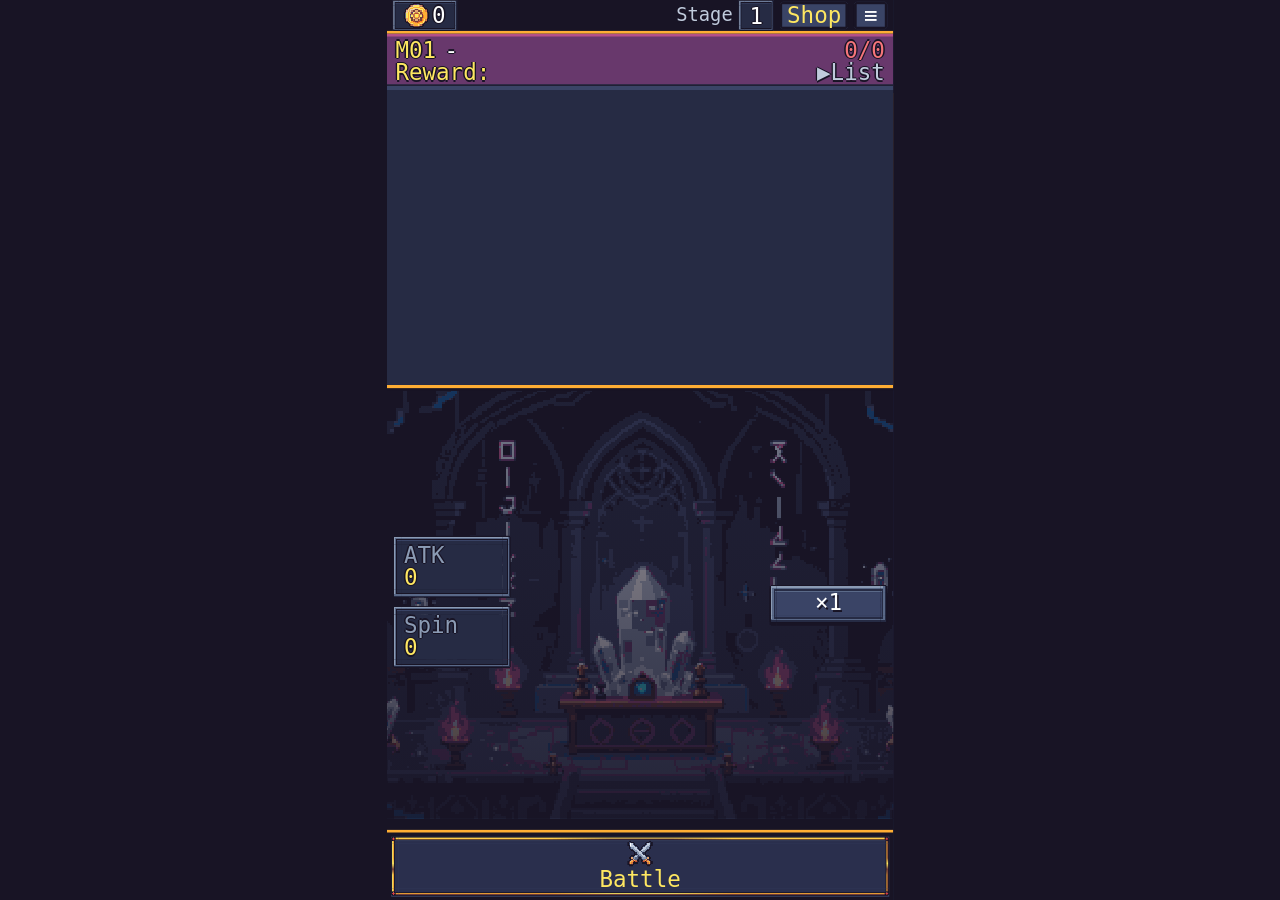
==== index.html @ 6334243f "Publish browser version" ====
<!doctype html>
<html lang="ja">
<head>
<meta charset="utf-8">
<meta name="viewport" content="width=device-width, initial-scale=1, maximum-scale=1, user-scalable=no, viewport-fit=cover">
<meta name="theme-color" content="#181425">
<title>REVOLUTION LEGION</title>
<meta name="description" content="Spin the rings, grow your legion. A pixel-art idle RPG where numbers explode. / リングを回すほど強くなるドット絵の放置RPG">
<meta property="og:type" content="website">
<meta property="og:url" content="https://tamaphon098-dot.github.io/revolution-legion/">
<meta property="og:title" content="REVOLUTION LEGION">
<meta property="og:description" content="リングを回すほど強くなるドット絵の放置RPG。ブラウザですぐ遊べる / A pixel-art idle RPG you can play right in your browser">
<meta property="og:image" content="https://tamaphon098-dot.github.io/revolution-legion/store/og.png">
<meta name="twitter:card" content="summary_large_image">
<link rel="stylesheet" href="fonts/dotgothic16.css">
<link rel="stylesheet" href="css/style.css">
<link rel="manifest" href="manifest.webmanifest">
<link rel="icon" href="assets/icon_app.png">
</head>
<body>
<div id="app">
  <header id="top">
    <div class="cur"><img class="px" src="px/icon_gold.png" alt=""><span id="gold">0</span></div>
    <div class="cur hide" id="pmBox" data-f="rebirth"><span id="pm">×1</span></div>
    <div class="stage"><span id="world" class="hide"></span><small>ステージ</small><b id="stage">1</b></div>
    <button id="btnShop" class="ico-btn shop" aria-label="ショップ">店</button>
    <button id="btnMenu" class="ico-btn" aria-label="メニュー">≡</button>
  </header>

  <div id="mission" role="button">
    <div class="mtop"><span class="mid" id="mId">M01</span><span class="mname" id="mName">-</span><span class="mprog" id="mProg">0/0</span></div>
    <div class="mrew">報酬：<span id="mRew"></span><span class="mlist">▶一覧</span></div>
    <i class="mbar"><b id="mBar"></b></i>
  </div>

  <div id="chBar" class="hide" role="button"></div>
  <main id="screens">
    <section class="screen on" id="scr-battle">
      <div id="bwrap"><div id="stamp"></div><div id="dropCard" class="hide"></div><div id="tapHint" class="hint hide">TAP!</div><canvas id="bcv"></canvas><canvas id="bglow" class="glow"></canvas><div id="ename"></div></div>
      <div id="mid">
        <div class="side">
          <div class="stat"><label>攻撃</label><b id="sDps">0</b></div>
          <div class="stat"><label>回転</label><b id="sRps">0</b></div>
          <div class="stat hide" data-ring="1"><label>同期率</label><b id="sSync">0%</b></div>
        </div>
        <div id="rbox"><div id="ringHint" class="hint hide">↻ 指で回す</div><canvas id="rcv" width="176" height="176"></canvas><canvas id="rglow" class="glow" width="176" height="176"></canvas></div>
        <div class="side right">
          <button id="burst" class="hide" data-f="burst"><span>BURST</span><i><b id="burstBar"></b></i></button>
          <button id="btnFast" class="small-btn">×1</button>
          <button id="btnAutoBuy" class="small-btn hide">自動強化</button>
          <button id="btnFlux" class="small-btn hide">倍速</button>
        </div>
      </div>
      <div id="rows"></div>
    </section>

    <section class="screen" id="scr-heroes"><div id="raidBox"></div><h2>軍団</h2><p class="note">各リングに置く英雄を選ぶ。英雄でリングの動きが変わる。</p><div id="heroList"></div></section>
    <section class="screen" id="scr-dex"><h2>図鑑 <small id="dexCount">0/32</small></h2><p class="note" id="dexNote"></p><div id="dexGrid"></div><div id="dexInfo" class="panel"></div></section>
    <section class="screen" id="scr-lab"><h2>リングラボ</h2><canvas id="lcv" width="144" height="144"></canvas><p class="note">速度比を 1:2 や 1:2:4 にすると発動点が重なり、同期コンボが出る。</p><div id="labRows"></div></section>
    <section class="screen" id="scr-cosmos"><h2>宇宙</h2><div id="cosBody"></div></section>
    <section class="screen" id="scr-rebirth"><canvas id="tcv" width="360" height="110"></canvas><div id="rbBody"></div></section>
  </main>

  <nav id="nav">
    <button class="on" data-s="battle"><img class="px" src="px/nav_battle.png" alt=""><span>バトル</span></button>
    <button data-s="heroes" data-f="heroes" class="hide"><img class="px" src="px/nav_hero.png" alt=""><span>軍団</span></button>
    <button data-s="dex" data-f="items" class="hide"><img class="px" src="px/icon_chest.png" alt=""><span>図鑑</span><i class="badge hide" id="dexBadge"></i></button>
    <button data-s="lab" data-f="lab" class="hide"><img class="px" src="px/nav_lab.png" alt=""><span>ラボ</span></button>
    <button data-s="rebirth" data-f="rebirth" class="hide"><img class="px" src="px/nav_rebirth.png" alt=""><span>転生</span></button>
    <button data-s="cosmos" data-f="minerals" class="hide"><img class="px" src="px/icon_core.png" alt=""><span>宇宙</span></button>
  </nav>

  <div id="toast"></div>
  <div id="modal" class="hide"><div id="mbox" class="panel"></div></div>
</div>
<script type="module" src="js/boot.js"></script>
</body>
</html>
---- fonts/dotgothic16.css ----
/* dotgothic16-[0]-400-normal */
@font-face {
  font-family: 'DotGothic16';
  font-style: normal;
  font-display: swap;
  font-weight: 400;
  src: url(./files/dotgothic16-0-400-normal.woff2) format('woff2');
  unicode-range: U+25ee8,U+25f23,U+25f5c,U+25fd4,U+25fe0,U+25ffb,U+2600c,U+26017,U+26060,U+260ed,U+26222,U+2626a,U+26270,U+26286,U+2634c,U+26402,U+2667e,U+266b0,U+2671d,U+268dd,U+268ea,U+26951,U+2696f,U+26999,U+269dd,U+26a1e,U+26a58,U+26a8c,U+26ab7,U+26aff,U+26c29,U+26c73,U+26c9e,U+26cdd,U+26e40,U+26e65,U+26f94,U+26ff6-26ff8,U+270f4,U+2710d,U+27139,U+273da-273db,U+273fe,U+27410,U+27449,U+27614-27615,U+27631,U+27684,U+27693,U+2770e,U+27723,U+27752,U+278b2,U+27985,U+279b4,U+27a84,U+27bb3,U+27bbe,U+27bc7,U+27c3c,U+27cb8,U+27d73,U+27da0,U+27e10,U+27eaf,U+27fb7,U+2808a,U+280bb,U+28277,U+28282,U+282f3,U+283cd,U+2840c,U+28455,U+284dc,U+2856b,U+285c8-285c9,U+286d7,U+286fa,U+28946,U+28949,U+2896b,U+28987-28988,U+289ba-289bb,U+28a1e,U+28a29,U+28a43,U+28a71,U+28a99,U+28acd,U+28add,U+28ae4,U+28bc1,U+28bef,U+28cdd,U+28d10,U+28d71,U+28dfb,U+28e0f,U+28e17,U+28e1f,U+28e36,U+28e89,U+28eeb,U+28ef6,U+28f32,U+28ff8,U+292a0,U+292b1,U+29490,U+295cf,U+2967f,U+296f0,U+29719,U+29750,U+29810,U+298c6,U+29a72,U+29d4b,U+29ddb,U+29e15,U+29e3d,U+29e49,U+29e8a,U+29ec4,U+29edb,U+29ee9,U+29fce,U+29fd7,U+2a01a,U+2a02f,U+2a082,U+2a0f9,U+2a190,U+2a2b2,U+2a38c,U+2a437,U+2a5f1,U+2a602,U+2a61a,U+2a6b2,U+2a9e6,U+2b746,U+2b751,U+2b753,U+2b75a,U+2b75c,U+2b765,U+2b776-2b777,U+2b77c,U+2b782,U+2b789,U+2b78b,U+2b78e,U+2b794,U+2b7ac,U+2b7af,U+2b7bd,U+2b7c9,U+2b7cf,U+2b7d2,U+2b7d8,U+2b7f0,U+2b80d,U+2b817,U+2b81a,U+2d544,U+2e278,U+2e569,U+2e6ea,U+2f804,U+2f80f,U+2f815,U+2f818,U+2f81a,U+2f822,U+2f828,U+2f82c,U+2f833,U+2f83f,U+2f846,U+2f852,U+2f862,U+2f86d,U+2f873,U+2f877,U+2f884,U+2f899-2f89a,U+2f8a6,U+2f8ac,U+2f8b2,U+2f8b6,U+2f8d3,U+2f8db-2f8dc,U+2f8e1,U+2f8e5,U+2f8ea,U+2f8ed,U+2f8fc,U+2f903,U+2f90b,U+2f90f,U+2f91a,U+2f920-2f921,U+2f945,U+2f947,U+2f96c,U+2f995,U+2f9d0,U+2f9de-2f9df,U+2f9f4;
}

/* dotgothic16-[1]-400-normal */
@font-face {
  font-family: 'DotGothic16';
  font-style: normal;
  font-display: swap;
  font-weight: 400;
  src: url(./files/dotgothic16-1-400-normal.woff2) format('woff2');
  unicode-range: U+1f235-1f23b,U+1f240-1f248,U+1f250-1f251,U+2000b,U+20089-2008a,U+200a2,U+200a4,U+200b0,U+200f5,U+20158,U+201a2,U+20213,U+2032b,U+20371,U+20381,U+203f9,U+2044a,U+20509,U+2053f,U+205b1,U+205d6,U+20611,U+20628,U+206ec,U+2074f,U+207c8,U+20807,U+2083a,U+208b9,U+2090e,U+2097c,U+20984,U+2099d,U+20a64,U+20ad3,U+20b1d,U+20b9f,U+20bb7,U+20d45,U+20d58,U+20de1,U+20e64,U+20e6d,U+20e95,U+20f5f,U+21201,U+2123d,U+21255,U+21274,U+2127b,U+212d7,U+212e4,U+212fd,U+2131b,U+21336,U+21344,U+213c4,U+2146d-2146e,U+215d7,U+21647,U+216b4,U+21706,U+21742,U+218bd,U+219c3,U+21a1a,U+21c56,U+21d2d,U+21d45,U+21d62,U+21d78,U+21d92,U+21d9c,U+21da1,U+21db7,U+21de0,U+21e33-21e34,U+21f1e,U+21f76,U+21ffa,U+2217b,U+22218,U+2231e,U+223ad,U+22609,U+226f3,U+2285b,U+228ab,U+2298f,U+22ab8,U+22b46,U+22b4f-22b50,U+22ba6,U+22c1d,U+22c24,U+22de1,U+22e42,U+22feb,U+231b6,U+231c3-231c4,U+231f5,U+23372,U+233cc,U+233d0,U+233d2-233d3,U+233d5,U+233da,U+233df,U+233e4,U+233fe,U+2344a-2344b,U+23451,U+23465,U+234e4,U+2355a,U+23594,U+235c4,U+23638-2363a,U+23647,U+2370c,U+2371c,U+2373f,U+23763-23764,U+237e7,U+237f1,U+237ff,U+23824,U+2383d,U+23a98,U+23c7f,U+23cbe,U+23cfe,U+23d00,U+23d0e,U+23d40,U+23dd3,U+23df9-23dfa,U+23f7e,U+2404b,U+24096,U+24103,U+241c6,U+241fe,U+242ee,U+243bc,U+243d0,U+24629,U+246a5,U+247f1,U+24896,U+248e9,U+24a4d,U+24b56,U+24b6f,U+24c16,U+24d14,U+24e04,U+24e0e,U+24e37,U+24e6a,U+24e8b,U+24ff2,U+2504a,U+25055,U+25122,U+251a9,U+251cd,U+251e5,U+2521e,U+2524c,U+2542e,U+2548e,U+254d9,U+2550e,U+255a7,U+2567f,U+25771,U+257a9,U+257b4,U+25874,U+259c4,U+259cc,U+259d4,U+25ad7,U+25ae3-25ae4,U+25af1,U+25bb2,U+25c4b,U+25c64,U+25da1,U+25e2e,U+25e56,U+25e62,U+25e65,U+25ec2,U+25ed8;
}

/* dotgothic16-[2]-400-normal */
@font-face {
  font-family: 'DotGothic16';
  font-style: normal;
  font-display: swap;
  font-weight: 400;
  src: url(./files/dotgothic16-2-400-normal.woff2) format('woff2');
  unicode-range: U+ffd7,U+ffda-ffdc,U+ffe0-ffe2,U+ffe4,U+ffe6,U+ffe8-ffee,U+1f100-1f10c,U+1f110-1f16c,U+1f170-1f1ac,U+1f200-1f202,U+1f210-1f234;
}

/* dotgothic16-[3]-400-normal */
@font-face {
  font-family: 'DotGothic16';
  font-style: normal;
  font-display: swap;
  font-weight: 400;
  src: url(./files/dotgothic16-3-400-normal.woff2) format('woff2');
  unicode-range: U+fa10,U+fa12-fa6d,U+fb00-fb04,U+fe10-fe19,U+fe30-fe42,U+fe44-fe52,U+fe54-fe66,U+fe68-fe6b,U+ff02,U+ff04,U+ff07,U+ff51,U+ff5b,U+ff5d,U+ff5f-ff60,U+ff66,U+ff69,U+ff87,U+ffa1-ffbe,U+ffc2-ffc7,U+ffca-ffcf,U+ffd2-ffd6;
}

/* dotgothic16-[4]-400-normal */
@font-face {
  font-family: 'DotGothic16';
  font-style: normal;
  font-display: swap;
  font-weight: 400;
  src: url(./files/dotgothic16-4-400-normal.woff2) format('woff2');
  unicode-range: U+f92d-f959,U+f95b-f9f2,U+f9f4-fa0b,U+fa0e-fa0f;
}

/* dotgothic16-[5]-400-normal */
@font-face {
  font-family: 'DotGothic16';
  font-style: normal;
  font-display: swap;
  font-weight: 400;
  src: url(./files/dotgothic16-5-400-normal.woff2) format('woff2');
  unicode-range: U+9e8b-9e8c,U+9e8e-9e8f,U+9e91-9e92,U+9e95-9e96,U+9e98,U+9e9b,U+9e9d-9e9e,U+9ea4-9ea5,U+9ea8-9eaa,U+9eac-9eb0,U+9eb3-9eb5,U+9eb8,U+9ebc-9ebf,U+9ec3,U+9ec6,U+9ec8,U+9ecb-9ecd,U+9ecf-9ed1,U+9ed4-9ed5,U+9ed8,U+9edb-9ee0,U+9ee4-9ee5,U+9ee7-9ee8,U+9eec-9ef2,U+9ef4-9ef9,U+9efb-9eff,U+9f02-9f03,U+9f07-9f09,U+9f0e-9f12,U+9f14-9f17,U+9f19-9f1b,U+9f1f-9f22,U+9f26,U+9f2a-9f2c,U+9f2f,U+9f31-9f32,U+9f34,U+9f37,U+9f39-9f3a,U+9f3c-9f3f,U+9f41,U+9f43-9f47,U+9f4a,U+9f4e-9f50,U+9f52-9f58,U+9f5a,U+9f5d-9f61,U+9f63,U+9f66-9f6a,U+9f6c-9f73,U+9f75-9f77,U+9f7a,U+9f7d,U+9f7f,U+9f8f-9f92,U+9f94-9f97,U+9f99,U+9f9c-9fa3,U+9fa5,U+9fb4,U+9fbc-9fc2,U+9fc4,U+9fc6,U+9fcc,U+f900-f92c;
}

/* dotgothic16-[6]-400-normal */
@font-face {
  font-family: 'DotGothic16';
  font-style: normal;
  font-display: swap;
  font-weight: 400;
  src: url(./files/dotgothic16-6-400-normal.woff2) format('woff2');
  unicode-range: U+9c3e,U+9c41,U+9c43-9c4a,U+9c4e-9c50,U+9c52-9c54,U+9c56,U+9c58,U+9c5a-9c61,U+9c63,U+9c65,U+9c67-9c6b,U+9c6d-9c6e,U+9c70,U+9c72,U+9c75-9c78,U+9c7a-9c7c,U+9ce6-9ce7,U+9ceb-9cec,U+9cf0,U+9cf2,U+9cf6-9cf7,U+9cf9,U+9d02-9d03,U+9d06-9d09,U+9d0b,U+9d0e,U+9d11-9d12,U+9d15,U+9d17-9d18,U+9d1b-9d1f,U+9d23,U+9d26,U+9d2a-9d2c,U+9d2f-9d30,U+9d32-9d34,U+9d3a,U+9d3c-9d3f,U+9d41-9d48,U+9d4a,U+9d50-9d54,U+9d59,U+9d5d-9d65,U+9d69-9d6c,U+9d6f-9d70,U+9d72-9d73,U+9d76-9d77,U+9d7a-9d7c,U+9d7e,U+9d83-9d84,U+9d86-9d87,U+9d89-9d8a,U+9d8d-9d8e,U+9d92-9d93,U+9d95-9d9a,U+9da1,U+9da4,U+9da9-9dac,U+9dae,U+9db1-9db2,U+9db5,U+9db8-9dbd,U+9dbf-9dc4,U+9dc6-9dc7,U+9dc9-9dca,U+9dcf,U+9dd3-9dd7,U+9dd9-9dda,U+9dde-9de0,U+9de3,U+9de5-9de7,U+9de9,U+9deb,U+9ded-9df0,U+9df3-9df4,U+9df8,U+9dfd-9dfe,U+9e02,U+9e07,U+9e0a,U+9e0d-9e0e,U+9e10-9e12,U+9e15-9e16,U+9e19-9e1f,U+9e75,U+9e79-9e7d,U+9e80-9e85,U+9e87-9e88;
}

/* dotgothic16-[7]-400-normal */
@font-face {
  font-family: 'DotGothic16';
  font-style: normal;
  font-display: swap;
  font-weight: 400;
  src: url(./files/dotgothic16-7-400-normal.woff2) format('woff2');
  unicode-range: U+9ae5-9ae7,U+9ae9,U+9aeb-9aec,U+9aee-9aef,U+9af1-9af5,U+9af7,U+9af9-9afb,U+9afd,U+9aff-9b06,U+9b08-9b09,U+9b0b-9b0e,U+9b10,U+9b12,U+9b16,U+9b18-9b1d,U+9b1f-9b20,U+9b22-9b23,U+9b25-9b2f,U+9b32-9b35,U+9b37,U+9b39-9b3b,U+9b3d,U+9b43-9b44,U+9b48,U+9b4b-9b4f,U+9b51,U+9b55-9b58,U+9b5b,U+9b5e,U+9b61,U+9b63,U+9b65-9b66,U+9b68,U+9b6a-9b6f,U+9b72-9b79,U+9b7f-9b80,U+9b83-9b87,U+9b89-9b8b,U+9b8d,U+9b8f-9b94,U+9b96-9b97,U+9b9a,U+9b9d-9ba0,U+9ba6-9ba7,U+9ba9-9baa,U+9bac,U+9bb0-9bb2,U+9bb4,U+9bb7-9bb9,U+9bbb-9bbc,U+9bbe-9bc1,U+9bc6-9bc8,U+9bca,U+9bce-9bd2,U+9bd4,U+9bd7-9bd8,U+9bdd,U+9bdf,U+9be1-9be5,U+9be7,U+9bea-9beb,U+9bee-9bf3,U+9bf5,U+9bf7-9bfa,U+9bfd,U+9bff-9c00,U+9c02,U+9c04,U+9c06,U+9c08-9c0d,U+9c0f-9c16,U+9c18-9c1e,U+9c21-9c2a,U+9c2d-9c32,U+9c35-9c37,U+9c39-9c3a,U+9c3d;
}

/* dotgothic16-[8]-400-normal */
@font-face {
  font-family: 'DotGothic16';
  font-style: normal;
  font-display: swap;
  font-weight: 400;
  src: url(./files/dotgothic16-8-400-normal.woff2) format('woff2');
  unicode-range: U+98eb,U+98ed-98ee,U+98f0-98f1,U+98f3,U+98f6,U+9902,U+9907-9909,U+9911-9912,U+9914-9918,U+991a-9922,U+9924,U+9926-9927,U+992b-992c,U+992e,U+9931-9935,U+9939-993e,U+9940-9942,U+9945-9949,U+994b-994e,U+9950-9952,U+9954-9955,U+9958-9959,U+995b-995c,U+995e-9960,U+9963,U+9997-9998,U+999b,U+999d-999f,U+99a3,U+99a5-99a6,U+99a8,U+99ad-99ae,U+99b0-99b2,U+99b5,U+99b9-99ba,U+99bc-99bd,U+99bf,U+99c1,U+99c3,U+99c8-99c9,U+99d1,U+99d3-99d5,U+99d8-99df,U+99e1-99e2,U+99e7,U+99ea-99ee,U+99f0-99f2,U+99f4-99f5,U+99f8-99f9,U+99fb-99fe,U+9a01-9a05,U+9a08,U+9a0a-9a0c,U+9a0f-9a11,U+9a16,U+9a1a,U+9a1e,U+9a20,U+9a22-9a24,U+9a27,U+9a2b,U+9a2d-9a2e,U+9a31,U+9a33,U+9a35-9a38,U+9a3e,U+9a40-9a45,U+9a47,U+9a4a-9a4e,U+9a51-9a52,U+9a54-9a58,U+9a5b,U+9a5d,U+9a5f,U+9a62,U+9a64-9a65,U+9a69-9a6c,U+9aaa,U+9aac-9ab0,U+9ab2,U+9ab4-9ab7,U+9ab9,U+9abb-9ac1,U+9ac3,U+9ac6,U+9ac8,U+9ace-9ad3,U+9ad5-9ad7,U+9adb-9adc,U+9ade-9ae0,U+9ae2-9ae4;
}

/* dotgothic16-[9]-400-normal */
@font-face {
  font-family: 'DotGothic16';
  font-style: normal;
  font-display: swap;
  font-weight: 400;
  src: url(./files/dotgothic16-9-400-normal.woff2) format('woff2');
  unicode-range: U+971d,U+9721-9724,U+9728,U+972a,U+9730-9731,U+9733,U+9736,U+9738-9739,U+973b,U+973d-973e,U+9741-9744,U+9746-974a,U+974d-974f,U+9751,U+9755,U+9757-9758,U+975a-975c,U+9760-9761,U+9763-9764,U+9766-9768,U+976a-976b,U+976e,U+9771,U+9773,U+9776-977d,U+977f-9781,U+9785-9786,U+9789,U+978b,U+978f-9790,U+9795-9797,U+9799-979a,U+979c,U+979e-97a0,U+97a2-97a3,U+97a6,U+97a8,U+97ab-97ac,U+97ae,U+97b1-97b6,U+97b8-97ba,U+97bc,U+97be-97bf,U+97c1,U+97c3-97ce,U+97d0-97d1,U+97d4,U+97d7-97d9,U+97db-97de,U+97e0-97e1,U+97e4,U+97e6,U+97ed-97ef,U+97f1-97f2,U+97f4-97f8,U+97fa,U+9804,U+9807,U+980a,U+980c-980f,U+9814,U+9816-9817,U+9819-981a,U+981c,U+981e,U+9820-9821,U+9823-9826,U+982b,U+982e-9830,U+9832-9835,U+9837,U+9839,U+983d-983e,U+9844,U+9846-9847,U+984a-984b,U+984f,U+9851-9853,U+9856-9857,U+9859-985b,U+9862-9863,U+9865-9866,U+986a-986c,U+986f-9871,U+9873-9875,U+98aa-98ab,U+98ad-98ae,U+98b0-98b1,U+98b4,U+98b6-98b8,U+98ba-98bc,U+98bf,U+98c2-98c8,U+98cb-98cc,U+98ce,U+98dc,U+98de,U+98e0-98e1,U+98e3,U+98e5-98e7,U+98e9-98ea;
}

/* dotgothic16-[10]-400-normal */
@font-face {
  font-family: 'DotGothic16';
  font-style: normal;
  font-display: swap;
  font-weight: 400;
  src: url(./files/dotgothic16-10-400-normal.woff2) format('woff2');
  unicode-range: U+944a,U+944c,U+9452-9453,U+9455,U+9459-945c,U+945e-9463,U+9468,U+946a-946b,U+946d-9472,U+9475,U+9477,U+947c-947f,U+9481,U+9483-9485,U+9578-9579,U+957e-957f,U+9582,U+9584,U+9586-9588,U+958a,U+958c-958f,U+9592,U+9594,U+9596,U+9598-9599,U+959d-95a1,U+95a4,U+95a6-95a9,U+95ab-95ad,U+95b1,U+95b4,U+95b6,U+95b9-95bf,U+95c3,U+95c6,U+95c8-95cd,U+95d0-95d6,U+95d9-95da,U+95dc-95e2,U+95e4-95e6,U+95e8,U+961d-961e,U+9621-9622,U+9624-9626,U+9628,U+962c,U+962e-962f,U+9631,U+9633-9634,U+9637-963a,U+963c-963d,U+9641-9642,U+964b-964c,U+964f,U+9652,U+9654,U+9656-9658,U+965c-965f,U+9661,U+9666,U+966a,U+966c,U+966e,U+9672,U+9674,U+9677,U+967b-967c,U+967e-967f,U+9681-9684,U+9689,U+968b,U+968d,U+9691,U+9695-9698,U+969a,U+969d,U+969f,U+96a4-96aa,U+96ae-96b4,U+96b6,U+96b8-96bb,U+96bd,U+96c1,U+96c9-96cb,U+96cd-96ce,U+96d2,U+96d5-96d6,U+96d8-96da,U+96dc-96df,U+96e9,U+96ef,U+96f1,U+96f9-96fa,U+9702-9706,U+9708-9709,U+970d-970f,U+9711,U+9713-9714,U+9716,U+9719-971b;
}

/* dotgothic16-[11]-400-normal */
@font-face {
  font-family: 'DotGothic16';
  font-style: normal;
  font-display: swap;
  font-weight: 400;
  src: url(./files/dotgothic16-11-400-normal.woff2) format('woff2');
  unicode-range: U+92bc-92bd,U+92bf-92c3,U+92c5-92c8,U+92cb-92d0,U+92d2-92d3,U+92d5,U+92d7-92d9,U+92dc-92dd,U+92df-92e1,U+92e3-92e5,U+92e7-92ea,U+92ec,U+92ee,U+92f0,U+92f2,U+92f7-92fb,U+92ff-9300,U+9302,U+9304,U+9308,U+930d,U+930f-9311,U+9314-9315,U+9318-931a,U+931c-931f,U+9321-9325,U+9327-932b,U+932e,U+9333-9337,U+933a-933b,U+9344,U+9347-934a,U+934d,U+9350-9352,U+9354-9358,U+935a,U+935c,U+935e,U+9360,U+9364-9365,U+9367,U+9369-936d,U+936f-9371,U+9373-9374,U+9376,U+937a,U+937d-9382,U+9388,U+938a-938b,U+938d,U+938f,U+9392,U+9394-9395,U+9397-9398,U+939a-939b,U+939e,U+93a1,U+93a3-93a4,U+93a6,U+93a8-93a9,U+93ab-93ad,U+93b0,U+93b4-93b6,U+93b9-93bb,U+93c1,U+93c3-93cd,U+93d0-93d1,U+93d3,U+93d6-93d9,U+93dc-93df,U+93e2,U+93e4-93e8,U+93f1,U+93f5,U+93f7-93fb,U+93fd,U+9401-9404,U+9407-9409,U+940d-9410,U+9413-9417,U+9419-941a,U+941f,U+9421,U+942b,U+942e-942f,U+9431-9434,U+9436,U+9438,U+943a-943b,U+943d,U+943f,U+9441,U+9443-9445,U+9448;
}

/* dotgothic16-[12]-400-normal */
@font-face {
  font-family: 'DotGothic16';
  font-style: normal;
  font-display: swap;
  font-weight: 400;
  src: url(./files/dotgothic16-12-400-normal.woff2) format('woff2');
  unicode-range: U+9143,U+9146-914c,U+914f,U+9153,U+9156-915b,U+9161,U+9163-9165,U+9167,U+9169,U+916d,U+9172-9174,U+9179-917b,U+9181-9183,U+9185-9187,U+9189-918b,U+918e,U+9191,U+9193-9195,U+9197-9198,U+919e,U+91a1-91a2,U+91a6,U+91a8,U+91aa-91b6,U+91ba-91bd,U+91bf-91c6,U+91c9,U+91cb,U+91d0,U+91d3-91d4,U+91d6-91d7,U+91d9-91db,U+91de-91df,U+91e1,U+91e4-91e6,U+91e9-91ea,U+91ec-91f1,U+91f5-91f7,U+91f9,U+91fb-91fd,U+91ff-9201,U+9204-9207,U+9209-920a,U+920c,U+920e,U+9210-9218,U+921c-921e,U+9223-9226,U+9228-9229,U+922c,U+922e-9230,U+9233,U+9235-923a,U+923c,U+923e-9240,U+9242-9243,U+9245-924b,U+924d-9251,U+9256-925a,U+925c-925e,U+9260-9261,U+9264-9269,U+926e-9270,U+9275-9279,U+927b-927f,U+9288-928a,U+928d-928e,U+9291-9293,U+9295-9297,U+9299,U+929b-929c,U+929f-92a0,U+92a4-92a5,U+92a7-92a8,U+92ab,U+92af,U+92b2-92b3,U+92b6-92bb;
}

/* dotgothic16-[13]-400-normal */
@font-face {
  font-family: 'DotGothic16';
  font-style: normal;
  font-display: swap;
  font-weight: 400;
  src: url(./files/dotgothic16-13-400-normal.woff2) format('woff2');
  unicode-range: U+8f52-8f55,U+8f57-8f58,U+8f5c-8f5e,U+8f61-8f66,U+8f9c-8f9d,U+8f9f-8fa2,U+8fa4-8fa8,U+8fad-8faf,U+8fb4-8fb8,U+8fbe,U+8fc0-8fc2,U+8fc6,U+8fc8,U+8fca-8fcb,U+8fcd,U+8fd0,U+8fd2-8fd3,U+8fd5,U+8fda,U+8fe0,U+8fe2-8fe5,U+8fe8-8fea,U+8fed-8fef,U+8ff1,U+8ff4-8ff6,U+8ff8-8ffb,U+8ffe,U+9002,U+9004-9005,U+9008,U+900b-900e,U+9011,U+9013,U+9015-9016,U+9018,U+901b,U+901e,U+9021,U+9027-902a,U+902c-902d,U+902f,U+9033-9037,U+9039,U+903c,U+903e-903f,U+9041,U+9043-9044,U+9049,U+904c,U+904f-9052,U+9056,U+9058,U+905b-905e,U+9062,U+9066-9068,U+906c,U+906f-9070,U+9072,U+9074,U+9076,U+9079,U+9080-9083,U+9085,U+9087-9088,U+908b-908c,U+908e-9090,U+9095,U+9097-9099,U+909b,U+90a0-90a2,U+90a5,U+90a8,U+90af-90b6,U+90bd-90be,U+90c3-90c5,U+90c7-90c9,U+90cc,U+90d2,U+90d5,U+90d7-90d9,U+90db-90df,U+90e2,U+90e4-90e5,U+90eb,U+90ef-90f0,U+90f2,U+90f4,U+90f6,U+90fe-9100,U+9102,U+9104-9106,U+9108,U+910d,U+9110,U+9112,U+9114-911a,U+911c,U+911e,U+9120,U+9122-9123,U+9125,U+9127,U+9129,U+912d-9132,U+9134,U+9136-9137,U+9139-913a,U+913c-913d;
}

/* dotgothic16-[14]-400-normal */
@font-face {
  font-family: 'DotGothic16';
  font-style: normal;
  font-display: swap;
  font-weight: 400;
  src: url(./files/dotgothic16-14-400-normal.woff2) format('woff2');
  unicode-range: U+8dc0,U+8dc2,U+8dc5-8dc8,U+8dca-8dcc,U+8dce-8dcf,U+8dd1,U+8dd4-8dd7,U+8dd9-8ddb,U+8ddf,U+8de3-8de5,U+8de7,U+8dea-8dec,U+8df0-8df2,U+8df4,U+8dfc-8dfd,U+8dff,U+8e01,U+8e04-8e06,U+8e08-8e09,U+8e0b-8e0c,U+8e10-8e11,U+8e14,U+8e16,U+8e1d-8e23,U+8e26-8e27,U+8e30-8e31,U+8e33-8e39,U+8e3d,U+8e40-8e42,U+8e44,U+8e47-8e50,U+8e54-8e55,U+8e59,U+8e5b-8e64,U+8e69,U+8e6c-8e6d,U+8e6f-8e72,U+8e75-8e77,U+8e79-8e7c,U+8e81-8e85,U+8e89,U+8e8b,U+8e90-8e95,U+8e98-8e9b,U+8e9d-8e9e,U+8ea1-8ea2,U+8ea7,U+8ea9-8eaa,U+8eac-8eb1,U+8eb3,U+8eb5-8eb6,U+8eba-8ebb,U+8ebe,U+8ec0-8ec1,U+8ec3-8ec8,U+8ecb,U+8ecf,U+8ed1,U+8ed4,U+8edb-8edc,U+8ee3,U+8ee8,U+8eeb,U+8eed-8eee,U+8ef0-8ef1,U+8ef7,U+8ef9-8efc,U+8efe,U+8f00,U+8f02,U+8f05,U+8f07-8f08,U+8f0a,U+8f0f-8f10,U+8f12-8f13,U+8f15-8f19,U+8f1b-8f1c,U+8f1e-8f21,U+8f23,U+8f25-8f28,U+8f2b-8f2f,U+8f33-8f37,U+8f39-8f3b,U+8f3e,U+8f40-8f43,U+8f45-8f47,U+8f49-8f4a,U+8f4c-8f4f,U+8f51;
}

/* dotgothic16-[15]-400-normal */
@font-face {
  font-family: 'DotGothic16';
  font-style: normal;
  font-display: swap;
  font-weight: 400;
  src: url(./files/dotgothic16-15-400-normal.woff2) format('woff2');
  unicode-range: U+8b2d,U+8b30,U+8b37,U+8b3c,U+8b3e,U+8b41-8b46,U+8b48-8b49,U+8b4c-8b4f,U+8b51-8b54,U+8b56,U+8b59,U+8b5b,U+8b5e-8b5f,U+8b63,U+8b69,U+8b6b-8b6d,U+8b6f,U+8b71,U+8b74,U+8b76,U+8b78-8b79,U+8b7c-8b81,U+8b84-8b85,U+8b8a-8b8f,U+8b92-8b96,U+8b99-8b9a,U+8b9c-8ba0,U+8c38-8c3a,U+8c3d-8c3f,U+8c41,U+8c45,U+8c47-8c49,U+8c4b-8c4c,U+8c4e-8c51,U+8c53-8c55,U+8c57-8c59,U+8c5b,U+8c5d,U+8c62-8c64,U+8c66,U+8c68-8c69,U+8c6b-8c6d,U+8c73,U+8c75-8c76,U+8c78,U+8c7a-8c7c,U+8c7e,U+8c82,U+8c85-8c87,U+8c89-8c8b,U+8c8d-8c8e,U+8c90,U+8c92-8c94,U+8c98-8c99,U+8c9b-8c9c,U+8c9f,U+8ca4,U+8cad-8cae,U+8cb2-8cb3,U+8cb6,U+8cb9-8cba,U+8cbd,U+8cc1-8cc2,U+8cc4-8cc6,U+8cc8-8cc9,U+8ccb,U+8ccd-8ccf,U+8cd2,U+8cd5-8cd6,U+8cd9-8cda,U+8cdd,U+8ce1,U+8ce3-8ce4,U+8ce6,U+8ce8,U+8cec,U+8cef-8cf2,U+8cf4-8cf5,U+8cf7-8cf8,U+8cfa-8cfb,U+8cfd-8cff,U+8d01,U+8d03-8d04,U+8d07,U+8d09-8d0b,U+8d0d-8d10,U+8d12-8d14,U+8d16-8d17,U+8d1b-8d1d,U+8d65,U+8d67,U+8d69,U+8d6b-8d6e,U+8d71,U+8d73,U+8d76,U+8d7f,U+8d81-8d82,U+8d84,U+8d88,U+8d8d,U+8d90-8d91,U+8d95,U+8d99,U+8d9e-8da0,U+8da6,U+8da8,U+8dab-8dac,U+8daf,U+8db2,U+8db5,U+8db7,U+8db9-8dbc,U+8dbe;
}

/* dotgothic16-[16]-400-normal */
@font-face {
  font-family: 'DotGothic16';
  font-style: normal;
  font-display: swap;
  font-weight: 400;
  src: url(./files/dotgothic16-16-400-normal.woff2) format('woff2');
  unicode-range: U+8973-8975,U+8977,U+897a-897e,U+8980,U+8983,U+8988-898a,U+898d,U+8990,U+8993-8995,U+8998,U+899b-899c,U+899f-89a1,U+89a5-89a6,U+89a9,U+89ac,U+89af-89b0,U+89b2,U+89b4-89b7,U+89ba,U+89bc-89bd,U+89bf-89c1,U+89d4-89d8,U+89da,U+89dc-89dd,U+89e5,U+89e7,U+89e9,U+89eb,U+89ed,U+89f1,U+89f3-89f4,U+89f6,U+89f8-89f9,U+89fd,U+89ff,U+8a01,U+8a04-8a05,U+8a07,U+8a0c,U+8a0f-8a12,U+8a14-8a16,U+8a1b,U+8a1d-8a1e,U+8a20-8a22,U+8a24-8a26,U+8a2b-8a2c,U+8a2f,U+8a35-8a37,U+8a3b,U+8a3d-8a3e,U+8a40-8a41,U+8a43,U+8a45-8a49,U+8a4d-8a4e,U+8a51-8a54,U+8a56-8a58,U+8a5b-8a5d,U+8a61-8a62,U+8a65,U+8a67,U+8a6c-8a6d,U+8a75-8a77,U+8a79-8a7c,U+8a7e-8a80,U+8a82-8a86,U+8a8b,U+8a8f-8a92,U+8a96-8a97,U+8a99-8a9a,U+8a9f,U+8aa1,U+8aa3,U+8aa5-8aaa,U+8aae-8aaf,U+8ab3,U+8ab6-8ab7,U+8abb-8abc,U+8abe,U+8ac2-8ac4,U+8ac6,U+8ac8-8aca,U+8acc-8acd,U+8ad0-8ad1,U+8ad3-8ad5,U+8ad7,U+8ada-8ae2,U+8ae4,U+8ae7,U+8aeb-8aec,U+8aee,U+8af0-8af1,U+8af3-8af7,U+8afa,U+8afc,U+8aff,U+8b01-8b02,U+8b04-8b07,U+8b0a-8b0d,U+8b0f-8b11,U+8b14,U+8b16,U+8b1a,U+8b1c,U+8b1e-8b20,U+8b26,U+8b28,U+8b2b-8b2c;
}

/* dotgothic16-[17]-400-normal */
@font-face {
  font-family: 'DotGothic16';
  font-style: normal;
  font-display: swap;
  font-weight: 400;
  src: url(./files/dotgothic16-17-400-normal.woff2) format('woff2');
  unicode-range: U+87e2-87e6,U+87ea-87ed,U+87ef,U+87f1,U+87f3,U+87f5-87f8,U+87fa-87fb,U+87fe-87ff,U+8801,U+8803,U+8805-8807,U+8809-880b,U+880d-8816,U+8818-881c,U+881e-881f,U+8821-8822,U+8827-8828,U+882d-882e,U+8830-8832,U+8835-8836,U+8839-883c,U+8841-8845,U+8848-884b,U+884d-884e,U+8851-8852,U+8855-8856,U+8858-885a,U+885c,U+885e-8860,U+8862,U+8864,U+8869,U+886b,U+886e-886f,U+8871-8872,U+8875,U+8877,U+8879,U+887b,U+887d-887e,U+8880-8882,U+8888,U+888d,U+8892,U+8897-889c,U+889e-88a0,U+88a2,U+88a4,U+88a8,U+88aa,U+88ae,U+88b0-88b1,U+88b5,U+88b7,U+88ba,U+88bc-88c0,U+88c3-88c4,U+88c6,U+88ca-88ce,U+88d1-88d4,U+88d8-88d9,U+88db,U+88dd-88e1,U+88e7-88e8,U+88ef-88f2,U+88f4-88f5,U+88f7,U+88f9,U+88fc,U+8901-8902,U+8904,U+8906,U+890a,U+890c-890f,U+8913,U+8915-8916,U+8918-891a,U+891c-891e,U+8920,U+8925-8928,U+892a-892b,U+8930-8932,U+8935-893b,U+893e,U+8940-8946,U+8949,U+894c-894d,U+894f,U+8952,U+8956-8957,U+895a-895c,U+895e,U+8960-8964,U+8966,U+896a-896b,U+896d-8970;
}

/* dotgothic16-[18]-400-normal */
@font-face {
  font-family: 'DotGothic16';
  font-style: normal;
  font-display: swap;
  font-weight: 400;
  src: url(./files/dotgothic16-18-400-normal.woff2) format('woff2');
  unicode-range: U+8655-8659,U+865b,U+865d-8664,U+8667,U+8669,U+866c,U+866f,U+8671,U+8675-8677,U+867a-867b,U+867d,U+8687-8689,U+868b-868d,U+8691,U+8693,U+8695-8696,U+8698,U+869a,U+869c-869d,U+86a1,U+86a3-86a4,U+86a6-86ab,U+86ad,U+86af-86b1,U+86b3-86b9,U+86bf-86c1,U+86c3-86c6,U+86c9,U+86cb,U+86ce,U+86d1-86d2,U+86d4-86d5,U+86d7,U+86da,U+86dc,U+86de-86e0,U+86e3-86e7,U+86e9,U+86ec-86ed,U+86ef,U+86f8-86fe,U+8700,U+8703-870b,U+870d-8714,U+8719-871a,U+871e-871f,U+8721-8723,U+8725,U+8728-8729,U+872e-872f,U+8731-8732,U+8734,U+8737,U+8739-8740,U+8743,U+8745,U+8749,U+874b-874e,U+8751,U+8753,U+8755,U+8757-8759,U+875d,U+875f-8761,U+8763-8766,U+8768,U+876a,U+876e-876f,U+8771-8772,U+8774,U+8778,U+877b-877c,U+877f,U+8782-8789,U+878b-878c,U+878e,U+8790,U+8793,U+8795,U+8797-8799,U+879e-87a0,U+87a2-87a3,U+87a7,U+87ab-87af,U+87b1,U+87b3,U+87b5,U+87bb,U+87bd-87c1,U+87c4,U+87c6-87cb,U+87ce,U+87d0,U+87d2,U+87d5-87d6,U+87d9-87da,U+87dc,U+87df-87e0;
}

/* dotgothic16-[19]-400-normal */
@font-face {
  font-family: 'DotGothic16';
  font-style: normal;
  font-display: swap;
  font-weight: 400;
  src: url(./files/dotgothic16-19-400-normal.woff2) format('woff2');
  unicode-range: U+84b4,U+84b9-84bb,U+84bd-84c2,U+84c6-84ca,U+84cc-84d1,U+84d3,U+84d6,U+84d9-84da,U+84dc,U+84e7,U+84ea,U+84ec,U+84ef-84f2,U+84f4,U+84f7,U+84fa-84fd,U+84ff-8500,U+8502-8503,U+8506-8507,U+850c,U+850e,U+8510,U+8514-8515,U+8517-8518,U+851a-851c,U+851e-851f,U+8521-8525,U+8527,U+852a-852c,U+852f,U+8532-8534,U+8536,U+853e-8541,U+8543,U+8546,U+8548,U+854a-854b,U+854f-8553,U+8555-855a,U+855c-8564,U+8569-856b,U+856d,U+856f,U+8577,U+8579-857b,U+857d-8581,U+8585-8586,U+8588-858c,U+858f-8591,U+8593,U+8597-8598,U+859b-859d,U+859f-85a0,U+85a2,U+85a4-85a5,U+85a7-85a8,U+85ad-85b0,U+85b4,U+85b6-85ba,U+85bc-85bf,U+85c1-85c2,U+85c7,U+85c9-85cb,U+85ce-85d0,U+85d5,U+85d8-85da,U+85dc,U+85df-85e1,U+85e5-85e6,U+85e8,U+85ed,U+85f3-85f4,U+85f6-85f7,U+85f9-85fa,U+85fc,U+85fe-8600,U+8602,U+8604-8606,U+860a-860b,U+860d-860e,U+8610-8613,U+8616-861b,U+861e,U+8621-8622,U+8624,U+8627,U+8629,U+862f-8630,U+8636,U+8638-863a,U+863c-863d,U+863f-8642,U+8646,U+864d,U+8652-8654;
}

/* dotgothic16-[20]-400-normal */
@font-face {
  font-family: 'DotGothic16';
  font-style: normal;
  font-display: swap;
  font-weight: 400;
  src: url(./files/dotgothic16-20-400-normal.woff2) format('woff2');
  unicode-range: U+82e8,U+82ea,U+82ed,U+82ef,U+82f3-82f4,U+82f6-82f7,U+82f9,U+82fb,U+82fd-82fe,U+8300-8301,U+8303,U+8306-8308,U+830a-830c,U+8316-8318,U+831b,U+831d-831f,U+8321-8323,U+832b-8335,U+8337,U+833a,U+833c-833d,U+8340,U+8342-8347,U+834a,U+834d-8351,U+8353-8357,U+835a,U+8362-8363,U+8370,U+8373,U+8375,U+8378,U+837c-837d,U+837f-8380,U+8382,U+8384-8387,U+838a,U+838d-838e,U+8392-8396,U+8398-83a0,U+83a2,U+83a6-83ad,U+83b1,U+83b5,U+83bd-83c1,U+83c7,U+83c9,U+83ce-83d1,U+83d4,U+83d6,U+83d8,U+83dd,U+83df-83e1,U+83e5,U+83e8,U+83ea-83eb,U+83f0,U+83f2,U+83f4,U+83f6-83f9,U+83fb-83fd,U+8401,U+8403-8404,U+8406-8407,U+840a-840b,U+840d,U+840f,U+8411,U+8413,U+8415,U+8417,U+8419,U+8420,U+8422,U+842a,U+842f,U+8431,U+8435,U+8438-8439,U+843c,U+8445-8448,U+844a,U+844d-844f,U+8451-8452,U+8456,U+8458-845a,U+845c,U+845f-8462,U+8464-8467,U+8469-846b,U+846d-8470,U+8473-8474,U+8476-847a,U+847c-847d,U+8481-8482,U+8484-8485,U+848b,U+8490,U+8492-8493,U+8495,U+8497,U+849c,U+849e-849f,U+84a1,U+84a6,U+84a8-84aa,U+84ad,U+84af,U+84b1;
}

/* dotgothic16-[21]-400-normal */
@font-face {
  font-family: 'DotGothic16';
  font-style: normal;
  font-display: swap;
  font-weight: 400;
  src: url(./files/dotgothic16-21-400-normal.woff2) format('woff2');
  unicode-range: U+814a,U+814c,U+8151-8153,U+8157,U+815f-8161,U+8165-8169,U+816d-816f,U+8171,U+8173-8174,U+8177,U+8180-8186,U+8188,U+818a-818b,U+818e,U+8190,U+8193,U+8195-8196,U+8198,U+819b,U+819e,U+81a0,U+81a2,U+81a4,U+81a9,U+81ae,U+81b0,U+81b2,U+81b4-81b5,U+81b8,U+81ba-81bb,U+81bd-81be,U+81c0-81c3,U+81c5-81c6,U+81c8-81cb,U+81cd-81cf,U+81d1,U+81d5-81db,U+81dd-81e1,U+81e4-81e5,U+81e7,U+81eb-81ec,U+81ef-81f2,U+81f5-81f6,U+81f8-81fb,U+81fd-8205,U+8209-820b,U+820d,U+820f,U+8212-8214,U+8216,U+8219-821d,U+8221-8222,U+8228-8229,U+822b,U+822e,U+8232-8235,U+8237-8238,U+823a,U+823c,U+8240,U+8243-8246,U+8249,U+824b,U+824e-824f,U+8251,U+8256-825a,U+825c-825d,U+825f-8260,U+8262-8264,U+8267-8268,U+826a-826b,U+826d-826e,U+8271,U+8274,U+8277,U+8279,U+827b,U+827d-8281,U+8283-8284,U+8287,U+8289-828a,U+828d-828e,U+8291-8294,U+8296,U+8298-829b,U+829f-82a1,U+82a3-82a4,U+82a7-82ac,U+82ae,U+82b0,U+82b2,U+82b4,U+82b7,U+82ba-82bc,U+82be-82bf,U+82c5-82c6,U+82d0,U+82d2-82d3,U+82d5,U+82d9-82da,U+82dc,U+82de-82e4,U+82e7;
}

/* dotgothic16-[22]-400-normal */
@font-face {
  font-family: 'DotGothic16';
  font-style: normal;
  font-display: swap;
  font-weight: 400;
  src: url(./files/dotgothic16-22-400-normal.woff2) format('woff2');
  unicode-range: U+7f77-7f79,U+7f7d-7f80,U+7f82-7f83,U+7f86-7f88,U+7f8b-7f8d,U+7f8f-7f91,U+7f94,U+7f96-7f97,U+7f9a,U+7f9c-7f9d,U+7fa1-7fa3,U+7fa6,U+7faa,U+7fad-7faf,U+7fb2,U+7fb4,U+7fb6,U+7fb8-7fb9,U+7fbc,U+7fbf-7fc0,U+7fc3,U+7fc5-7fc6,U+7fc8,U+7fca,U+7fce-7fcf,U+7fd5,U+7fdb,U+7fdf,U+7fe1,U+7fe3,U+7fe5-7fe6,U+7fe8-7fe9,U+7feb-7fec,U+7fee-7ff0,U+7ff2-7ff3,U+7ff9-7ffa,U+7ffd-7fff,U+8002,U+8004,U+8006-8008,U+800a-800f,U+8011-8014,U+8016,U+8018-8019,U+801c-8021,U+8024,U+8026,U+8028,U+802c,U+802e,U+8030,U+8034-8035,U+8037,U+8039-8040,U+8043-8044,U+8046,U+804a,U+8052,U+8058,U+805a,U+805f-8060,U+8062,U+8064,U+8066,U+8068,U+806d,U+806f-8073,U+8075-8076,U+8079,U+807b,U+807d-8081,U+8084-8088,U+808b,U+808e,U+8093,U+8099-809a,U+809c,U+809e,U+80a4,U+80a6-80a7,U+80ab-80ad,U+80b1,U+80b8-80b9,U+80c4-80c5,U+80c8,U+80ca,U+80cd,U+80cf,U+80d2,U+80d4-80db,U+80dd,U+80e0,U+80e4-80e6,U+80ed-80f3,U+80f5-80f7,U+80f9-80fc,U+80fe,U+8101,U+8103,U+8109,U+810b,U+810d,U+8116-8118,U+811b-811c,U+811e,U+8120,U+8123-8124,U+8127,U+8129,U+812b-812c,U+812f-8130,U+8135,U+8139-813a,U+813c-813e,U+8141,U+8145-8147;
}

/* dotgothic16-[23]-400-normal */
@font-face {
  font-family: 'DotGothic16';
  font-style: normal;
  font-display: swap;
  font-weight: 400;
  src: url(./files/dotgothic16-23-400-normal.woff2) format('woff2');
  unicode-range: U+7d57,U+7d59-7d5d,U+7d63,U+7d65,U+7d67,U+7d6a,U+7d6e,U+7d70,U+7d72-7d73,U+7d78,U+7d7a-7d7b,U+7d7d,U+7d7f,U+7d81-7d83,U+7d85-7d86,U+7d88-7d89,U+7d8b-7d8d,U+7d8f,U+7d91,U+7d93,U+7d96-7d97,U+7d9b-7da0,U+7da2-7da3,U+7da6-7da7,U+7daa-7dac,U+7dae-7db0,U+7db3,U+7db5-7db9,U+7dbd,U+7dc0,U+7dc2-7dc7,U+7dcc-7dce,U+7dd0,U+7dd5-7dd9,U+7ddc-7dde,U+7de1-7de6,U+7dea-7ded,U+7df1-7df2,U+7df5-7df6,U+7df9-7dfa,U+7e00,U+7e05,U+7e08-7e0b,U+7e10-7e12,U+7e15,U+7e17,U+7e1c-7e1d,U+7e1f-7e23,U+7e27-7e28,U+7e2c-7e2d,U+7e2f,U+7e31-7e33,U+7e35-7e37,U+7e39-7e3b,U+7e3d,U+7e3f,U+7e43-7e48,U+7e4e,U+7e50,U+7e52,U+7e56,U+7e58-7e5a,U+7e5d-7e5f,U+7e61-7e62,U+7e65-7e67,U+7e69-7e6b,U+7e6d-7e6f,U+7e73,U+7e75,U+7e78-7e79,U+7e7b-7e7f,U+7e81-7e83,U+7e86-7e8a,U+7e8c-7e8e,U+7e90-7e96,U+7e98,U+7e9a-7e9f,U+7f38,U+7f3a-7f3f,U+7f43-7f45,U+7f47,U+7f4c-7f50,U+7f52-7f55,U+7f58,U+7f5b-7f5d,U+7f5f,U+7f61,U+7f63-7f69,U+7f6b,U+7f6d,U+7f71;
}

/* dotgothic16-[24]-400-normal */
@font-face {
  font-family: 'DotGothic16';
  font-style: normal;
  font-display: swap;
  font-weight: 400;
  src: url(./files/dotgothic16-24-400-normal.woff2) format('woff2');
  unicode-range: U+7bc8,U+7bca-7bcc,U+7bcf,U+7bd4,U+7bd6-7bd7,U+7bd9-7bdb,U+7bdd,U+7be5-7be6,U+7be8-7bea,U+7bf0,U+7bf2-7bfa,U+7bfc,U+7bfe,U+7c00-7c04,U+7c06-7c07,U+7c09,U+7c0b-7c0f,U+7c11-7c14,U+7c17,U+7c19,U+7c1b,U+7c1e-7c20,U+7c23,U+7c25-7c28,U+7c2a-7c2c,U+7c2f,U+7c31,U+7c33-7c34,U+7c36-7c3a,U+7c3d-7c3e,U+7c40,U+7c42-7c43,U+7c45-7c46,U+7c4a,U+7c4c,U+7c4f-7c5f,U+7c61,U+7c63-7c65,U+7c67,U+7c69,U+7c6c-7c70,U+7c72,U+7c75,U+7c79,U+7c7b-7c7e,U+7c81-7c83,U+7c86-7c87,U+7c8d,U+7c8f-7c90,U+7c94,U+7c9e,U+7ca0-7ca2,U+7ca4-7ca6,U+7ca8,U+7cab,U+7cad-7cae,U+7cb0-7cb3,U+7cb6-7cb7,U+7cb9-7cbd,U+7cbf-7cc0,U+7cc2,U+7cc4-7cc5,U+7cc7-7cca,U+7ccd-7ccf,U+7cd2-7cd5,U+7cd7-7cda,U+7cdc-7cdd,U+7cdf-7ce0,U+7ce2,U+7ce6,U+7ce9,U+7ceb,U+7cef,U+7cf2,U+7cf4-7cf6,U+7cf9-7cfa,U+7cfe,U+7d02-7d03,U+7d06-7d0a,U+7d0f,U+7d11-7d13,U+7d15-7d16,U+7d1c-7d1e,U+7d23,U+7d26,U+7d2a,U+7d2c-7d2e,U+7d31-7d32,U+7d35,U+7d3c-7d41,U+7d43,U+7d45,U+7d47-7d48,U+7d4b,U+7d4d-7d4f,U+7d51,U+7d53,U+7d55-7d56;
}

/* dotgothic16-[25]-400-normal */
@font-face {
  font-family: 'DotGothic16';
  font-style: normal;
  font-display: swap;
  font-weight: 400;
  src: url(./files/dotgothic16-25-400-normal.woff2) format('woff2');
  unicode-range: U+7a17-7a19,U+7a1b,U+7a1e-7a21,U+7a27,U+7a2b,U+7a2d,U+7a2f-7a31,U+7a34-7a35,U+7a37-7a3b,U+7a3e,U+7a43-7a49,U+7a4c,U+7a4e,U+7a50,U+7a55-7a57,U+7a59,U+7a5c-7a5d,U+7a5f-7a63,U+7a65,U+7a67,U+7a69-7a6a,U+7a6d,U+7a70,U+7a75,U+7a78-7a79,U+7a7d-7a7e,U+7a80,U+7a82,U+7a84-7a86,U+7a88,U+7a8a-7a8b,U+7a90-7a91,U+7a94-7a98,U+7a9e,U+7aa0,U+7aa3,U+7aa9,U+7aac,U+7ab0,U+7ab3,U+7ab5-7ab6,U+7ab9-7abf,U+7ac3,U+7ac5-7aca,U+7acc-7acf,U+7ad1-7ad3,U+7ad5,U+7ada-7adb,U+7add,U+7adf,U+7ae1-7ae2,U+7ae6-7aed,U+7af0-7af1,U+7af4,U+7af8,U+7afa-7afb,U+7afd-7afe,U+7b02,U+7b04,U+7b06-7b08,U+7b0a-7b0b,U+7b0f,U+7b12,U+7b14,U+7b18-7b19,U+7b1e-7b1f,U+7b23,U+7b25,U+7b27-7b2b,U+7b2d-7b31,U+7b33-7b36,U+7b3b,U+7b3d,U+7b3f-7b41,U+7b45,U+7b47,U+7b4c-7b50,U+7b53,U+7b55,U+7b5d,U+7b60,U+7b64-7b66,U+7b69-7b6a,U+7b6c-7b75,U+7b77,U+7b79-7b7a,U+7b7f,U+7b84,U+7b86,U+7b89,U+7b8d-7b92,U+7b96,U+7b98-7ba0,U+7ba5,U+7bac-7bad,U+7baf-7bb0,U+7bb2,U+7bb4-7bb6,U+7bba-7bbd,U+7bc1-7bc2,U+7bc5-7bc6;
}

/* dotgothic16-[26]-400-normal */
@font-face {
  font-family: 'DotGothic16';
  font-style: normal;
  font-display: swap;
  font-weight: 400;
  src: url(./files/dotgothic16-26-400-normal.woff2) format('woff2');
  unicode-range: U+7851-7852,U+785c,U+785e,U+7860-7861,U+7863-7864,U+7868,U+786a,U+786e-786f,U+7872,U+7874,U+787a,U+787c,U+787e,U+7886-7887,U+788a,U+788c-788f,U+7893-7895,U+7898,U+789a,U+789d-789f,U+78a1,U+78a3-78a4,U+78a8-78aa,U+78ac-78ad,U+78af-78b3,U+78b5,U+78bb-78bf,U+78c5-78cc,U+78ce,U+78d1-78d6,U+78da-78db,U+78df-78e1,U+78e4,U+78e6-78e7,U+78ea,U+78ec,U+78f2-78f4,U+78f6-78f7,U+78f9-78fb,U+78fd-7901,U+7906-7907,U+790c,U+7910-7912,U+7919-791c,U+791e-7920,U+7925-792e,U+7930-7931,U+7934-7935,U+793b,U+793d,U+793f,U+7941-7942,U+7944-7946,U+794a-794b,U+794f,U+7951,U+7954-7955,U+7957-7958,U+795a-795c,U+795f-7960,U+7962,U+7967,U+7969,U+796b,U+7972,U+7977,U+7979-797c,U+797e-7980,U+798a-798e,U+7991,U+7993-7996,U+7998,U+799b-799d,U+79a1,U+79a6-79ab,U+79ae-79b1,U+79b3-79b4,U+79b8-79bb,U+79bd-79be,U+79c2,U+79c4,U+79c7-79ca,U+79cc-79cd,U+79cf,U+79d4-79d6,U+79da,U+79dd-79e3,U+79e5,U+79e7,U+79ea-79ed,U+79f1,U+79f8,U+79fc,U+7a02-7a03,U+7a05,U+7a07-7a0a,U+7a0c-7a0d,U+7a11,U+7a15;
}

/* dotgothic16-[27]-400-normal */
@font-face {
  font-family: 'DotGothic16';
  font-style: normal;
  font-display: swap;
  font-weight: 400;
  src: url(./files/dotgothic16-27-400-normal.woff2) format('woff2');
  unicode-range: U+768c-768e,U+7690,U+7693,U+7695-7696,U+7699-76a8,U+76aa,U+76ad,U+76af-76b0,U+76b4,U+76b6-76ba,U+76bd,U+76c1-76c3,U+76c5,U+76c8-76c9,U+76cb-76ce,U+76d2,U+76d4,U+76d6,U+76d9,U+76dc,U+76de,U+76e0-76e1,U+76e5-76e8,U+76ea-76ec,U+76f0-76f1,U+76f6,U+76f9,U+76fb-76fc,U+7700,U+7704,U+7706-7708,U+770a,U+770e,U+7712,U+7714-7715,U+7717,U+7719-771c,U+7722,U+7724-7726,U+7728,U+772d-772f,U+7734-7739,U+773d-773e,U+7742,U+7745-7747,U+774a,U+774d-774f,U+7752,U+7756-7758,U+775a-775c,U+775e-7760,U+7762,U+7764-7765,U+7767,U+776a-776c,U+7770,U+7772-7774,U+7779-777a,U+777c-7780,U+7784,U+778b-778e,U+7794-7796,U+779a,U+779e-77a0,U+77a2,U+77a4-77a5,U+77a7,U+77a9-77aa,U+77ae-77b1,U+77b5-77b7,U+77b9,U+77bb-77bf,U+77c3,U+77c7,U+77c9,U+77cd,U+77d1-77d2,U+77d5,U+77d7,U+77d9-77da,U+77dc,U+77de-77e0,U+77e3-77e4,U+77e6-77e7,U+77e9-77ea,U+77ec,U+77ee,U+77f0-77f1,U+77f4,U+77f8,U+77fb-77fc,U+7805-7806,U+7809,U+780c-780e,U+7811-7812,U+7819,U+781d,U+7820-7823,U+7826-7827,U+782c-782e,U+7830,U+7835,U+7837,U+783a,U+783f,U+7843-7845,U+7847-7848,U+784c,U+784e-784f;
}

/* dotgothic16-[28]-400-normal */
@font-face {
  font-family: 'DotGothic16';
  font-style: normal;
  font-display: swap;
  font-weight: 400;
  src: url(./files/dotgothic16-28-400-normal.woff2) format('woff2');
  unicode-range: U+7511-7513,U+7515-7517,U+751c,U+751e,U+7520-7522,U+7524,U+7526-7527,U+7529-752c,U+752f,U+7536,U+7538-7539,U+753c-7540,U+7543-7544,U+7546-754b,U+754d-7550,U+7552,U+7557,U+755a-755b,U+755d-755f,U+7561-7562,U+7564,U+7566-7567,U+7569,U+756b-756d,U+756f,U+7571-7572,U+7574-757e,U+7581-7582,U+7585-7587,U+7589-758c,U+758f-7590,U+7592-7595,U+7599-759a,U+759c-759d,U+75a2-75a5,U+75b0-75b1,U+75b3-75b5,U+75b7-75b8,U+75ba,U+75bd,U+75bf-75c4,U+75c6,U+75ca,U+75cc-75cf,U+75d3-75d4,U+75d7-75d8,U+75dc-75e1,U+75e3-75e4,U+75e7,U+75ec,U+75ee-75f3,U+75f9,U+75fc,U+75fe-7604,U+7607-760c,U+760f,U+7612-7613,U+7615-7616,U+7618-7619,U+761b-7629,U+762d,U+7630,U+7632-7635,U+7638-763c,U+7640-7641,U+7643-764b,U+764e,U+7655,U+7658-7659,U+765c,U+765f,U+7661-7662,U+7664-7665,U+7667-766a,U+766c-7672,U+7674,U+7676,U+7678,U+7680-7683,U+7685,U+7688,U+768b;
}

/* dotgothic16-[29]-400-normal */
@font-face {
  font-family: 'DotGothic16';
  font-style: normal;
  font-display: swap;
  font-weight: 400;
  src: url(./files/dotgothic16-29-400-normal.woff2) format('woff2');
  unicode-range: U+736c,U+736e-7371,U+7375,U+7377-737c,U+7380-7381,U+7383,U+7385-7386,U+738a,U+738e,U+7390,U+7393-7398,U+739c,U+739e-73a0,U+73a2,U+73a5-73a6,U+73a8,U+73aa-73ab,U+73ad,U+73b3,U+73b5,U+73b7,U+73b9-73bd,U+73bf,U+73c5-73c6,U+73c9-73cc,U+73ce-73cf,U+73d2-73d3,U+73d6,U+73d9,U+73dd-73de,U+73e1,U+73e3-73e7,U+73e9-73ea,U+73ee,U+73f1,U+73f4-73f5,U+73f7-73fb,U+73fd,U+73ff-7401,U+7404-7405,U+7407,U+740a,U+7411,U+7413,U+741a-741b,U+7421,U+7424,U+7426,U+7428-7431,U+7433,U+7439-743a,U+743f-7441,U+7443-7444,U+7446-7447,U+744b,U+744d,U+7451-7453,U+7455,U+7457,U+7459-745a,U+745c-745d,U+745f,U+7462-7464,U+7466-746b,U+746d-7473,U+7476,U+747e,U+7480-7481,U+7485-7489,U+748b,U+748f-7492,U+7497-749a,U+749c,U+749e-74a3,U+74a5-74a6,U+74a8-74ab,U+74ae-74af,U+74b1-74b2,U+74b5,U+74b9-74bb,U+74bd,U+74bf,U+74c8-74ca,U+74cc,U+74cf-74d0,U+74d3-74d4,U+74d6,U+74d8,U+74da-74db,U+74de-74e0,U+74e3-74e4,U+74e7-74eb,U+74ee-74f2,U+74f4,U+74f7-74f8,U+74fa-74fc,U+74ff,U+7501,U+7503-7506,U+750c-750e;
}

/* dotgothic16-[30]-400-normal */
@font-face {
  font-family: 'DotGothic16';
  font-style: normal;
  font-display: swap;
  font-weight: 400;
  src: url(./files/dotgothic16-30-400-normal.woff2) format('woff2');
  unicode-range: U+7166,U+7168,U+716c,U+7179,U+7180,U+7184-7185,U+7187-7188,U+718c,U+718f,U+7192,U+7194-7196,U+7199-719b,U+71a0,U+71a2,U+71a8,U+71ac,U+71ae-71b0,U+71b2-71b3,U+71b9-71ba,U+71be-71c1,U+71c4,U+71c9,U+71cb-71cc,U+71ce,U+71d0,U+71d2-71d4,U+71d6-71d7,U+71d9-71da,U+71dc,U+71df-71e0,U+71e6-71e7,U+71ec-71ee,U+71f4-71f5,U+71f8-71f9,U+71fc,U+71fe-7200,U+7207-7209,U+720d,U+7210,U+7213,U+7215,U+7217,U+721a,U+721d,U+721f,U+7224,U+7228,U+722b,U+722d,U+722f-7230,U+7232,U+7234,U+7238-7239,U+723b-723c,U+723e-7243,U+7245-7246,U+724b,U+724e-7250,U+7252-7253,U+7255-7258,U+725a,U+725c,U+725e,U+7260,U+7263,U+7268,U+726b,U+726e-726f,U+7271,U+7274,U+7277-7278,U+727b-727c,U+727e-7282,U+7284,U+7287,U+7289,U+728d-728e,U+7292-7293,U+7296,U+729b,U+72a2,U+72a7-72a8,U+72ad-72ae,U+72b0-72b2,U+72b4,U+72b9,U+72be,U+72c0-72c1,U+72c3-72c4,U+72c6-72c7,U+72c9,U+72cc,U+72ce,U+72d2,U+72d5-72d6,U+72d8,U+72df-72e2,U+72e5,U+72f3-72f4,U+72f7,U+72f9-72fb,U+72fd-72fe,U+7302,U+7304-7305,U+7307,U+730a-730b,U+730d,U+7312-7313,U+7316-7319,U+731c-731e,U+7322,U+7324,U+7327-7329,U+732c,U+732f,U+7331-7337,U+7339-733b,U+733d-733e,U+7343,U+734d-7350,U+7352,U+7356-7358,U+735d-7360,U+7366-736b;
}

/* dotgothic16-[31]-400-normal */
@font-face {
  font-family: 'DotGothic16';
  font-style: normal;
  font-display: swap;
  font-weight: 400;
  src: url(./files/dotgothic16-31-400-normal.woff2) format('woff2');
  unicode-range: U+6f58-6f5b,U+6f5d-6f5e,U+6f60-6f62,U+6f66,U+6f68,U+6f6c-6f6d,U+6f6f,U+6f74,U+6f78,U+6f7a,U+6f7c-6f7e,U+6f80,U+6f82-6f83,U+6f86-6f88,U+6f8b-6f8e,U+6f90-6f94,U+6f96-6f98,U+6f9a,U+6f9d,U+6f9f-6fa1,U+6fa3,U+6fa5-6fa8,U+6fae-6fb1,U+6fb3,U+6fb5-6fb7,U+6fb9,U+6fbc,U+6fbe,U+6fc2,U+6fc5-6fca,U+6fd4-6fd5,U+6fd8,U+6fda-6fdb,U+6fde-6fe0,U+6fe4,U+6fe8-6fe9,U+6feb-6fec,U+6fee,U+6ff0,U+6ff3,U+6ff5-6ff6,U+6ff9-6ffa,U+6ffc-6ffe,U+7000-7001,U+7005-7007,U+7009-700b,U+700d,U+700f,U+7011,U+7015,U+7017-7018,U+701a-701b,U+701d-7020,U+7023,U+7026,U+7028,U+702f-7030,U+7032,U+7034,U+7037,U+7039-703a,U+703c,U+703e,U+7043-7044,U+7047-704c,U+704e,U+7051,U+7054-7055,U+705d-705e,U+7064-7065,U+7069,U+706c,U+706e,U+7075-7076,U+707e,U+7081,U+7085-7086,U+7094-7098,U+709b,U+709f,U+70a4,U+70ab-70ac,U+70ae-70b1,U+70b3-70b4,U+70b7,U+70bb,U+70ca-70cb,U+70d1,U+70d3-70d6,U+70d8-70d9,U+70dc-70dd,U+70df,U+70e4,U+70ec,U+70f1,U+70fa,U+70fd,U+7103-7108,U+710b-710c,U+710f,U+7114,U+7119,U+711c,U+711e,U+7120,U+712b,U+712d-7131,U+7138,U+7141,U+7145-7147,U+7149-714b,U+7150-7153,U+7155-7157,U+715a,U+715c,U+715e,U+7160,U+7162,U+7164-7165;
}

/* dotgothic16-[32]-400-normal */
@font-face {
  font-family: 'DotGothic16';
  font-style: normal;
  font-display: swap;
  font-weight: 400;
  src: url(./files/dotgothic16-32-400-normal.woff2) format('woff2');
  unicode-range: U+6d7c,U+6d80-6d82,U+6d85,U+6d87,U+6d89-6d8a,U+6d8c-6d8e,U+6d91-6d98,U+6d9c,U+6daa-6dac,U+6dae,U+6db4-6db5,U+6db7-6db9,U+6dbd,U+6dbf,U+6dc2,U+6dc4-6dc8,U+6dca,U+6dcc,U+6dce-6dd0,U+6dd2,U+6dd5-6dd6,U+6dd8-6ddb,U+6ddd-6de0,U+6de2,U+6de4-6de6,U+6de8-6dea,U+6dec,U+6dee-6df0,U+6df2,U+6df4,U+6df6,U+6df8-6dfa,U+6dfc,U+6e00,U+6e04,U+6e0a,U+6e17,U+6e19,U+6e1d-6e20,U+6e22-6e25,U+6e27,U+6e2b,U+6e2d-6e2e,U+6e32,U+6e34,U+6e36,U+6e38-6e3c,U+6e42-6e45,U+6e48-6e49,U+6e4b-6e4f,U+6e51-6e54,U+6e57,U+6e5b-6e5f,U+6e62-6e63,U+6e68,U+6e6b,U+6e6e,U+6e72-6e73,U+6e76,U+6e7b,U+6e7d,U+6e82,U+6e89,U+6e8c-6e8d,U+6e8f,U+6e93,U+6e98-6e99,U+6e9f-6ea0,U+6ea5,U+6ea7,U+6eaa-6eab,U+6ead-6eaf,U+6eb1-6eb4,U+6eb7,U+6ebb-6ebd,U+6ebf-6ec4,U+6ec7-6eca,U+6ecc-6ecf,U+6ed3-6ed5,U+6ed9-6edb,U+6ee6,U+6eeb-6eef,U+6ef7-6ef9,U+6efb,U+6efd-6eff,U+6f04,U+6f08-6f0a,U+6f0c-6f0d,U+6f10-6f11,U+6f13,U+6f15-6f16,U+6f18,U+6f1a-6f1b,U+6f25-6f26,U+6f29-6f2a,U+6f2d,U+6f2f-6f33,U+6f35-6f36,U+6f38,U+6f3b-6f3c,U+6f3e-6f3f,U+6f41,U+6f45,U+6f4f,U+6f51-6f53,U+6f57;
}

/* dotgothic16-[33]-400-normal */
@font-face {
  font-family: 'DotGothic16';
  font-style: normal;
  font-display: swap;
  font-weight: 400;
  src: url(./files/dotgothic16-33-400-normal.woff2) format('woff2');
  unicode-range: U+6b85,U+6b89,U+6b8d,U+6b95,U+6b97-6b98,U+6b9b,U+6b9e-6ba0,U+6ba2-6ba4,U+6ba8-6bb3,U+6bb7-6bb9,U+6bbc-6bbe,U+6bc0,U+6bc3-6bc4,U+6bc6-6bc9,U+6bcb-6bcc,U+6bcf,U+6bd3,U+6bd6-6bd8,U+6bda,U+6bdf,U+6be1,U+6be3,U+6be6-6be7,U+6beb-6bec,U+6bee,U+6bf1,U+6bf3,U+6bf7,U+6bf9,U+6bff,U+6c02,U+6c04-6c05,U+6c08-6c0a,U+6c0d-6c0e,U+6c10,U+6c12-6c14,U+6c19,U+6c1b,U+6c1f,U+6c24,U+6c26-6c28,U+6c2c,U+6c2e,U+6c33,U+6c35-6c36,U+6c3a-6c3b,U+6c3e-6c40,U+6c4a-6c4b,U+6c4d,U+6c4f,U+6c52,U+6c54-6c55,U+6c59,U+6c5b-6c5e,U+6c62,U+6c67-6c68,U+6c6a-6c6b,U+6c6d,U+6c6f,U+6c73-6c74,U+6c76,U+6c78-6c79,U+6c7b,U+6c7e,U+6c81-6c87,U+6c89,U+6c8c-6c8d,U+6c90,U+6c92-6c95,U+6c97-6c98,U+6c9a-6c9c,U+6c9f,U+6caa-6cae,U+6cb0-6cb2,U+6cb4,U+6cba,U+6cbd-6cbe,U+6cc2,U+6cc5-6cc6,U+6ccd,U+6ccf-6cd4,U+6cd6-6cd7,U+6cd9-6cdd,U+6ce0,U+6ce7,U+6ce9-6cef,U+6cf1-6cf2,U+6cf4,U+6cfb,U+6d00-6d01,U+6d04,U+6d07,U+6d0a,U+6d0c,U+6d0e-6d0f,U+6d11,U+6d13,U+6d19-6d1a,U+6d1f,U+6d24,U+6d26-6d28,U+6d2b,U+6d2e-6d2f,U+6d31,U+6d33-6d36,U+6d38-6d39,U+6d3c-6d3d,U+6d3f,U+6d57-6d5b,U+6d5e-6d61,U+6d64-6d65,U+6d67,U+6d6c,U+6d6f-6d70,U+6d79;
}

/* dotgothic16-[34]-400-normal */
@font-face {
  font-family: 'DotGothic16';
  font-style: normal;
  font-display: swap;
  font-weight: 400;
  src: url(./files/dotgothic16-34-400-normal.woff2) format('woff2');
  unicode-range: U+69dd-69de,U+69e2-69e3,U+69e5,U+69e7-69eb,U+69ed-69ef,U+69f1-69f6,U+69f9,U+69fe-6a01,U+6a03,U+6a05,U+6a0a,U+6a0c,U+6a0f,U+6a11-6a15,U+6a17,U+6a1a-6a1b,U+6a1d-6a20,U+6a22-6a24,U+6a28,U+6a2e,U+6a30,U+6a32-6a38,U+6a3b,U+6a3e-6a3f,U+6a44-6a4a,U+6a4e,U+6a50-6a52,U+6a54-6a56,U+6a5b,U+6a61-6a62,U+6a64,U+6a66-6a67,U+6a6a-6a6b,U+6a71-6a73,U+6a78,U+6a7a,U+6a7e-6a7f,U+6a81,U+6a83-6a84,U+6a86-6a87,U+6a89,U+6a8b,U+6a8d,U+6a90-6a91,U+6a94,U+6a97,U+6a9b,U+6a9d-6aa3,U+6aa5,U+6aaa-6aac,U+6aae-6ab1,U+6ab3-6ab4,U+6ab8,U+6abb,U+6abd-6abf,U+6ac1-6ac3,U+6ac6,U+6ac8-6ac9,U+6acc,U+6ad0-6ad1,U+6ad3-6ad6,U+6ada-6adf,U+6ae2,U+6ae4,U+6ae7-6ae8,U+6aea,U+6aec,U+6af0-6af3,U+6af8,U+6afa,U+6afc-6afd,U+6b02-6b03,U+6b06-6b07,U+6b09-6b0b,U+6b0f-6b12,U+6b16-6b17,U+6b1b,U+6b1d-6b1f,U+6b23-6b24,U+6b28,U+6b2b-6b2c,U+6b2f,U+6b35-6b39,U+6b3b,U+6b3d,U+6b3f,U+6b43,U+6b46-6b47,U+6b49-6b4a,U+6b4d-6b4e,U+6b50,U+6b52,U+6b54,U+6b56,U+6b58-6b59,U+6b5b,U+6b5d,U+6b5f-6b61,U+6b65,U+6b67,U+6b6b-6b6c,U+6b6e,U+6b70,U+6b72,U+6b75,U+6b77-6b7a,U+6b7d-6b84;
}

/* dotgothic16-[35]-400-normal */
@font-face {
  font-family: 'DotGothic16';
  font-style: normal;
  font-display: swap;
  font-weight: 400;
  src: url(./files/dotgothic16-35-400-normal.woff2) format('woff2');
  unicode-range: U+6855,U+6857-6859,U+685b,U+685d,U+685f,U+6863,U+6867,U+686b,U+686e-6872,U+6874-6875,U+6877,U+6879-687c,U+687e-687f,U+6882-6884,U+6886,U+6888,U+688d-6890,U+6894,U+6896,U+6898-689c,U+689f-68a3,U+68a5-68a7,U+68a9-68ab,U+68ad-68af,U+68b2-68b5,U+68b9-68bc,U+68c3,U+68c5-68c6,U+68c8-68ca,U+68cc-68cd,U+68cf-68d1,U+68d3-68d9,U+68dc-68dd,U+68e0-68e1,U+68e3-68e5,U+68e7-68e8,U+68ea-68ed,U+68ef-68f1,U+68f5-68f7,U+68f9,U+68fb-68fd,U+6900-6901,U+6903-6904,U+6906-690c,U+690f-6911,U+6913,U+6916-6917,U+6919-691b,U+6921-6923,U+6925-6926,U+6928,U+692a,U+6930-6931,U+6933-6936,U+6938-6939,U+693b,U+693d,U+6942,U+6945-6946,U+6949,U+694e,U+6954,U+6957,U+6959,U+695b-695e,U+6961-6966,U+6968-696c,U+696e-6974,U+6977-697b,U+697e-6981,U+6986,U+698d,U+6991-6992,U+6994-6996,U+6998,U+699c,U+69a0-69a1,U+69a5-69a8,U+69ab,U+69ad,U+69af-69b2,U+69b4,U+69b7-69b8,U+69ba-69bc,U+69be-69c1,U+69c3,U+69c5,U+69c7-69c8,U+69ca,U+69ce-69d1,U+69d3,U+69d6-69d7,U+69d9;
}

/* dotgothic16-[36]-400-normal */
@font-face {
  font-family: 'DotGothic16';
  font-style: normal;
  font-display: swap;
  font-weight: 400;
  src: url(./files/dotgothic16-36-400-normal.woff2) format('woff2');
  unicode-range: U+667e-6680,U+6683-6684,U+6688,U+668b-668e,U+6690,U+6692,U+6698-669d,U+669f-66a0,U+66a2,U+66a4,U+66ad,U+66b1-66b3,U+66b5,U+66b8-66b9,U+66bb-66bc,U+66be-66c4,U+66c6,U+66c8-66c9,U+66cc,U+66ce-66cf,U+66d4,U+66da-66db,U+66dd,U+66df-66e0,U+66e6,U+66e8-66e9,U+66eb-66ec,U+66ee,U+66f5,U+66f7,U+66fa-66fc,U+6701,U+6705,U+6707,U+670c,U+670e-6710,U+6712-6716,U+6719,U+671c,U+671e,U+6720,U+6722,U+6725-6726,U+672e,U+6733,U+6735-6738,U+673e-673f,U+6741,U+6743,U+6745-6748,U+674c-674d,U+6753-6755,U+6759,U+675d-675e,U+6760,U+6762-6764,U+6766,U+676a,U+676c,U+676e,U+6770,U+6772-6774,U+6776-6777,U+677b-677c,U+6780-6781,U+6784-6785,U+6787,U+6789,U+678b-678c,U+678e-678f,U+6791-6793,U+6796,U+6798-6799,U+679b,U+67a1,U+67a4,U+67a6,U+67a9,U+67b0-67b5,U+67b7-67b9,U+67bb-67be,U+67c0-67c3,U+67c5-67c6,U+67c8-67c9,U+67ce,U+67d2,U+67d7-67d9,U+67db-67de,U+67e1-67e2,U+67e4,U+67e6-67e7,U+67e9,U+67ec,U+67ee-67f0,U+67f2,U+67f6-67f7,U+67f9-67fa,U+67fc,U+67fe,U+6801-6802,U+6805,U+6810,U+6814,U+6818-6819,U+681d,U+681f,U+6822,U+6827-6829,U+682b-682d,U+682f-6834,U+683b,U+683e-6840,U+6844-6846,U+6849-684a,U+684c-684e,U+6852-6854;
}

/* dotgothic16-[37]-400-normal */
@font-face {
  font-family: 'DotGothic16';
  font-style: normal;
  font-display: swap;
  font-weight: 400;
  src: url(./files/dotgothic16-37-400-normal.woff2) format('woff2');
  unicode-range: U+64d2,U+64d4-64d5,U+64d7-64d8,U+64da,U+64e0-64e1,U+64e3-64e5,U+64e7,U+64e9-64ea,U+64ed,U+64ef-64f2,U+64f4-64f7,U+64fa-64fb,U+64fd-6501,U+6504-6505,U+6508-650a,U+650f,U+6513-6514,U+6516,U+6518-6519,U+651b-651f,U+6522,U+6524,U+6526,U+6529-652c,U+652e,U+6531-6532,U+6534-6538,U+653a,U+653c-653d,U+6543-6544,U+6547-6549,U+654d-654e,U+6550,U+6552,U+6554-6556,U+6558,U+655d-6560,U+6567,U+656b,U+6572,U+6578,U+657a,U+657d,U+6581-6585,U+6588,U+658a,U+658c,U+6592,U+6595,U+6598,U+659b,U+659d,U+659f-65a1,U+65a3-65a6,U+65ab,U+65ae,U+65b2-65b5,U+65b7-65b8,U+65be-65bf,U+65c1-65c4,U+65c6,U+65c8-65c9,U+65cc,U+65ce,U+65d0,U+65d2,U+65d4,U+65d6,U+65d8-65d9,U+65db,U+65df-65e1,U+65e3,U+65f0-65f2,U+65f4-65f5,U+65f9,U+65fb-65fc,U+65fe-6600,U+6603-6604,U+6608-660a,U+660d,U+6611-6612,U+6615-6616,U+661c-661e,U+6621-6624,U+6626,U+6629-662c,U+662e,U+6630-6631,U+6633-6637,U+6639-663b,U+663f-6641,U+6644-6646,U+6648-664a,U+664c,U+664e-664f,U+6651,U+6657-6665,U+6667-6668,U+666a-666d,U+6670,U+6673,U+6675,U+6677-6679,U+667b-667c;
}

/* dotgothic16-[38]-400-normal */
@font-face {
  font-family: 'DotGothic16';
  font-style: normal;
  font-display: swap;
  font-weight: 400;
  src: url(./files/dotgothic16-38-400-normal.woff2) format('woff2');
  unicode-range: U+62cf,U+62d1,U+62d4-62d6,U+62da,U+62dc,U+62ea,U+62ee-62ef,U+62f1-62f2,U+62f4-62f5,U+62fc-62fd,U+62ff,U+6302-6304,U+6308-630d,U+6310,U+6313,U+6316,U+6318,U+631b,U+6327,U+6329-632a,U+632d,U+6332,U+6335-6336,U+6339-633c,U+633e,U+6341-6344,U+6346,U+634a-634e,U+6350,U+6352-6354,U+6358-6359,U+635b,U+6365-6366,U+6369,U+636b-636d,U+6371-6372,U+6374-6378,U+637a,U+637c-637d,U+637f-6380,U+6382,U+6384,U+6387,U+6389-638a,U+638e-6390,U+6394-6396,U+6399-639a,U+639e,U+63a0,U+63a3-63a4,U+63a6,U+63a9,U+63ab-63af,U+63b5,U+63bd-63be,U+63c0-63c1,U+63c4-63c6,U+63c8,U+63ce,U+63d1-63d6,U+63dc,U+63e0,U+63e3,U+63e5,U+63e9-63ed,U+63f2-63f3,U+63f5-63f9,U+6406,U+6409-640a,U+640f-6410,U+6412-6414,U+6416-6418,U+641e,U+6420,U+6422,U+6424-6426,U+6428-642a,U+642f-6430,U+6434-6436,U+643d,U+643f,U+644b,U+644e-644f,U+6451-6454,U+645a-645d,U+645f-6461,U+6463,U+6467,U+646d,U+6473-6474,U+6476,U+6478-6479,U+647b,U+647d,U+6485,U+6487-6488,U+648f-6491,U+6493,U+6495,U+6498-649b,U+649d-649f,U+64a1,U+64a3,U+64a6,U+64a8-64a9,U+64ac,U+64b3,U+64bb-64bf,U+64c2,U+64c4-64c5,U+64c7,U+64c9-64cc,U+64ce,U+64d0-64d1;
}

/* dotgothic16-[39]-400-normal */
@font-face {
  font-family: 'DotGothic16';
  font-style: normal;
  font-display: swap;
  font-weight: 400;
  src: url(./files/dotgothic16-39-400-normal.woff2) format('woff2');
  unicode-range: U+6117,U+6119,U+611c,U+611e,U+6120-6122,U+6127-6128,U+612a-612c,U+6130-6131,U+6134-6137,U+6139-613a,U+613c-613f,U+6141-6142,U+6144-6147,U+6149-614a,U+614d,U+6153,U+6158-615a,U+615d-6160,U+6164-6165,U+616b-616c,U+616f,U+6171-6175,U+6177-6178,U+617b-6181,U+6183-6184,U+6187,U+618a-618b,U+618d,U+6192-6194,U+6196-619a,U+619c-619d,U+619f-61a0,U+61a5,U+61a8,U+61aa-61ae,U+61b8-61ba,U+61bc,U+61be,U+61c0-61c3,U+61c6,U+61c8,U+61ca-61cf,U+61d5,U+61dc-61df,U+61e1-61e3,U+61e5-61e9,U+61ec-61ed,U+61ef,U+61f4-61f7,U+61fa,U+61fc-6201,U+6203-6204,U+6207-620a,U+620d-620e,U+6213-6215,U+621b-621e,U+6220-6223,U+6227,U+6229-622b,U+622e,U+6230-6233,U+6236,U+6239,U+623d-623e,U+6241-6244,U+6246,U+6248,U+624c,U+624e,U+6250-6252,U+6254,U+6256,U+6258,U+625a-625c,U+625e,U+6260-6261,U+6263-6264,U+6268,U+626d,U+626f,U+6273,U+627a-627e,U+6282-6283,U+6285,U+6289,U+628d-6290,U+6292-6294,U+6296,U+6299,U+629b,U+62a6,U+62a8,U+62ac,U+62b3,U+62b6-62b7,U+62ba-62bb,U+62be-62bf,U+62c2,U+62c4,U+62c6-62c8,U+62ca,U+62ce;
}

/* dotgothic16-[40]-400-normal */
@font-face {
  font-family: 'DotGothic16';
  font-style: normal;
  font-display: swap;
  font-weight: 400;
  src: url(./files/dotgothic16-40-400-normal.woff2) format('woff2');
  unicode-range: U+5f6c-5f6d,U+5f6f,U+5f72-5f75,U+5f78,U+5f7a,U+5f7d-5f7f,U+5f82-5f83,U+5f87-5f89,U+5f8d,U+5f8f,U+5f91,U+5f96,U+5f99,U+5f9c-5f9d,U+5fa0,U+5fa2,U+5fa4,U+5fa7-5fa8,U+5fab-5fad,U+5faf-5fb1,U+5fb5,U+5fb7-5fb8,U+5fbc-5fbd,U+5fc4,U+5fc7-5fc9,U+5fcb,U+5fd0-5fd4,U+5fdd-5fde,U+5fe1-5fe2,U+5fe4,U+5fe8-5fea,U+5fec-5ff3,U+5ff6,U+5ff8,U+5ffa-5ffd,U+5fff,U+6007,U+600a,U+600d-6010,U+6013-6015,U+6017-601b,U+601f,U+6021-6022,U+6024,U+6026,U+6029,U+602b,U+602d,U+6031,U+6033,U+6035,U+603a,U+6040-6043,U+6046-604a,U+604c-604d,U+6051,U+6054-6057,U+6059-605a,U+605d,U+605f-6064,U+6067,U+606a-606c,U+6070-6071,U+6077,U+607e-607f,U+6081-6086,U+6088-608e,U+6091-6093,U+6095-6098,U+609a-609b,U+609d-609e,U+60a2,U+60a4-60a5,U+60a7-60a8,U+60b0-60b1,U+60b3-60b5,U+60b7-60b8,U+60bb,U+60bd-60be,U+60c2,U+60c4,U+60c6-60cb,U+60ce-60cf,U+60d3-60d5,U+60d8-60d9,U+60db,U+60dd-60df,U+60e1-60e2,U+60e5,U+60ee,U+60f0-60f2,U+60f4-60f8,U+60fa-60fd,U+6100,U+6102-6103,U+6106-6108,U+610a,U+610c-610e,U+6110-6114,U+6116;
}

/* dotgothic16-[41]-400-normal */
@font-face {
  font-family: 'DotGothic16';
  font-style: normal;
  font-display: swap;
  font-weight: 400;
  src: url(./files/dotgothic16-41-400-normal.woff2) format('woff2');
  unicode-range: U+5d9b,U+5d9d,U+5d9f-5da0,U+5da2,U+5da4,U+5da7,U+5dab-5dac,U+5dae,U+5db0,U+5db2,U+5db4,U+5db7-5db9,U+5dbc-5dbd,U+5dc3,U+5dc7,U+5dc9,U+5dcb-5dce,U+5dd0-5dd3,U+5dd6-5dd9,U+5ddb,U+5de0,U+5de2,U+5de4,U+5de9,U+5df2,U+5df5,U+5df8-5df9,U+5dfd,U+5dff-5e00,U+5e07,U+5e0b,U+5e0d,U+5e11-5e12,U+5e14-5e15,U+5e18-5e1b,U+5e1f-5e20,U+5e25,U+5e28,U+5e2e,U+5e32,U+5e35-5e37,U+5e3e,U+5e40,U+5e43-5e44,U+5e47,U+5e49,U+5e4b,U+5e4e,U+5e50-5e51,U+5e54,U+5e56-5e58,U+5e5b-5e5c,U+5e5e-5e5f,U+5e62,U+5e64,U+5e68,U+5e6a-5e6e,U+5e70,U+5e75-5e77,U+5e7a,U+5e7f-5e80,U+5e87,U+5e8b,U+5e8e,U+5e96,U+5e99-5e9a,U+5ea0,U+5ea2,U+5ea4-5ea5,U+5ea8,U+5eaa,U+5eac,U+5eb1,U+5eb3,U+5eb8-5eb9,U+5ebd-5ebf,U+5ec1-5ec2,U+5ec6,U+5ec8,U+5ecb-5ecc,U+5ece-5ed6,U+5ed9-5ee2,U+5ee5,U+5ee8-5ee9,U+5eeb-5eec,U+5ef0-5ef1,U+5ef3-5ef4,U+5ef8-5ef9,U+5efc-5f00,U+5f02-5f03,U+5f06-5f09,U+5f0b-5f0e,U+5f11,U+5f16-5f17,U+5f19,U+5f1b-5f1e,U+5f21-5f24,U+5f27-5f29,U+5f2b-5f30,U+5f34,U+5f36,U+5f38,U+5f3a-5f3d,U+5f3f-5f41,U+5f44-5f45,U+5f47-5f48,U+5f4a,U+5f4c-5f4e,U+5f50-5f51,U+5f54,U+5f56-5f58,U+5f5b-5f5d,U+5f60,U+5f63-5f65,U+5f67,U+5f6a;
}

/* dotgothic16-[42]-400-normal */
@font-face {
  font-family: 'DotGothic16';
  font-style: normal;
  font-display: swap;
  font-weight: 400;
  src: url(./files/dotgothic16-42-400-normal.woff2) format('woff2');
  unicode-range: U+5bbc,U+5bc0-5bc1,U+5bc3,U+5bc7,U+5bc9,U+5bcd-5bd0,U+5bd3-5bd4,U+5bd6-5bda,U+5bde,U+5be0-5be2,U+5be4-5be6,U+5be8,U+5beb-5bec,U+5bef-5bf1,U+5bf3-5bf6,U+5bfd,U+5c03,U+5c05,U+5c07-5c09,U+5c0c-5c0d,U+5c12-5c14,U+5c17,U+5c19,U+5c1e-5c20,U+5c22-5c24,U+5c26,U+5c28-5c2e,U+5c30,U+5c32,U+5c35-5c36,U+5c38-5c39,U+5c46,U+5c4d-5c50,U+5c53,U+5c59-5c5c,U+5c5f-5c63,U+5c67-5c69,U+5c6c-5c70,U+5c74-5c76,U+5c79-5c7d,U+5c87-5c88,U+5c8a,U+5c8c,U+5c8f,U+5c91-5c92,U+5c94,U+5c9d,U+5c9f-5ca0,U+5ca2-5ca3,U+5ca6-5ca8,U+5caa-5cab,U+5cad,U+5cb1-5cb2,U+5cb4-5cb7,U+5cba-5cbc,U+5cbe,U+5cc5,U+5cc7,U+5cc9,U+5ccb,U+5cd0,U+5cd2,U+5cd7,U+5cd9,U+5cdd,U+5ce6,U+5ce8-5cea,U+5ced-5cee,U+5cf1-5cf2,U+5cf4-5cf5,U+5cfa-5cfb,U+5cfd,U+5d01,U+5d06,U+5d0b,U+5d0d,U+5d10-5d12,U+5d14-5d15,U+5d17-5d1b,U+5d1d,U+5d1f-5d20,U+5d22-5d24,U+5d26-5d27,U+5d2b,U+5d31,U+5d34,U+5d39,U+5d3d,U+5d3f,U+5d42-5d43,U+5d46-5d48,U+5d4a-5d4b,U+5d4e,U+5d51-5d53,U+5d55,U+5d59,U+5d5c,U+5d5f-5d62,U+5d64,U+5d69-5d6a,U+5d6c-5d6d,U+5d6f-5d70,U+5d73,U+5d76,U+5d79-5d7a,U+5d7e-5d7f,U+5d81-5d84,U+5d87-5d88,U+5d8a,U+5d8c,U+5d90,U+5d92-5d95,U+5d97,U+5d99;
}

/* dotgothic16-[43]-400-normal */
@font-face {
  font-family: 'DotGothic16';
  font-style: normal;
  font-display: swap;
  font-weight: 400;
  src: url(./files/dotgothic16-43-400-normal.woff2) format('woff2');
  unicode-range: U+598b-598e,U+5992,U+5995,U+5997,U+599b,U+599d,U+599f,U+59a3-59a4,U+59a7,U+59ad-59b0,U+59b2-59b3,U+59b7,U+59ba,U+59bc,U+59be,U+59c1,U+59c3-59c4,U+59c6,U+59c8,U+59ca,U+59cd,U+59d2,U+59d9-59da,U+59dd-59df,U+59e3-59e5,U+59e7-59e8,U+59ec,U+59ee-59ef,U+59f1-59f2,U+59f4,U+59f6-59f8,U+5a00,U+5a03-5a04,U+5a09,U+5a0c-5a0e,U+5a11-5a13,U+5a17,U+5a1a-5a1c,U+5a1e-5a1f,U+5a23-5a25,U+5a27-5a28,U+5a2a,U+5a2d,U+5a30,U+5a35-5a36,U+5a40-5a41,U+5a44-5a45,U+5a47-5a49,U+5a4c,U+5a50,U+5a55,U+5a5e,U+5a62-5a63,U+5a65,U+5a67,U+5a6a,U+5a6c-5a6d,U+5a77,U+5a7a-5a7b,U+5a7e,U+5a84,U+5a8b,U+5a90,U+5a93,U+5a96,U+5a99,U+5a9c,U+5a9e-5aa0,U+5aa2,U+5aa7,U+5aac,U+5ab1-5ab3,U+5ab5,U+5ab8,U+5aba-5abf,U+5ac2,U+5ac4,U+5ac6,U+5ac8,U+5acb,U+5acf-5ad0,U+5ad6-5ad7,U+5ada,U+5adc,U+5ae0-5ae1,U+5ae3,U+5ae5-5ae6,U+5ae9-5aea,U+5aee,U+5af0,U+5af5-5af6,U+5afa-5afb,U+5afd,U+5b00-5b01,U+5b08,U+5b0b,U+5b16-5b17,U+5b19,U+5b1b,U+5b1d,U+5b21,U+5b25,U+5b2a,U+5b2c-5b2d,U+5b30,U+5b32,U+5b34,U+5b36,U+5b38,U+5b3e,U+5b40-5b41,U+5b43,U+5b45,U+5b4b-5b4c,U+5b51-5b52,U+5b56,U+5b5a-5b5c,U+5b5e-5b5f,U+5b65,U+5b68-5b69,U+5b6e-5b71,U+5b73,U+5b75-5b76,U+5b7a,U+5b7c-5b84,U+5b86,U+5b8a-5b8b,U+5b8d-5b8e,U+5b90-5b91,U+5b93-5b94,U+5b96,U+5ba5-5ba6,U+5ba8-5ba9,U+5bac-5bad,U+5baf,U+5bb1-5bb2,U+5bb7-5bb8,U+5bba;
}

/* dotgothic16-[44]-400-normal */
@font-face {
  font-family: 'DotGothic16';
  font-style: normal;
  font-display: swap;
  font-weight: 400;
  src: url(./files/dotgothic16-44-400-normal.woff2) format('woff2');
  unicode-range: U+57b3,U+57b8,U+57bd,U+57c0,U+57c3,U+57c6-57c8,U+57cc,U+57cf,U+57d2-57d7,U+57dc-57de,U+57e0-57e1,U+57e3-57e4,U+57e6-57e7,U+57e9,U+57ed,U+57f0,U+57f4-57f6,U+57f8,U+57fb,U+57fd-57ff,U+5803-5804,U+5808-580d,U+5819,U+581b,U+581d-5821,U+5826-5827,U+582d,U+582f-5830,U+5832,U+5835,U+5839,U+583d,U+583f-5840,U+5849,U+584b-584d,U+584f-5852,U+5855,U+5858-5859,U+585f,U+5861-5862,U+5864,U+5867-5868,U+586d,U+5870,U+5872,U+5878-5879,U+587c,U+587f-5881,U+5885,U+5887-588d,U+588f-5890,U+5894,U+5896,U+5898,U+589d-589e,U+58a0-58a2,U+58a6,U+58a9-58ab,U+58ae,U+58b1-58b3,U+58b8-58bc,U+58be,U+58c2-58c5,U+58c8,U+58cd-58ce,U+58d0-58da,U+58dc-58e2,U+58e4-58e5,U+58e9,U+58ec,U+58ef,U+58f3-58f4,U+58f7,U+58f9,U+58fb-58fd,U+5902,U+5905-5906,U+590a-590d,U+5910,U+5912-5914,U+5918-5919,U+591b,U+591d,U+591f,U+5921,U+5923-5925,U+5928,U+592c-592d,U+592f-5930,U+5932-5933,U+5935-5936,U+5938-5939,U+593d-593f,U+5943,U+5946,U+594e,U+5950,U+5952-5953,U+5955,U+5957-595b,U+595d-5961,U+5963,U+5967,U+5969,U+596b-596d,U+596f,U+5972,U+5975-5976,U+5978-5979,U+597b-597c,U+5981;
}

/* dotgothic16-[45]-400-normal */
@font-face {
  font-family: 'DotGothic16';
  font-style: normal;
  font-display: swap;
  font-weight: 400;
  src: url(./files/dotgothic16-45-400-normal.woff2) format('woff2');
  unicode-range: U+5616-5617,U+5619,U+561b,U+5620,U+5628,U+562c,U+562f-5639,U+563b-563d,U+563f-5641,U+5643-5644,U+5646-5647,U+5649,U+564b,U+564d-5650,U+5653-5654,U+565e,U+5660-5664,U+5666,U+5669-566d,U+566f,U+5671-5672,U+5675-5676,U+5678,U+567a,U+5680,U+5684-5688,U+568a-568c,U+568f,U+5694-5695,U+5699-569a,U+569d-56a0,U+56a5-56a9,U+56ab-56ae,U+56b1-56b4,U+56b6-56b7,U+56bc,U+56be,U+56c0,U+56c2-56c3,U+56c5,U+56c8-56d1,U+56d3,U+56d7-56d9,U+56dc-56dd,U+56df,U+56e1,U+56e4-56e8,U+56eb,U+56ed-56ee,U+56f1,U+56f6-56f7,U+56f9,U+56ff-5704,U+5707-570a,U+570c-570d,U+5711,U+5713,U+5715-5716,U+5718,U+571a-571d,U+5720-5726,U+5729-572a,U+572c,U+572e-572f,U+5733-5734,U+5737-5738,U+573b,U+573d-573f,U+5745-5746,U+574c-574f,U+5751-5752,U+5759,U+575f,U+5761-5762,U+5764-5765,U+5767-5769,U+576b,U+576d-5771,U+5773-5775,U+5777,U+5779-577c,U+577e-577f,U+5781,U+5783,U+5788-5789,U+578c,U+5793-5795,U+5797,U+5799-579a,U+579c-57a1,U+57a4,U+57a7-57aa,U+57ac,U+57ae,U+57b0;
}

/* dotgothic16-[46]-400-normal */
@font-face {
  font-family: 'DotGothic16';
  font-style: normal;
  font-display: swap;
  font-weight: 400;
  src: url(./files/dotgothic16-46-400-normal.woff2) format('woff2');
  unicode-range: U+543f-5440,U+5443-5444,U+5447,U+544c-544f,U+5455,U+545e,U+5462,U+5464,U+5466-5467,U+5469,U+546b-546e,U+5470-5471,U+5474-5477,U+547b,U+547f-5481,U+5483-5486,U+5488-548b,U+548d-5492,U+5495-5496,U+549c,U+549f-54a2,U+54a4,U+54a6-54af,U+54b1,U+54b7-54bc,U+54be-54bf,U+54c2-54c4,U+54c6-54c8,U+54ca,U+54cd-54ce,U+54d8,U+54e0,U+54e2,U+54e5-54e6,U+54e8-54ea,U+54ec-54ef,U+54f1,U+54f3,U+54f6,U+54fc-5501,U+5505,U+5508-5509,U+550c-550f,U+5514-5516,U+5527,U+552a-552b,U+552e,U+5532-5533,U+5535-5536,U+5538-5539,U+553b-553d,U+5540-5541,U+5544-5545,U+5547,U+5549-554a,U+554c-554d,U+5550-5551,U+5556-5558,U+555a-555e,U+5560-5561,U+5563-5564,U+5566,U+557b-5583,U+5586-5588,U+558a,U+558e-558f,U+5591-5594,U+5597,U+5599,U+559e-559f,U+55a3-55a4,U+55a8-55a9,U+55ac-55ae,U+55b2,U+55bf,U+55c1,U+55c3-55c4,U+55c6-55c7,U+55c9,U+55cb-55cc,U+55ce,U+55d1-55d4,U+55d7-55d8,U+55da-55db,U+55dd-55df,U+55e2,U+55e4,U+55e9,U+55ec,U+55ee,U+55f1,U+55f6-55f9,U+55fd-55ff,U+5605,U+5607-5608,U+560a,U+560d-5612;
}

/* dotgothic16-[47]-400-normal */
@font-face {
  font-family: 'DotGothic16';
  font-style: normal;
  font-display: swap;
  font-weight: 400;
  src: url(./files/dotgothic16-47-400-normal.woff2) format('woff2');
  unicode-range: U+528d,U+5291-5298,U+529a,U+529c,U+52a4-52a7,U+52ab-52ad,U+52af-52b0,U+52b5-52b8,U+52ba-52be,U+52c0-52c1,U+52c4-52c6,U+52c8,U+52ca,U+52cc-52cd,U+52cf-52d2,U+52d4,U+52d6-52d7,U+52db-52dc,U+52de,U+52e0-52e1,U+52e3,U+52e5-52e6,U+52e8-52ea,U+52ec,U+52f0-52f1,U+52f3-52fb,U+5300-5301,U+5303,U+5306-5308,U+530a-530d,U+530f-5311,U+5313,U+5315,U+5318-531f,U+5321,U+5323-5325,U+5327-532d,U+532f-5333,U+5335,U+5338,U+533c-533e,U+5340,U+5342,U+5345-5346,U+5349,U+534b-534c,U+5359,U+535b,U+535e,U+5361,U+5363-5367,U+5369,U+536c-536e,U+5372,U+5377,U+5379-537b,U+537d-537f,U+5382-5383,U+5387-5389,U+538e,U+5393-5394,U+5396,U+5398-5399,U+539d,U+53a0-53a1,U+53a4-53a6,U+53a9-53ab,U+53ad-53b0,U+53b2,U+53b4-53b8,U+53ba,U+53bd,U+53c0-53c1,U+53c3-53c5,U+53cf,U+53d2-53d3,U+53d5,U+53da-53db,U+53dd-53e0,U+53e2,U+53e6-53e8,U+53ed-53ee,U+53f4-53f5,U+53fa,U+5401-5403,U+540b,U+540f,U+5412-5413,U+541a,U+541d-541e,U+5421,U+5424,U+5427-542a,U+542c-542f,U+5431,U+5433-5436,U+543c-543d;
}

/* dotgothic16-[48]-400-normal */
@font-face {
  font-family: 'DotGothic16';
  font-style: normal;
  font-display: swap;
  font-weight: 400;
  src: url(./files/dotgothic16-48-400-normal.woff2) format('woff2');
  unicode-range: U+50dd-50df,U+50e1-50e6,U+50e8-50e9,U+50ed-50f6,U+50f9-50fb,U+50fe,U+5101-5103,U+5106-5109,U+510b-510e,U+5110,U+5112,U+5114-511e,U+5121,U+5123,U+5127-5128,U+512c-512d,U+512f,U+5131,U+5133-5135,U+5137-513c,U+513f-5142,U+5147,U+514a,U+514c,U+514f,U+5152-5155,U+5157-5158,U+515f-5160,U+5162,U+5164,U+5166-5167,U+5169-516a,U+516e,U+5173-5174,U+5179,U+517b,U+517e,U+5180,U+5182-5184,U+5189,U+518b-518c,U+518e-5191,U+5193,U+5195-5196,U+5198,U+519d,U+51a1-51a4,U+51a6,U+51a9-51ab,U+51ad,U+51b0-51b3,U+51b5,U+51b8,U+51ba,U+51bc-51bf,U+51c2-51c3,U+51c5,U+51c8-51cb,U+51cf,U+51d1-51d6,U+51d8,U+51de-51e0,U+51e2,U+51e5,U+51e7,U+51e9,U+51ec-51ee,U+51f2-51f5,U+51f7,U+51fe,U+5201-5202,U+5204-5205,U+520b,U+520e,U+5212-5216,U+5218,U+5222,U+5226-5228,U+522a-522b,U+522e,U+5231-5233,U+5235,U+523c,U+5244-5245,U+5249,U+524b-524c,U+524f,U+5254-5255,U+5257-5258,U+525a,U+525c-5261,U+5266,U+5269,U+526c,U+526e,U+5271,U+5273-5274,U+5277-5279,U+527d,U+527f-5280,U+5282-5285,U+5288-528a,U+528c;
}

/* dotgothic16-[49]-400-normal */
@font-face {
  font-family: 'DotGothic16';
  font-style: normal;
  font-display: swap;
  font-weight: 400;
  src: url(./files/dotgothic16-49-400-normal.woff2) format('woff2');
  unicode-range: U+4f57-4f58,U+4f5a-4f5b,U+4f5d-4f5f,U+4f63-4f64,U+4f69-4f6a,U+4f6c,U+4f6e-4f71,U+4f76-4f7e,U+4f81-4f85,U+4f88-4f8a,U+4f8c,U+4f8e-4f90,U+4f92-4f94,U+4f96-4f9a,U+4f9e-4fa0,U+4fab,U+4fad,U+4faf,U+4fb2,U+4fb7,U+4fb9,U+4fbb-4fbe,U+4fc0-4fc1,U+4fc4-4fc6,U+4fc8-4fc9,U+4fcb-4fd4,U+4fd8,U+4fda-4fdc,U+4fdf-4fe0,U+4fe2,U+4fe4-4fe6,U+4fef-4ff2,U+4ff6,U+4ffc-5002,U+5004-5007,U+500a,U+500c,U+500e-5011,U+5013-5014,U+5016-5018,U+501a-501e,U+5021-5023,U+5025-502a,U+502c-502e,U+5030,U+5032-5033,U+5035,U+5039,U+503b,U+5040-5043,U+5045-5048,U+504a,U+504c,U+504e,U+5050-5053,U+5055-5057,U+5059-505a,U+505f-5060,U+5062-5063,U+5066-5067,U+506a,U+506c-506d,U+5070-5072,U+5077-5078,U+5080-5081,U+5083-5086,U+5088,U+508a,U+508e-5090,U+5092-5096,U+509a-509c,U+509e-50a3,U+50aa,U+50ad,U+50af-50b4,U+50b9-50bb,U+50bd,U+50c0,U+50c2-50c4,U+50c7,U+50c9-50ca,U+50cc,U+50ce,U+50d0-50d1,U+50d3-50d4,U+50d6,U+50d8-50d9,U+50dc;
}

/* dotgothic16-[50]-400-normal */
@font-face {
  font-family: 'DotGothic16';
  font-style: normal;
  font-display: swap;
  font-weight: 400;
  src: url(./files/dotgothic16-50-400-normal.woff2) format('woff2');
  unicode-range: U+4093,U+4103,U+4105,U+4148,U+414f,U+4163,U+41b4,U+41bf,U+41e6,U+41ee,U+41f3,U+4207,U+420e,U+4264,U+4293,U+42c6,U+42d6,U+42dd,U+4302,U+432b,U+4343,U+43ee,U+43f0,U+4408,U+440c,U+4417,U+441c,U+4422,U+4453,U+445b,U+4476,U+447a,U+4491,U+44b3,U+44be,U+44d4,U+4508,U+450d,U+4525,U+4543,U+457a,U+459d,U+45b8,U+45be,U+45e5,U+45ea,U+460f-4610,U+4641,U+4665,U+46a1,U+46ae-46af,U+470c,U+471f,U+4764,U+47e6,U+47fd,U+4816,U+481e,U+4844,U+484e,U+48b5,U+49b0,U+49e7,U+49fa,U+4a04,U+4a29,U+4abc,U+4b38,U+4b3b,U+4b7e,U+4bc2,U+4bca,U+4bd2,U+4be8,U+4c17,U+4c20,U+4c38,U+4cc4,U+4cd1,U+4ce1,U+4d07,U+4d77,U+4e02,U+4e04-4e05,U+4e0c,U+4e0f-4e12,U+4e15,U+4e17,U+4e19,U+4e1e-4e1f,U+4e23-4e24,U+4e28-4e2c,U+4e2e-4e31,U+4e35-4e37,U+4e3f-4e42,U+4e44,U+4e47-4e48,U+4e4d-4e4e,U+4e51,U+4e55-4e56,U+4e58,U+4e5a-4e5c,U+4e62-4e63,U+4e68-4e69,U+4e74-4e75,U+4e79,U+4e7f,U+4e82,U+4e85,U+4e8a,U+4e8d-4e8e,U+4e96-4e99,U+4e9d-4ea0,U+4ea2,U+4ea5-4ea6,U+4ea8,U+4eaf-4eb0,U+4eb3,U+4eb6,U+4eb9,U+4ebb-4ebc,U+4ec2-4ec4,U+4ec6-4ec8,U+4ecd,U+4ed0,U+4ed7,U+4eda-4edb,U+4edd-4ee2,U+4ee8,U+4eeb,U+4eed,U+4eef,U+4ef1,U+4ef3,U+4ef5,U+4ef7,U+4efc-4f00,U+4f02-4f03,U+4f08-4f09,U+4f0b-4f0d,U+4f12,U+4f15-4f17,U+4f19,U+4f1c,U+4f2b,U+4f2e,U+4f30-4f31,U+4f33,U+4f35-4f37,U+4f39,U+4f3b,U+4f3e,U+4f40,U+4f42-4f43,U+4f48-4f49,U+4f4b-4f4c,U+4f52,U+4f54,U+4f56;
}

/* dotgothic16-[51]-400-normal */
@font-face {
  font-family: 'DotGothic16';
  font-style: normal;
  font-display: swap;
  font-weight: 400;
  src: url(./files/dotgothic16-51-400-normal.woff2) format('woff2');
  unicode-range: U+3395-339b,U+339e-33a0,U+33a2-33ff,U+3402,U+3405-3406,U+3427,U+342c,U+342e,U+3468,U+346a,U+3488,U+3492,U+34b5,U+34bc,U+34c1,U+34c7,U+34db,U+351f,U+353e,U+355d-355e,U+3563,U+356e,U+35a6,U+35a8,U+35c5,U+35da,U+35de,U+35f4,U+3605,U+3614,U+364a,U+3691,U+3696,U+3699,U+36cf,U+3761-3762,U+376b-376c,U+3775,U+378d,U+37c1,U+37e2,U+37e8,U+37f4,U+37fd,U+3800,U+382f,U+3836,U+3840,U+385c,U+3861,U+38a1,U+38ad,U+38fa,U+3917,U+391a,U+396f,U+39a4,U+39b8,U+3a5c,U+3a6e,U+3a73,U+3a85,U+3ac4,U+3acb,U+3ad6-3ad7,U+3aea,U+3af3,U+3b0e,U+3b1a,U+3b1c,U+3b22,U+3b35,U+3b6d,U+3b77,U+3b87-3b88,U+3b8d,U+3ba4,U+3bb6,U+3bc3,U+3bcd,U+3bf0,U+3bf3,U+3c0f,U+3c26,U+3cc3,U+3cd2,U+3d11,U+3d1e,U+3d31,U+3d4e,U+3d64,U+3d9a,U+3dc0,U+3dcc,U+3dd4,U+3e05,U+3e3f-3e40,U+3e60,U+3e66,U+3e68,U+3e83,U+3e8a,U+3e94,U+3eda,U+3f57,U+3f72,U+3f75,U+3f77,U+3fae,U+3fb1,U+3fc9,U+3fd7,U+3fdc,U+4039,U+4058;
}

/* dotgothic16-[52]-400-normal */
@font-face {
  font-family: 'DotGothic16';
  font-style: normal;
  font-display: swap;
  font-weight: 400;
  src: url(./files/dotgothic16-52-400-normal.woff2) format('woff2');
  unicode-range: U+32b5-332b,U+332d-3394;
}

/* dotgothic16-[53]-400-normal */
@font-face {
  font-family: 'DotGothic16';
  font-style: normal;
  font-display: swap;
  font-weight: 400;
  src: url(./files/dotgothic16-53-400-normal.woff2) format('woff2');
  unicode-range: U+31c8-31e3,U+31f0-321e,U+3220-3230,U+3232-32b4;
}

/* dotgothic16-[54]-400-normal */
@font-face {
  font-family: 'DotGothic16';
  font-style: normal;
  font-display: swap;
  font-weight: 400;
  src: url(./files/dotgothic16-54-400-normal.woff2) format('woff2');
  unicode-range: U+3028-303f,U+3094-3096,U+309f-30a0,U+30ee,U+30f7-30fa,U+30ff,U+3105-312f,U+3131-3163,U+3165-318e,U+3190-31bb,U+31c0-31c7;
}

/* dotgothic16-[55]-400-normal */
@font-face {
  font-family: 'DotGothic16';
  font-style: normal;
  font-display: swap;
  font-weight: 400;
  src: url(./files/dotgothic16-55-400-normal.woff2) format('woff2');
  unicode-range: U+2f14-2fd5,U+2ff0-2ffb,U+3004,U+3013,U+3016-301b,U+301e,U+3020-3027;
}

/* dotgothic16-[56]-400-normal */
@font-face {
  font-family: 'DotGothic16';
  font-style: normal;
  font-display: swap;
  font-weight: 400;
  src: url(./files/dotgothic16-56-400-normal.woff2) format('woff2');
  unicode-range: U+25e4-25e6,U+2601-2603,U+2609,U+260e-260f,U+2616-2617,U+261c-261f,U+262f,U+2641,U+2660,U+2662-2664,U+2666-2668,U+266d-266e,U+2672-267d,U+26bd-26be,U+2702,U+271a,U+273d,U+2740,U+2756,U+2776-2793,U+27a1,U+2934-2935,U+29bf,U+29fa-29fb,U+2b05-2b07,U+2b1a,U+2b95,U+2e3a-2e3b,U+2e80-2e99,U+2e9b-2ef3,U+2f00-2f13;
}

/* dotgothic16-[57]-400-normal */
@font-face {
  font-family: 'DotGothic16';
  font-style: normal;
  font-display: swap;
  font-weight: 400;
  src: url(./files/dotgothic16-57-400-normal.woff2) format('woff2');
  unicode-range: U+24d1-24ff,U+2503-2513,U+2515-2516,U+2518-251b,U+251d-2522,U+2524-259f,U+25a2-25ab,U+25b1,U+25b7,U+25c0-25c1,U+25c9-25ca,U+25cc,U+25d0-25d3,U+25e2-25e3;
}

/* dotgothic16-[58]-400-normal */
@font-face {
  font-family: 'DotGothic16';
  font-style: normal;
  font-display: swap;
  font-weight: 400;
  src: url(./files/dotgothic16-58-400-normal.woff2) format('woff2');
  unicode-range: U+2105,U+2109-210a,U+210f,U+2116,U+2121,U+2126-2127,U+212b,U+212e,U+2135,U+213b,U+2194-2199,U+21b8-21b9,U+21c4-21c6,U+21cb-21cc,U+21d0,U+21e6-21e9,U+21f5,U+2202-2203,U+2205-2206,U+2208-220b,U+220f,U+2211,U+2213,U+2215,U+221a,U+221d,U+2220,U+2223,U+2225-2226,U+2228,U+222a-222e,U+2234-2237,U+223d,U+2243,U+2245,U+2248,U+224c,U+2260,U+2262,U+2264-2265,U+226e-226f,U+2272-2273,U+2276-2277,U+2283-2287,U+228a-228b,U+2295-2299,U+22a0,U+22a5,U+22bf,U+22da-22db,U+22ef,U+2305-2307,U+2318,U+2329-232a,U+23b0-23b1,U+23be-23cc,U+23ce,U+23da-23db,U+2423,U+2469-24d0;
}

/* dotgothic16-[59]-400-normal */
@font-face {
  font-family: 'DotGothic16';
  font-style: normal;
  font-display: swap;
  font-weight: 400;
  src: url(./files/dotgothic16-59-400-normal.woff2) format('woff2');
  unicode-range: U+a1-a4,U+a6-a7,U+aa,U+ac-ad,U+b5-b6,U+b8-ba,U+bc-c8,U+ca-cc,U+ce-d5,U+d9-db,U+dd-df,U+e6,U+ee,U+f0,U+f5,U+f7,U+f9,U+fb,U+fe-102,U+110-113,U+11a-11b,U+128-12b,U+143-144,U+147-148,U+14c,U+14e-14f,U+152-153,U+168-16d,U+192,U+1a0-1a1,U+1af,U+1cd-1dc,U+1f8-1f9,U+251,U+261,U+2bb,U+2c7,U+2c9,U+2ea-2eb,U+304,U+307,U+30c,U+1e3e-1e3f,U+1ea0-1ebe,U+1ec0-1ec6,U+1ec8-1ef9,U+2011-2012,U+2016,U+2018-201a,U+201e,U+2021,U+2030,U+2033,U+2035,U+2042,U+2047,U+2051,U+2074,U+20a9,U+20ab-20ac,U+20dd-20de,U+2100;
}

/* dotgothic16-[60]-400-normal */
@font-face {
  font-family: 'DotGothic16';
  font-style: normal;
  font-display: swap;
  font-weight: 400;
  src: url(./files/dotgothic16-60-400-normal.woff2) format('woff2');
  unicode-range: U+2227,U+26a0,U+2713,U+301f,U+4ff8,U+5239,U+526a,U+54fa,U+5740,U+5937,U+5993,U+59fb,U+5a3c,U+5c41,U+6028,U+626e,U+646f,U+647a,U+64b0,U+64e2,U+65a7,U+66fe,U+6727,U+6955,U+6bef,U+6f23,U+724c,U+767c,U+7a83,U+7ac4,U+7b67,U+8000,U+8471,U+8513,U+8599,U+86db,U+8718,U+87f2,U+88f3,U+8ad2,U+8e2a,U+8fa3,U+95a5,U+9798,U+9910,U+9957,U+9bab,U+9c3b,U+9daf,U+ff95;
}

/* dotgothic16-[61]-400-normal */
@font-face {
  font-family: 'DotGothic16';
  font-style: normal;
  font-display: swap;
  font-weight: 400;
  src: url(./files/dotgothic16-61-400-normal.woff2) format('woff2');
  unicode-range: U+a8,U+2032,U+2261,U+2282,U+3090,U+30f1,U+339c,U+535c,U+53d9,U+56a2,U+56c1,U+5806,U+589f,U+59d0,U+5a7f,U+60e0,U+639f,U+65af,U+68fa,U+69ae,U+6d1b,U+6ef2,U+71fb,U+725d,U+7262,U+75bc,U+7768,U+7940,U+79bf,U+7bed,U+7d68,U+7dfb,U+814b,U+8207,U+83e9,U+8494,U+8526,U+8568,U+85ea,U+86d9,U+87ba,U+8861,U+887f,U+8fe6,U+9059,U+9061,U+916a,U+976d,U+97ad,U+9ece;
}

/* dotgothic16-[62]-400-normal */
@font-face {
  font-family: 'DotGothic16';
  font-style: normal;
  font-display: swap;
  font-weight: 400;
  src: url(./files/dotgothic16-62-400-normal.woff2) format('woff2');
  unicode-range: U+2d9,U+21d4,U+301d,U+515c,U+52fe,U+5420,U+5750,U+5766,U+5954,U+5b95,U+5f8a,U+5f98,U+620c,U+621f,U+641c,U+66d9,U+676d,U+6775,U+67f5,U+694a,U+6a02,U+6a3a,U+6a80,U+6c23,U+6c72,U+6dcb,U+6faa,U+707c,U+71c8,U+7422,U+74e2,U+7791,U+7825,U+7a14,U+7a1c,U+7c95,U+7fc1,U+82a5,U+82db,U+8304,U+853d,U+8cd3,U+8de8,U+8f0c,U+8f3f,U+9091,U+91c7,U+929a,U+98af,U+9913;
}

/* dotgothic16-[63]-400-normal */
@font-face {
  font-family: 'DotGothic16';
  font-style: normal;
  font-display: swap;
  font-weight: 400;
  src: url(./files/dotgothic16-63-400-normal.woff2) format('woff2');
  unicode-range: U+2ca-2cb,U+2229,U+2468,U+2669,U+266f,U+273f,U+4ec0,U+4f60,U+4fb6,U+5347,U+540e,U+543b,U+5b0c,U+5d4c,U+5f14,U+5f9e,U+6155,U+62d0,U+6602,U+6666,U+66f3,U+67a2,U+67ca,U+69cc,U+6d29,U+6d9b,U+6e3e,U+6f81,U+7109,U+73c0,U+73c2,U+7425,U+7435-7436,U+7525,U+7554,U+785d,U+786b,U+7ae3,U+7b94,U+7d18,U+81bf,U+8511,U+8549,U+9075,U+9640,U+98e2,U+9e9f,U+ff96;
}

/* dotgothic16-[64]-400-normal */
@font-face {
  font-family: 'DotGothic16';
  font-style: normal;
  font-display: swap;
  font-weight: 400;
  src: url(./files/dotgothic16-64-400-normal.woff2) format('woff2');
  unicode-range: U+2467,U+4ece,U+4ed4,U+4f91,U+4fae,U+534d,U+53c9,U+54b3,U+586b,U+5944,U+5b78,U+5df7,U+5f77,U+6101,U+6167-6168,U+61a4,U+62d9,U+698a,U+699b,U+6a59,U+6cc4,U+6e07,U+7099,U+75d2,U+77ad,U+7953,U+7984,U+7a92,U+7baa,U+7dbb,U+817f,U+82ad,U+85e9,U+868a,U+8caa,U+8f44,U+9017,U+907c,U+908a,U+92f3,U+936e,U+9435,U+978d,U+9838,U+9a28,U+9b41,U+9ba8,U+9c57,U+9eb9;
}

/* dotgothic16-[65]-400-normal */
@font-face {
  font-family: 'DotGothic16';
  font-style: normal;
  font-display: swap;
  font-weight: 400;
  src: url(./files/dotgothic16-65-400-normal.woff2) format('woff2');
  unicode-range: U+b1,U+309b,U+4e5e,U+51f1,U+5506,U+55c5,U+58cc,U+59d1,U+5c51,U+5ef7,U+6284,U+62d7,U+6689,U+673d,U+6a2b,U+6a8e,U+6a9c,U+6d63,U+6dd1,U+70b8,U+7235,U+72db,U+72f8,U+7560,U+7c9b,U+7ce7,U+7e1e,U+80af,U+82eb,U+8463,U+8499,U+85dd,U+86ee,U+8a60,U+8a6e,U+8c79,U+8e87,U+8e8a,U+8f5f,U+9010,U+918d,U+9190,U+965b,U+97fb,U+9ab8,U+9bad,U+9d3b,U+9d5c,U+9dfa,U+9e93;
}

/* dotgothic16-[66]-400-normal */
@font-face {
  font-family: 'DotGothic16';
  font-style: normal;
  font-display: swap;
  font-weight: 400;
  src: url(./files/dotgothic16-66-400-normal.woff2) format('woff2');
  unicode-range: U+2020,U+3003,U+3231,U+4e9b,U+4f3d,U+4f47,U+51b6,U+51dc,U+53e1,U+5bc5,U+602f,U+60bc,U+61c9,U+633d,U+637b,U+6492,U+65fa,U+660f,U+66f0,U+6703,U+681e,U+6876,U+6893,U+6912,U+698e,U+6c7d,U+714c,U+7169,U+71d5,U+725f,U+72d7,U+745b,U+74dc,U+75e2,U+7891,U+7897,U+7dcb,U+810a,U+8218,U+8339,U+840e,U+852d,U+8823,U+8a0a,U+9089,U+919c,U+971c,U+9ad9,U+ff4a,U+ff5a;
}

/* dotgothic16-[67]-400-normal */
@font-face {
  font-family: 'DotGothic16';
  font-style: normal;
  font-display: swap;
  font-weight: 400;
  src: url(./files/dotgothic16-67-400-normal.woff2) format('woff2');
  unicode-range: U+2466,U+2600,U+4eab,U+4fe3,U+4ff5,U+51a5,U+51f0,U+536f,U+53d4,U+53f1,U+54a5,U+559d,U+55e3,U+58fa,U+5962,U+59ea,U+5c16,U+5cef,U+5d16,U+5f10,U+5fd6,U+6190,U+6216,U+634f,U+63bb,U+66d6,U+6756,U+6bc5,U+6e26,U+727d,U+731f,U+76f2,U+7729,U+7a7f,U+7aff,U+7c9f,U+818f,U+8236,U+82b9,U+8338,U+85aa,U+88b4,U+8b33,U+904d,U+93a7,U+96cc,U+96eb,U+9aed,U+9b8e,U+fa11;
}

/* dotgothic16-[68]-400-normal */
@font-face {
  font-family: 'DotGothic16';
  font-style: normal;
  font-display: swap;
  font-weight: 400;
  src: url(./files/dotgothic16-68-400-normal.woff2) format('woff2');
  unicode-range: U+251c,U+2523,U+4e14,U+545f,U+54bd,U+553e,U+55dc,U+56da,U+589c,U+5b55,U+5bb5,U+5ce1,U+5df4,U+5eb6,U+5ec9,U+6191,U+62f7,U+6357,U+64a5,U+6591,U+65bc,U+6897,U+6e1a,U+7063,U+711a,U+721b,U+722c,U+75b9,U+75d5,U+75fa,U+7766,U+7aae,U+7b48,U+7b8b,U+7d21,U+7e55,U+7f75,U+842c,U+8910,U+8a63,U+8b39,U+8b5a,U+8cdc,U+8d74,U+907d,U+91e7,U+9306,U+96bc,U+98f4,U+9ac4;
}

/* dotgothic16-[69]-400-normal */
@font-face {
  font-family: 'DotGothic16';
  font-style: normal;
  font-display: swap;
  font-weight: 400;
  src: url(./files/dotgothic16-69-400-normal.woff2) format('woff2');
  unicode-range: U+2003,U+2312,U+266c,U+4f86,U+51ea,U+5243,U+5256,U+541f,U+5841,U+59dc,U+5df3,U+601c,U+60e7,U+632b,U+638c,U+64ad,U+6881,U+697c,U+69cd,U+6c50,U+6d2a,U+6fc1,U+7027,U+7058,U+70f9,U+714e,U+7345,U+751a,U+760d,U+764c,U+77db,U+7d79,U+7e8f,U+80ce,U+814e,U+81fc,U+8247,U+8278,U+85a9,U+8a03,U+90ed,U+9784,U+9801,U+984e,U+99b3,U+9bc9,U+9bdb,U+9be8,U+9e78,U+ff6b;
}

/* dotgothic16-[70]-400-normal */
@font-face {
  font-family: 'DotGothic16';
  font-style: normal;
  font-display: swap;
  font-weight: 400;
  src: url(./files/dotgothic16-70-400-normal.woff2) format('woff2');
  unicode-range: U+266b,U+3006,U+5176,U+5197,U+51a8,U+51c6,U+52f2,U+5614,U+5875,U+5a2f,U+5b54,U+5ce0,U+5dba,U+5deb,U+5e63,U+5f59,U+5fcc,U+6068,U+6367,U+68b6,U+6a0b,U+6b64,U+6e15,U+6eba,U+7272,U+72a0,U+7947,U+7985,U+79e6,U+79e9,U+7a3d,U+7a9f,U+7aaf,U+7b95,U+7f60,U+7f9e,U+7fe0,U+8098,U+80ba,U+8106,U+82d4,U+831c,U+87f9,U+8a1f,U+8acf,U+90c1,U+920d,U+9756,U+fe43,U+ff94;
}

/* dotgothic16-[71]-400-normal */
@font-face {
  font-family: 'DotGothic16';
  font-style: normal;
  font-display: swap;
  font-weight: 400;
  src: url(./files/dotgothic16-71-400-normal.woff2) format('woff2');
  unicode-range: U+af,U+2465,U+2517,U+33a1,U+4f10,U+50c5,U+51b4,U+5384,U+5606,U+5bb0,U+5cac,U+5ee3,U+618e,U+61f2,U+62c9,U+66ab,U+66f9,U+6816,U+6960,U+6b3e,U+6f20,U+7078,U+72d0,U+73ed,U+7ad9,U+7b1b,U+7be4,U+7d62,U+7f51,U+80b4,U+80f4,U+8154,U+85fb,U+865c,U+8702,U+895f,U+8aed,U+8b90,U+8ced,U+8fbf,U+91d8,U+9418,U+9583,U+9591,U+9813,U+982c,U+9bd6,U+ff46,U+ff7f,U+ff88;
}

/* dotgothic16-[72]-400-normal */
@font-face {
  font-family: 'DotGothic16';
  font-style: normal;
  font-display: swap;
  font-weight: 400;
  src: url(./files/dotgothic16-72-400-normal.woff2) format('woff2');
  unicode-range: U+4e91,U+508d,U+50e7,U+514e,U+51f6,U+5446,U+5504,U+584a,U+59a8,U+59d3,U+5a46,U+5ac9,U+6020,U+60a6,U+6148,U+621a,U+6234,U+64c1,U+6523,U+675c,U+67d1,U+6953,U+6ccc,U+6df5,U+6e13,U+6f06,U+723a,U+7325,U+74e6,U+758e,U+75ab,U+75d9,U+7a40,U+8096,U+82fa,U+8587,U+8594,U+8a6b,U+8ab9,U+8b17,U+8b83,U+937c,U+963b,U+9673,U+96db,U+9ce9,U+9f4b,U+ff67,U+ff82,U+ff93;
}

/* dotgothic16-[73]-400-normal */
@font-face {
  font-family: 'DotGothic16';
  font-style: normal;
  font-display: swap;
  font-weight: 400;
  src: url(./files/dotgothic16-73-400-normal.woff2) format('woff2');
  unicode-range: U+221e,U+2514,U+51f9,U+5270,U+5449,U+5824,U+59a5,U+5a29,U+5d07,U+5e16,U+60e3,U+614c,U+6276,U+643e,U+64ab,U+6562,U+6681,U+670b,U+6734,U+67af,U+6a3d,U+6b05,U+6dc0,U+6e4a,U+7259,U+732a,U+7409,U+78a7,U+7a6b,U+8015,U+809b,U+817a,U+830e,U+837b,U+85ab,U+8a23,U+8a93,U+8b00,U+8b19,U+8b21,U+8cbf,U+8fb0,U+901d,U+91b8,U+9320,U+932c,U+9688,U+96f6,U+9df2,U+ff6a;
}

/* dotgothic16-[74]-400-normal */
@font-face {
  font-family: 'DotGothic16';
  font-style: normal;
  font-display: swap;
  font-weight: 400;
  src: url(./files/dotgothic16-74-400-normal.woff2) format('woff2');
  unicode-range: U+2002,U+2025,U+4f8d,U+51e1,U+51f8,U+5507,U+5598,U+58f1,U+5983,U+59ac,U+5c3c,U+5de7,U+5e7d,U+5eca,U+5f61,U+606d,U+60f9,U+636e,U+64ec,U+67da,U+67ff,U+6813,U+68f2,U+693f,U+6b6a,U+6bbb,U+6ef4,U+7092,U+717d,U+7261,U+73c8,U+7432,U+7483,U+76fe,U+7709,U+78d0,U+81a3,U+81b3,U+82af,U+8305,U+8309,U+8870,U+88fe,U+8cd1,U+8d66,U+906e,U+971e,U+9812,U+ff79,U+ff90;
}

/* dotgothic16-[75]-400-normal */
@font-face {
  font-family: 'DotGothic16';
  font-style: normal;
  font-display: swap;
  font-weight: 400;
  src: url(./files/dotgothic16-75-400-normal.woff2) format('woff2');
  unicode-range: U+2464,U+2501,U+2640,U+2642,U+339d,U+4f0e,U+5091,U+50b5,U+5132,U+51cc,U+558b,U+55aa,U+585e,U+5bee,U+5dfe,U+60b6,U+62b9,U+6349,U+6566,U+6590,U+6842,U+689d,U+6a58,U+6c70,U+6ff1,U+7815,U+7881,U+7aaa,U+7bc7,U+7def,U+7fa8,U+8017,U+8036,U+8061,U+821f,U+8429,U+8ce0,U+8e74,U+9019,U+90ca,U+9162,U+932f,U+93ae,U+9644,U+990c,U+9cf3,U+ff56,U+ff6e,U+ff7e,U+ff85;
}

/* dotgothic16-[76]-400-normal */
@font-face {
  font-family: 'DotGothic16';
  font-style: normal;
  font-display: swap;
  font-weight: 400;
  src: url(./files/dotgothic16-76-400-normal.woff2) format('woff2');
  unicode-range: U+2266-2267,U+4f2f,U+5208,U+5451,U+546a,U+5589,U+576a,U+5815,U+5a9a,U+5b9b,U+5c3a,U+5efb,U+5faa,U+6109,U+6643,U+6652,U+695a,U+69fd,U+6b86,U+6bb4,U+6daf,U+7089,U+70cf,U+7a00,U+7a4f,U+7b39,U+7d33,U+80e1,U+828b,U+82a6,U+86cd,U+8c8c,U+8cca,U+8df3,U+9077,U+9175,U+91dc,U+925b,U+9262,U+9271,U+92ed,U+9855,U+9905,U+9d28,U+ff3f,U+ff58,U+ff68,U+ff6d,U+ff9c;
}

/* dotgothic16-[77]-400-normal */
@font-face {
  font-family: 'DotGothic16';
  font-style: normal;
  font-display: swap;
  font-weight: 400;
  src: url(./files/dotgothic16-77-400-normal.woff2) format('woff2');
  unicode-range: U+2207,U+25ef,U+309c,U+4e4f,U+5146,U+51dd,U+5351,U+540a,U+5629,U+5eb5,U+5f04,U+5f13,U+60dc,U+6212,U+63b4,U+642c,U+6627,U+66a6,U+66c7,U+66fd,U+674e,U+6b96,U+6c4e,U+6df3,U+6e67,U+6f84,U+72fc,U+733f,U+7c97,U+7db1,U+7e4d,U+816b,U+82d1,U+84cb,U+854e,U+8607,U+86c7,U+871c,U+8776,U+8a89,U+8fc4,U+91a4,U+9285,U+9685,U+9903,U+9b31,U+9f13,U+ff42,U+ff74,U+ff91;
}

/* dotgothic16-[78]-400-normal */
@font-face {
  font-family: 'DotGothic16';
  font-style: normal;
  font-display: swap;
  font-weight: 400;
  src: url(./files/dotgothic16-78-400-normal.woff2) format('woff2');
  unicode-range: U+4e32,U+51db,U+53a8,U+53ea,U+5609,U+5674,U+5a92,U+5e7e,U+6115,U+611a,U+62cc,U+62ed,U+63c9,U+64b9,U+64e6,U+65cb,U+6606,U+6731,U+683d,U+6afb,U+7460,U+771e,U+78ef,U+7b26,U+7b51,U+7cde,U+7d10,U+7d2f,U+7d46,U+80de,U+819c,U+84b2,U+85cd,U+865a,U+8ecc,U+9022,U+90b8,U+9192,U+9675,U+96b7,U+99ff,U+ff44,U+ff55,U+ff6c,U+ff73,U+ff75,U+ff86,U+ff8d,U+ff92,U+ffe3;
}

/* dotgothic16-[79]-400-normal */
@font-face {
  font-family: 'DotGothic16';
  font-style: normal;
  font-display: swap;
  font-weight: 400;
  src: url(./files/dotgothic16-79-400-normal.woff2) format('woff2');
  unicode-range: U+25b3,U+30f5,U+4eae,U+4f46,U+4f51,U+5203,U+52ff,U+55a7,U+564c,U+565b,U+57f9,U+5805,U+5b64,U+5e06,U+5f70,U+5f90,U+60e8,U+6182,U+62f3,U+62fe,U+63aa,U+64a4,U+65d7,U+673a,U+6851,U+68cb,U+68df,U+6d1e,U+6e58,U+6e9d,U+77b3,U+7832,U+7c3f,U+7db4,U+7f70,U+80aa,U+80c6,U+8105,U+819d,U+8276,U+8679,U+8986,U+8c9d,U+8fc5,U+916c,U+9665,U+9699,U+96c0,U+9a19,U+ff8b;
}

/* dotgothic16-[80]-400-normal */
@font-face {
  font-family: 'DotGothic16';
  font-style: normal;
  font-display: swap;
  font-weight: 400;
  src: url(./files/dotgothic16-80-400-normal.woff2) format('woff2');
  unicode-range: U+2463,U+25a1,U+4ef0,U+5076,U+5098,U+51fd,U+5302,U+5448,U+54c9,U+570b,U+583a,U+5893,U+58a8,U+58ee,U+5949,U+5bdb,U+5f26,U+5f81,U+6052,U+6170,U+61c7,U+631f,U+635c,U+664b,U+69fb,U+6f01,U+7070,U+722a,U+745e,U+755c,U+76c6,U+78c1,U+79e4,U+7bb8,U+7d0b,U+81a8,U+82d7,U+8b5c,U+8f14,U+8fb1,U+8fbb,U+9283,U+9298,U+9a30,U+ff03,U+ff50,U+ff59,U+ff7b,U+ff8e-ff8f;
}

/* dotgothic16-[81]-400-normal */
@font-face {
  font-family: 'DotGothic16';
  font-style: normal;
  font-display: swap;
  font-weight: 400;
  src: url(./files/dotgothic16-81-400-normal.woff2) format('woff2');
  unicode-range: U+2010,U+2502,U+25b6,U+4f3a,U+514b,U+5265,U+52c3,U+5339,U+53ec,U+54c0,U+55b0,U+5854,U+5b8f,U+5cb3,U+5e84,U+60da,U+6247,U+6249,U+628a,U+62cd,U+65ac,U+6838,U+690e,U+6cf0,U+6f02,U+6f2c,U+6f70,U+708a,U+7434,U+75be,U+77ef,U+7c60,U+7c98,U+7d1b,U+7e2b,U+80a5,U+81e3,U+820c,U+8210,U+8475,U+862d,U+8650,U+8997,U+906d,U+91c8,U+9700,U+9727,U+9df9,U+ff3a,U+ff9a;
}

/* dotgothic16-[82]-400-normal */
@font-face {
  font-family: 'DotGothic16';
  font-style: normal;
  font-display: swap;
  font-weight: 400;
  src: url(./files/dotgothic16-82-400-normal.woff2) format('woff2');
  unicode-range: U+2103,U+5049,U+52b1,U+5320,U+5553,U+572d,U+58c7,U+5b5d,U+5bc2,U+5de3,U+5e61,U+5f80,U+61a9,U+67d0,U+67f4,U+6c88,U+6ca1,U+6ce5,U+6d78,U+6e9c,U+6f54,U+731b,U+73b2,U+74a7,U+74f6,U+75e9,U+7b20,U+7c8b,U+7f72,U+809d,U+8108,U+82b3,U+82bd,U+84b8,U+84c4,U+88c2,U+8ae6,U+8ef8,U+902e,U+9065,U+9326,U+935b,U+938c,U+9676,U+9694,U+96f7,U+9ed9,U+ff48,U+ff4c,U+ff81;
}

/* dotgothic16-[83]-400-normal */
@font-face {
  font-family: 'DotGothic16';
  font-style: normal;
  font-display: swap;
  font-weight: 400;
  src: url(./files/dotgothic16-83-400-normal.woff2) format('woff2');
  unicode-range: U+2500,U+3008-3009,U+4ead,U+4f0f,U+4fca,U+53eb,U+543e,U+57a2,U+5cf0,U+5e8f,U+5fe0,U+61b2,U+62d8,U+6442,U+64b2,U+6589,U+659c,U+67f1,U+68c4,U+6cb8,U+6d12,U+6de1,U+6fe1,U+70c8,U+723d,U+73e0,U+7656,U+773a,U+7948,U+7b87,U+7c92,U+7d3a,U+7e1b,U+7e4a,U+819a,U+8358,U+83c5,U+84bc,U+864e,U+8912,U+8c9e,U+8d05,U+92fc,U+9396,U+98fd,U+99d2,U+ff64,U+ff7a,U+ff83;
}

/* dotgothic16-[84]-400-normal */
@font-face {
  font-family: 'DotGothic16';
  font-style: normal;
  font-display: swap;
  font-weight: 400;
  src: url(./files/dotgothic16-84-400-normal.woff2) format('woff2');
  unicode-range: U+3014-3015,U+4e3c,U+5036,U+5075,U+533f,U+53e9,U+5531,U+5642,U+5984,U+59e6,U+5a01,U+5b6b,U+5c0b,U+5f25,U+6069,U+60a0,U+614e,U+62b5,U+62d2-62d3,U+6597,U+660c,U+674f,U+67cf,U+6841,U+6905,U+6cf3,U+6d32,U+6d69,U+6f64,U+716e,U+7761,U+7b52,U+7be0,U+7dbf,U+7de9,U+7f36,U+81d3,U+8302,U+8389,U+846c,U+84ee,U+8a69,U+9038,U+9d8f,U+ff47,U+ff4b,U+ff76,U+ff9b;
}

/* dotgothic16-[85]-400-normal */
@font-face {
  font-family: 'DotGothic16';
  font-style: normal;
  font-display: swap;
  font-weight: 400;
  src: url(./files/dotgothic16-85-400-normal.woff2) format('woff2');
  unicode-range: U+25c7,U+3007,U+504f,U+507d,U+51a0,U+52a3,U+5410,U+5510,U+559a,U+5782,U+582a,U+5c0a,U+5c3f,U+5c48,U+5f6b,U+6176,U+622f,U+6279,U+62bd,U+62dd,U+65ed,U+67b6,U+6817,U+6850,U+6d6a,U+6deb,U+6ea2,U+6edd,U+6f5c,U+72e9,U+73a9,U+7573,U+76bf,U+7950,U+7956,U+7f8a,U+7ffc,U+80a2,U+80c3,U+83ca,U+8a02,U+8a13,U+8df5,U+9375,U+983b,U+99b4,U+ff4e,U+ff71,U+ff89,U+ff97;
}

/* dotgothic16-[86]-400-normal */
@font-face {
  font-family: 'DotGothic16';
  font-style: normal;
  font-display: swap;
  font-weight: 400;
  src: url(./files/dotgothic16-86-400-normal.woff2) format('woff2');
  unicode-range: U+24,U+2022,U+2212,U+221f,U+2665,U+4ecf,U+5100,U+51cd,U+52d8,U+5378,U+53f6,U+574a,U+5982,U+5996,U+5c1a,U+5e1d,U+5f84,U+609f,U+61a7,U+61f8,U+6398,U+63ee,U+6676,U+6691,U+6eb6,U+7126,U+71e5,U+7687,U+7965,U+7d17,U+80a1,U+8107,U+8266,U+85a6,U+8987,U+8ca2,U+8cab,U+8e0a,U+9042,U+95c7,U+9810,U+9867,U+98fc,U+ff52-ff54,U+ff61,U+ff77,U+ff98-ff99;
}

/* dotgothic16-[87]-400-normal */
@font-face {
  font-family: 'DotGothic16';
  font-style: normal;
  font-display: swap;
  font-weight: 400;
  src: url(./files/dotgothic16-87-400-normal.woff2) format('woff2');
  unicode-range: U+b0,U+226a,U+2462,U+4e39,U+4fc3,U+4fd7,U+50be,U+50da,U+5200,U+5211,U+54f2,U+5618,U+596a,U+5b22,U+5bb4,U+5d50,U+60a3,U+63fa,U+658e,U+65e8,U+6669,U+6795,U+679d,U+67a0,U+6b3a,U+6e09,U+757f,U+7cd6,U+7dbe,U+7ffb,U+83cc,U+83f1,U+840c,U+845b,U+8846,U+8972,U+8a34,U+8a50,U+8a87,U+8edf,U+8ff0,U+90a6,U+9154,U+95a3,U+9663,U+9686,U+96c7,U+ff3c,U+ff7c,U+ff8a;
}

/* dotgothic16-[88]-400-normal */
@font-face {
  font-family: 'DotGothic16';
  font-style: normal;
  font-display: swap;
  font-weight: 400;
  src: url(./files/dotgothic16-88-400-normal.woff2) format('woff2');
  unicode-range: U+25bd,U+4e59,U+4ec1,U+4ff3,U+515a,U+518a,U+525b,U+5375,U+552f,U+57a3,U+5b9c,U+5c3d,U+5e3d,U+5e7b,U+5f0a,U+6094,U+6458,U+654f,U+67f3,U+6b8a,U+6bd2,U+6c37,U+6ce1,U+6e56,U+6e7f,U+6ed1,U+6ede,U+6f0f,U+70ad,U+7267,U+7363,U+786c,U+7a42,U+7db2,U+7f85,U+8178,U+829d,U+8896,U+8c5a,U+8cb0,U+8ce2,U+8ed2,U+9047,U+9177,U+970a,U+9ea6,U+ff1b,U+ff31,U+ff39,U+ff80;
}

/* dotgothic16-[89]-400-normal */
@font-face {
  font-family: 'DotGothic16';
  font-style: normal;
  font-display: swap;
  font-weight: 400;
  src: url(./files/dotgothic16-89-400-normal.woff2) format('woff2');
  unicode-range: U+a5,U+4e80,U+4f34,U+4f73,U+4f75,U+511f,U+5192,U+52aa,U+53c8,U+570f,U+57cb,U+596e,U+5d8b,U+5f66,U+5fd9,U+62db,U+62f6,U+6328,U+633f,U+63a7,U+6469,U+6bbf,U+6c41,U+6c57,U+6d44,U+6dbc,U+706f,U+72c2,U+72ed,U+7551,U+75f4,U+7949,U+7e26,U+7fd4,U+8150,U+8af8,U+8b0e,U+8b72,U+8ca7,U+934b,U+9a0e,U+9a12,U+9b42,U+ff41,U+ff43,U+ff45,U+ff49,U+ff4f,U+ff62-ff63;
}

/* dotgothic16-[90]-400-normal */
@font-face {
  font-family: 'DotGothic16';
  font-style: normal;
  font-display: swap;
  font-weight: 400;
  src: url(./files/dotgothic16-90-400-normal.woff2) format('woff2');
  unicode-range: U+4e18,U+4fb5,U+5104,U+52c7,U+5353,U+5374,U+53e5,U+587e,U+594f,U+5a20,U+5de1,U+5f18,U+5fcd,U+6291,U+62ab,U+6355,U+6392,U+63da,U+63e1,U+656c,U+6687,U+68b0-68b1,U+68d2,U+68da,U+6b27,U+6cbc,U+7159,U+7344,U+73cd,U+76df,U+790e,U+7cf8,U+8102,U+88c1,U+8aa0,U+8e0f,U+9178,U+92ad,U+9670,U+96c5,U+9cf4,U+9db4,U+ff3e,U+ff6f,U+ff72,U+ff78,U+ff7d,U+ff84,U+ff8c;
}

/* dotgothic16-[91]-400-normal */
@font-face {
  font-family: 'DotGothic16';
  font-style: normal;
  font-display: swap;
  font-weight: 400;
  src: url(./files/dotgothic16-91-400-normal.woff2) format('woff2');
  unicode-range: U+60,U+2200,U+226b,U+2461,U+517c,U+526f,U+5800,U+5b97,U+5bf8,U+5c01,U+5d29,U+5e4c,U+5e81,U+6065,U+61d0,U+667a,U+6696,U+6843,U+6c99,U+6d99,U+6ec5,U+6f22,U+6f6e,U+6fa4,U+6fef,U+71c3,U+72d9,U+7384,U+78e8,U+7a1a,U+7a32,U+7a3c,U+7adc,U+7ca7,U+7d2b,U+7dad,U+7e4b,U+80a9,U+8170,U+81ed,U+820e,U+8a17,U+8afe,U+90aa,U+914e,U+963f,U+99c4,U+9eba,U+9f3b,U+ff38;
}

/* dotgothic16-[92]-400-normal */
@font-face {
  font-family: 'DotGothic16';
  font-style: normal;
  font-display: swap;
  font-weight: 400;
  src: url(./files/dotgothic16-92-400-normal.woff2) format('woff2');
  unicode-range: U+2460,U+4e5f,U+4e7e,U+4ed9,U+501f,U+502b,U+5968,U+5974,U+5ac1,U+5b99,U+5ba3,U+5be7,U+5be9,U+5c64,U+5cb8,U+5ec3,U+5f1f,U+616e,U+6297,U+62e0,U+62ec,U+6368,U+642d,U+65e6,U+6717,U+676f,U+6b04,U+732e,U+7652,U+76ca,U+76d7,U+7802,U+7e70,U+7f6a,U+8133,U+81e8,U+866b,U+878d,U+88f8,U+8a5e,U+8cdb,U+8d08,U+907a,U+90e1,U+96f2,U+9f8d,U+ff35,U+ff37,U+ff40,U+ff9d;
}

/* dotgothic16-[93]-400-normal */
@font-face {
  font-family: 'DotGothic16';
  font-style: normal;
  font-display: swap;
  font-weight: 400;
  src: url(./files/dotgothic16-93-400-normal.woff2) format('woff2');
  unicode-range: U+21d2,U+25ce,U+300a-300b,U+4e89,U+4e9c,U+4ea1,U+5263,U+53cc,U+5426,U+5869,U+5947,U+598a,U+5999,U+5e55,U+5e72,U+5e79,U+5fae,U+5fb9,U+602a,U+6163,U+624d,U+6749,U+6c5a,U+6cbf,U+6d45,U+6dfb,U+6e7e,U+708e,U+725b,U+7763,U+79c0,U+7bc4,U+7c89,U+7e01,U+7e2e,U+8010,U+8033,U+8c6a,U+8cc3,U+8f1d,U+8f9b,U+8fb2,U+907f,U+90f7,U+9707,U+9818,U+9b3c,U+ff0a,U+ff4d;
}

/* dotgothic16-[94]-400-normal */
@font-face {
  font-family: 'DotGothic16';
  font-style: normal;
  font-display: swap;
  font-weight: 400;
  src: url(./files/dotgothic16-94-400-normal.woff2) format('woff2');
  unicode-range: U+2015,U+2190,U+4e43,U+5019,U+5247,U+52e7,U+5438,U+54b2,U+55ab,U+57f7,U+5bd2,U+5e8a,U+5ef6,U+6016,U+60b2,U+6162,U+6319,U+6551,U+6607,U+66b4,U+675f,U+67d4,U+6b20,U+6b53,U+6ce3,U+719f,U+75b2,U+770b,U+7720,U+77ac,U+79d2,U+7af9,U+7d05,U+7dca,U+8056,U+80f8,U+81f3,U+8352,U+885d,U+8a70,U+8aa4,U+8cbc,U+900f,U+9084,U+91e3,U+9451,U+96c4,U+99c6,U+9ad4,U+ff70;
}

/* dotgothic16-[95]-400-normal */
@font-face {
  font-family: 'DotGothic16';
  font-style: normal;
  font-display: swap;
  font-weight: 400;
  src: url(./files/dotgothic16-95-400-normal.woff2) format('woff2');
  unicode-range: U+2193,U+25b2,U+4e4b,U+516d,U+51c4,U+529f,U+52c9,U+5360,U+5442,U+5857,U+5915,U+59eb,U+5a9b,U+5c3b,U+6012,U+61b6,U+62b1,U+6311,U+6577,U+65e2,U+65ec,U+6613,U+6790,U+6cb9,U+7372,U+76ae,U+7d5e,U+7fcc,U+88ab,U+88d5,U+8caf,U+8ddd,U+8ecd,U+8f38,U+8f9e,U+8feb,U+9063,U+90f5,U+93e1,U+968a,U+968f,U+98fe,U+9ec4,U+ff1d,U+ff27,U+ff2a,U+ff36,U+ff3b,U+ff3d,U+ffe5;
}

/* dotgothic16-[96]-400-normal */
@font-face {
  font-family: 'DotGothic16';
  font-style: normal;
  font-display: swap;
  font-weight: 400;
  src: url(./files/dotgothic16-96-400-normal.woff2) format('woff2');
  unicode-range: U+4e03,U+4f38,U+50b7,U+5264,U+5348,U+5371,U+585a,U+58ca,U+5951,U+59b9,U+59d4,U+5b98,U+5f8b,U+6388,U+64cd,U+65e7,U+6803,U+6b6f,U+6d66,U+6e0b,U+6ecb,U+6fc3,U+72ac,U+773c,U+77e2,U+7968,U+7a74,U+7dba,U+7dd1,U+7e3e,U+808c,U+811a,U+8179,U+8239,U+8584,U+8a0e,U+8a72,U+8b66,U+8c46,U+8f29,U+90a3,U+9234,U+96f0,U+9769,U+9774,U+9aa8,U+ff26,U+ff28,U+ff9e-ff9f;
}

/* dotgothic16-[97]-400-normal */
@font-face {
  font-family: 'DotGothic16';
  font-style: normal;
  font-display: swap;
  font-weight: 400;
  src: url(./files/dotgothic16-97-400-normal.woff2) format('woff2');
  unicode-range: U+7e,U+b4,U+25c6,U+2661,U+4e92,U+4eee,U+4ffa,U+5144,U+5237,U+5287,U+52b4,U+58c1,U+5bff,U+5c04,U+5c06,U+5e95,U+5f31,U+5f93,U+63c3,U+640d,U+6557,U+6614,U+662f,U+67d3,U+690d,U+6bba,U+6e6f,U+72af,U+732b,U+7518,U+7ae0,U+7ae5,U+7af6,U+822a,U+89e6,U+8a3a,U+8a98,U+8cb8,U+8de1,U+8e8d,U+95d8,U+961c,U+96a3,U+96ea,U+9bae,U+ff20,U+ff22,U+ff29,U+ff2b-ff2c;
}

/* dotgothic16-[98]-400-normal */
@font-face {
  font-family: 'DotGothic16';
  font-style: normal;
  font-display: swap;
  font-weight: 400;
  src: url(./files/dotgothic16-98-400-normal.woff2) format('woff2');
  unicode-range: U+25cb,U+4e71,U+4f59,U+50d5,U+520a,U+5217,U+5230,U+523a-523b,U+541b,U+5439,U+5747,U+59c9,U+5bdf,U+5c31,U+5de8,U+5e7c,U+5f69,U+6050,U+60d1,U+63cf,U+663c,U+67c4,U+6885,U+6c38,U+6d6e,U+6db2,U+6df7,U+6e2c,U+6f5f,U+7532,U+76e3-76e4,U+7701,U+793c,U+79f0,U+7a93,U+7d00,U+7de0,U+7e54,U+8328,U+8840,U+969c,U+96e8,U+9811,U+9aea,U+9b5a,U+ff24,U+ff2e,U+ff57;
}

/* dotgothic16-[99]-400-normal */
@font-face {
  font-family: 'DotGothic16';
  font-style: normal;
  font-display: swap;
  font-weight: 400;
  src: url(./files/dotgothic16-99-400-normal.woff2) format('woff2');
  unicode-range: U+2191,U+505c,U+52e4,U+5305,U+535a,U+56e0,U+59bb,U+5acc,U+5b09,U+5b87,U+5c90,U+5df1,U+5e2d,U+5e33,U+5f3e,U+6298,U+6383,U+653b,U+6697,U+6804,U+6a39,U+6cca,U+6e90,U+6f2b,U+702c,U+7206,U+7236,U+7559,U+7565,U+7591,U+75c7,U+75db,U+7b4b,U+7bb1,U+7d99,U+7fbd,U+8131,U+885b,U+8b1d,U+8ff7,U+9003,U+9045,U+96a0,U+9732,U+990a,U+99d0,U+9e97,U+9f62,U+ff25,U+ff2d;
}

/* dotgothic16-[100]-400-normal */
@font-face {
  font-family: 'DotGothic16';
  font-style: normal;
  font-display: swap;
  font-weight: 400;
  src: url(./files/dotgothic16-100-400-normal.woff2) format('woff2');
  unicode-range: U+4e08,U+4f9d,U+5012,U+514d,U+51b7,U+5275,U+53ca,U+53f8,U+5584,U+57fc,U+5b9d,U+5bfa,U+5c3e,U+5f01,U+5fb4,U+5fd7,U+606f,U+62e1,U+6563,U+6674,U+6cb3,U+6d3e,U+6d74,U+6e1b,U+6e2f,U+718a,U+7247,U+79d8,U+7d14,U+7d66,U+7d71,U+7df4,U+7e41,U+80cc,U+8155,U+83d3,U+8a95,U+8ab2,U+8ad6,U+8ca1,U+9000,U+9006,U+9678,U+97d3,U+9808,U+98ef,U+9a5a,U+9b45,U+ff23,U+ff30;
}

/* dotgothic16-[101]-400-normal */
@font-face {
  font-family: 'DotGothic16';
  font-style: normal;
  font-display: swap;
  font-weight: 400;
  src: url(./files/dotgothic16-101-400-normal.woff2) format('woff2');
  unicode-range: U+25bc,U+3012,U+4ef2,U+4f0a,U+516b,U+5373,U+539a,U+53b3,U+559c,U+56f0,U+5727,U+5742,U+5965,U+59ff,U+5bc6,U+5dfb,U+5e45,U+5ead,U+5fb3,U+6211,U+6253,U+639b,U+63a8,U+6545,U+6575,U+6628,U+672d,U+68a8,U+6bdb,U+6d25,U+707d,U+767e,U+7834,U+7b46,U+7bc9,U+8074,U+82e6,U+8349,U+8a2a,U+8d70,U+8da3,U+8fce,U+91cc,U+967d,U+97ff,U+9996,U+ff1c,U+ff2f,U+ff32,U+ff34;
}

/* dotgothic16-[102]-400-normal */
@font-face {
  font-family: 'DotGothic16';
  font-style: normal;
  font-display: swap;
  font-weight: 400;
  src: url(./files/dotgothic16-102-400-normal.woff2) format('woff2');
  unicode-range: U+3d,U+5e,U+25cf,U+4e0e,U+4e5d,U+4e73,U+4e94,U+4f3c,U+5009,U+5145,U+51ac,U+5238,U+524a,U+53f3,U+547c,U+5802,U+5922,U+5a66,U+5c0e,U+5de6,U+5fd8,U+5feb,U+6797,U+685c,U+6b7b,U+6c5f-6c60,U+6cc9,U+6ce2,U+6d17,U+6e21,U+7167,U+7642,U+76db,U+8001,U+821e,U+8857,U+89d2,U+8b1b,U+8b70,U+8cb4,U+8cde,U+8f03,U+8f2a,U+968e,U+9b54,U+9e7f,U+9ebb,U+ff05,U+ff33;
}

/* dotgothic16-[103]-400-normal */
@font-face {
  font-family: 'DotGothic16';
  font-style: normal;
  font-display: swap;
  font-weight: 400;
  src: url(./files/dotgothic16-103-400-normal.woff2) format('woff2');
  unicode-range: U+500d,U+5074,U+50cd,U+5175,U+52e2,U+5352,U+5354,U+53f2,U+5409,U+56fa,U+5a18,U+5b88,U+5bdd,U+5ca9,U+5f92,U+5fa9,U+60a9,U+623f,U+6483,U+653f,U+666f,U+66ae,U+66f2,U+6a21,U+6b66,U+6bcd,U+6d5c,U+796d,U+7a4d,U+7aef,U+7b56,U+7b97,U+7c4d,U+7e04,U+7fa9,U+8377,U+83dc,U+83ef,U+8535,U+8863,U+88cf,U+88dc,U+8907,U+8acb,U+90ce,U+91dd,U+ff0b,U+ff0d,U+ff19,U+ff65;
}

/* dotgothic16-[104]-400-normal */
@font-face {
  font-family: 'DotGothic16';
  font-style: normal;
  font-display: swap;
  font-weight: 400;
  src: url(./files/dotgothic16-104-400-normal.woff2) format('woff2');
  unicode-range: U+4e01,U+4e21,U+4e38,U+52a9,U+547d,U+592e,U+5931,U+5b63,U+5c40,U+5dde,U+5e78,U+5efa,U+5fa1,U+604b,U+6075,U+62c5,U+632f,U+6a19,U+6c0f,U+6c11,U+6c96,U+6e05,U+70ba,U+71b1,U+7387,U+7403,U+75c5,U+77ed,U+795d,U+7b54,U+7cbe,U+7d19,U+7fa4,U+8089,U+81f4,U+8208,U+8336,U+8457,U+8a33,U+8c4a,U+8ca0,U+8ca8,U+8cc0,U+9014,U+964d,U+9803,U+983c,U+98db,U+ff17,U+ff21;
}

/* dotgothic16-[105]-400-normal */
@font-face {
  font-family: 'DotGothic16';
  font-style: normal;
  font-display: swap;
  font-weight: 400;
  src: url(./files/dotgothic16-105-400-normal.woff2) format('woff2');
  unicode-range: U+25,U+25a0,U+4e26,U+4f4e,U+5341,U+56f2,U+5bbf,U+5c45,U+5c55,U+5c5e,U+5dee,U+5e9c,U+5f7c,U+6255,U+627f,U+62bc,U+65cf,U+661f,U+666e,U+66dc,U+67fb,U+6975,U+6a4b,U+6b32,U+6df1,U+6e29,U+6fc0,U+738b,U+7686,U+7a76,U+7a81,U+7c73,U+7d75,U+7dd2,U+82e5,U+82f1,U+85ac,U+888b,U+899a,U+8a31,U+8a8c,U+8ab0,U+8b58,U+904a,U+9060,U+9280,U+95b2,U+984d,U+9ce5,U+ff18;
}

/* dotgothic16-[106]-400-normal */
@font-face {
  font-family: 'DotGothic16';
  font-style: normal;
  font-display: swap;
  font-weight: 400;
  src: url(./files/dotgothic16-106-400-normal.woff2) format('woff2');
  unicode-range: U+30f6,U+50ac,U+5178,U+51e6,U+5224,U+52dd,U+5883,U+5897,U+590f,U+5a5a,U+5bb3,U+5c65,U+5e03,U+5e2b,U+5e30,U+5eb7,U+6271,U+63f4,U+64ae,U+6574,U+672b,U+679a,U+6a29-6a2a,U+6ca2,U+6cc1,U+6d0b,U+713c,U+74b0,U+7981,U+7a0b,U+7bc0,U+7d1a,U+7d61,U+7fd2,U+822c,U+8996,U+89aa,U+8cac,U+8cbb,U+8d77,U+8def,U+9020,U+9152,U+9244,U+9662,U+967a,U+96e3,U+9759,U+ff16;
}

/* dotgothic16-[107]-400-normal */
@font-face {
  font-family: 'DotGothic16';
  font-style: normal;
  font-display: swap;
  font-weight: 400;
  src: url(./files/dotgothic16-107-400-normal.woff2) format('woff2');
  unicode-range: U+23,U+3c,U+2192,U+4e45,U+4efb,U+4f50,U+4f8b,U+4fc2,U+5024,U+5150,U+5272,U+5370,U+53bb,U+542b,U+56db,U+56e3,U+57ce,U+5bc4,U+5bcc,U+5f71,U+60aa,U+6238,U+6280,U+629c,U+6539,U+66ff,U+670d,U+677e-677f,U+6839,U+69cb,U+6b4c,U+6bb5,U+6e96,U+6f14,U+72ec,U+7389,U+7814,U+79cb,U+79d1,U+79fb,U+7a0e,U+7d0d,U+85e4,U+8d64,U+9632,U+96e2,U+9805,U+99ac,U+ff1e;
}

/* dotgothic16-[108]-400-normal */
@font-face {
  font-family: 'DotGothic16';
  font-style: normal;
  font-display: swap;
  font-weight: 400;
  src: url(./files/dotgothic16-108-400-normal.woff2) format('woff2');
  unicode-range: U+2605-2606,U+301c,U+4e57,U+4fee,U+5065,U+52df,U+533b,U+5357,U+57df,U+58eb,U+58f0,U+591c,U+592a-592b,U+5948,U+5b85,U+5d0e,U+5ea7,U+5ff5,U+6025,U+63a1,U+63a5,U+63db,U+643a,U+65bd,U+671d,U+68ee,U+6982,U+6b73,U+6bd4,U+6d88,U+7570,U+7b11,U+7d76,U+8077,U+8217,U+8c37,U+8c61,U+8cc7,U+8d85,U+901f,U+962a,U+9802,U+9806,U+9854,U+98f2,U+9928,U+99c5,U+9ed2;
}

/* dotgothic16-[109]-400-normal */
@font-face {
  font-family: 'DotGothic16';
  font-style: normal;
  font-display: swap;
  font-weight: 400;
  src: url(./files/dotgothic16-109-400-normal.woff2) format('woff2');
  unicode-range: U+266a,U+4f11,U+533a,U+5343,U+534a,U+53cd,U+5404,U+56f3,U+5b57-5b58,U+5bae,U+5c4a,U+5e0c,U+5e2f,U+5eab,U+5f35,U+5f79,U+614b,U+6226,U+629e,U+65c5,U+6625,U+6751,U+6821,U+6b69,U+6b8b,U+6bce,U+6c42,U+706b,U+7c21,U+7cfb,U+805e,U+80b2,U+82b8,U+843d,U+8853,U+88c5,U+8a3c,U+8a66,U+8d8a,U+8fba,U+9069,U+91cf,U+9752,U+975e,U+9999,U+ff0f-ff10,U+ff14-ff15;
}

/* dotgothic16-[110]-400-normal */
@font-face {
  font-family: 'DotGothic16';
  font-style: normal;
  font-display: swap;
  font-weight: 400;
  src: url(./files/dotgothic16-110-400-normal.woff2) format('woff2');
  unicode-range: U+40,U+4e86,U+4e95,U+4f01,U+4f1d,U+4fbf,U+5099,U+5171,U+5177,U+53cb,U+53ce,U+53f0,U+5668,U+5712,U+5ba4,U+5ca1,U+5f85,U+60f3,U+653e,U+65ad,U+65e9,U+6620,U+6750,U+6761,U+6b62,U+6b74,U+6e08,U+6e80,U+7248,U+7531,U+7533,U+753a,U+77f3,U+798f,U+7f6e,U+8449,U+88fd,U+89b3,U+8a55,U+8ac7,U+8b77,U+8db3,U+8efd,U+8fd4,U+9031-9032,U+9580,U+9589,U+96d1,U+985e;
}

/* dotgothic16-[111]-400-normal */
@font-face {
  font-family: 'DotGothic16';
  font-style: normal;
  font-display: swap;
  font-weight: 400;
  src: url(./files/dotgothic16-111-400-normal.woff2) format('woff2');
  unicode-range: U+2b,U+d7,U+300e-300f,U+4e07,U+4e8c,U+512a,U+5149,U+518d,U+5236,U+52b9,U+52d9,U+5468,U+578b,U+57fa,U+5b8c,U+5ba2,U+5c02,U+5de5,U+5f37,U+5f62,U+623b,U+63d0,U+652f,U+672a,U+6848,U+6d41,U+7136,U+7537,U+754c,U+76f4,U+79c1,U+7ba1,U+7d44,U+7d4c,U+7dcf,U+7dda,U+7de8,U+82b1,U+897f,U+8ca9,U+8cfc,U+904e,U+9664,U+982d,U+9858,U+98a8,U+9a13,U+ff13,U+ff5c;
}

/* dotgothic16-[112]-400-normal */
@font-face {
  font-family: 'DotGothic16';
  font-style: normal;
  font-display: swap;
  font-weight: 400;
  src: url(./files/dotgothic16-112-400-normal.woff2) format('woff2');
  unicode-range: U+4e16,U+4e3b,U+4ea4,U+4ee4,U+4f4d,U+4f4f,U+4f55,U+4f9b,U+5317,U+5358,U+53c2,U+53e4,U+548c,U+571f,U+59cb,U+5cf6,U+5e38,U+63a2,U+63b2,U+6559,U+662d,U+679c,U+6c7a,U+72b6,U+7523,U+767d,U+770c,U+7a2e,U+7a3f,U+7a7a,U+7b2c,U+7b49,U+7d20,U+7d42,U+8003,U+8272,U+8a08,U+8aac,U+8cb7,U+8eab,U+8ee2,U+9054-9055,U+90fd,U+914d,U+91cd,U+969b,U+97f3,U+984c,U+ff06;
}

/* dotgothic16-[113]-400-normal */
@font-face {
  font-family: 'DotGothic16';
  font-style: normal;
  font-display: swap;
  font-weight: 400;
  src: url(./files/dotgothic16-113-400-normal.woff2) format('woff2');
  unicode-range: U+26,U+5f,U+2026,U+203b,U+4e09,U+4eac,U+4ed5,U+4fa1,U+5143,U+5199,U+5207,U+539f,U+53e3,U+53f7,U+5411,U+5473,U+5546,U+55b6,U+5929,U+597d,U+5bb9,U+5c11,U+5c4b,U+5ddd,U+5f97,U+5fc5,U+6295,U+6301,U+6307,U+671b,U+76f8,U+78ba,U+795e,U+7d30,U+7d39,U+7d9a,U+89e3,U+8a00,U+8a73,U+8a8d,U+8a9e,U+8aad,U+8abf,U+8cea,U+8eca,U+8ffd,U+904b,U+9650,U+ff11-ff12;
}

/* dotgothic16-[114]-400-normal */
@font-face {
  font-family: 'DotGothic16';
  font-style: normal;
  font-display: swap;
  font-weight: 400;
  src: url(./files/dotgothic16-114-400-normal.woff2) format('woff2');
  unicode-range: U+3e,U+3005,U+4e0d,U+4e88,U+4ecb,U+4ee3,U+4ef6,U+4fdd,U+4fe1,U+500b,U+50cf,U+5186,U+5316,U+53d7,U+540c,U+544a,U+54e1,U+5728,U+58f2,U+5973,U+5b89,U+5c71,U+5e02,U+5e97,U+5f15,U+5fc3,U+5fdc,U+601d,U+611b,U+611f,U+671f,U+6728,U+6765,U+683c,U+6b21,U+6ce8,U+6d3b,U+6d77,U+7530,U+7740,U+7acb,U+7d50,U+826f,U+8f09,U+8fbc,U+9001,U+9053,U+91ce,U+9762,U+98df;
}

/* dotgothic16-[115]-400-normal */
@font-face {
  font-family: 'DotGothic16';
  font-style: normal;
  font-display: swap;
  font-weight: 400;
  src: url(./files/dotgothic16-115-400-normal.woff2) format('woff2');
  unicode-range: U+7c,U+3080,U+4ee5,U+5148,U+516c,U+521d,U+5225,U+529b,U+52a0,U+53ef,U+56de,U+56fd,U+5909,U+591a,U+5b66,U+5b9f,U+5bb6,U+5bfe,U+5e73,U+5e83,U+5ea6,U+5f53,U+6027,U+610f,U+6210,U+6240,U+660e,U+66f4,U+66f8,U+6709,U+6771,U+697d,U+69d8,U+6a5f,U+6c34,U+6cbb,U+73fe,U+756a,U+7684,U+771f,U+793a,U+7f8e,U+898f,U+8a2d,U+8a71,U+8fd1,U+9078,U+9577,U+96fb,U+ff5e;
}

/* dotgothic16-[116]-400-normal */
@font-face {
  font-family: 'DotGothic16';
  font-style: normal;
  font-display: swap;
  font-weight: 400;
  src: url(./files/dotgothic16-116-400-normal.woff2) format('woff2');
  unicode-range: U+a9,U+3010-3011,U+30e2,U+4e0b,U+4eca,U+4ed6,U+4ed8,U+4f53,U+4f5c,U+4f7f,U+53d6,U+540d,U+54c1,U+5730,U+5916,U+5b50,U+5c0f,U+5f8c,U+624b,U+6570,U+6587,U+6599,U+691c,U+696d,U+6cd5,U+7269,U+7279,U+7406,U+767a-767b,U+77e5,U+7d04,U+7d22,U+8005,U+80fd,U+81ea,U+8868,U+8981,U+89a7,U+901a,U+9023,U+90e8,U+91d1,U+9332,U+958b,U+96c6,U+9ad8,U+ff1a,U+ff1f;
}

/* dotgothic16-[117]-400-normal */
@font-face {
  font-family: 'DotGothic16';
  font-style: normal;
  font-display: swap;
  font-weight: 400;
  src: url(./files/dotgothic16-117-400-normal.woff2) format('woff2');
  unicode-range: U+4e,U+a0,U+3000,U+300c-300d,U+4e00,U+4e0a,U+4e2d,U+4e8b,U+4eba,U+4f1a,U+5165,U+5168,U+5185,U+51fa,U+5206,U+5229,U+524d,U+52d5,U+5408,U+554f,U+5831,U+5834,U+5927,U+5b9a,U+5e74,U+5f0f,U+60c5,U+65b0,U+65b9,U+6642,U+6700,U+672c,U+682a,U+6b63,U+6c17,U+7121,U+751f,U+7528,U+753b,U+76ee,U+793e,U+884c,U+898b,U+8a18,U+9593,U+95a2,U+ff01,U+ff08-ff09;
}

/* dotgothic16-[118]-400-normal */
@font-face {
  font-family: 'DotGothic16';
  font-style: normal;
  font-display: swap;
  font-weight: 400;
  src: url(./files/dotgothic16-118-400-normal.woff2) format('woff2');
  unicode-range: U+21-22,U+27-2a,U+2c-3b,U+3f,U+41-4d,U+4f-5d,U+61-7b,U+7d,U+ab,U+ae,U+b2-b3,U+b7,U+bb,U+c9,U+cd,U+d6,U+d8,U+dc,U+e0-e5,U+e7-ed,U+ef,U+f1-f4,U+f6,U+f8,U+fa,U+fc-fd,U+103,U+14d,U+1b0,U+300-301,U+1ebf,U+1ec7,U+2013-2014,U+201c-201d,U+2039-203a,U+203c,U+2048-2049,U+2113,U+2122,U+65e5,U+6708,U+70b9;
}

/* dotgothic16-[119]-400-normal */
@font-face {
  font-family: 'DotGothic16';
  font-style: normal;
  font-display: swap;
  font-weight: 400;
  src: url(./files/dotgothic16-119-400-normal.woff2) format('woff2');
  unicode-range: U+20,U+2027,U+3001-3002,U+3041-307f,U+3081-308f,U+3091-3093,U+3099-309a,U+309d-309e,U+30a1-30e1,U+30e3-30ed,U+30ef-30f0,U+30f2-30f4,U+30fb-30fe,U+ff0c,U+ff0e;
}

/* dotgothic16-cyrillic-400-normal */
@font-face {
  font-family: 'DotGothic16';
  font-style: normal;
  font-display: swap;
  font-weight: 400;
  src: url(./files/dotgothic16-cyrillic-400-normal.woff2) format('woff2');
  unicode-range: U+0301,U+0400-045F,U+0490-0491,U+04B0-04B1,U+2116;
}

/* dotgothic16-latin-ext-400-normal */
@font-face {
  font-family: 'DotGothic16';
  font-style: normal;
  font-display: swap;
  font-weight: 400;
  src: url(./files/dotgothic16-latin-ext-400-normal.woff2) format('woff2');
  unicode-range: U+0100-02BA,U+02BD-02C5,U+02C7-02CC,U+02CE-02D7,U+02DD-02FF,U+0304,U+0308,U+0329,U+1D00-1DBF,U+1E00-1E9F,U+1EF2-1EFF,U+2020,U+20A0-20AB,U+20AD-20C4,U+2113,U+2C60-2C7F,U+A720-A7FF;
}

/* dotgothic16-latin-400-normal */
@font-face {
  font-family: 'DotGothic16';
  font-style: normal;
  font-display: swap;
  font-weight: 400;
  src: url(./files/dotgothic16-latin-400-normal.woff2) format('woff2');
  unicode-range: U+0000-00FF,U+0131,U+0152-0153,U+02BB-02BC,U+02C6,U+02DA,U+02DC,U+0304,U+0308,U+0329,U+2000-206F,U+20AC,U+2122,U+2191,U+2193,U+2212,U+2215,U+FEFF,U+FFFD;
}
---- css/style.css ----
/* REVOLUTION LEGION v2 — everything is pixel art: one palette (ENDESGA 32), one pixel font,
   hard 2px borders, notched corners, no gradients, no blur. Logical width 360px. */
:root {
  --ink: #181425; --night: #262b44; --slate: #3a4466; --steel: #5a6988; --mist: #8b9bb4; --cloud: #c0cbdc; --white: #ffffff;
  --red: #e43b44; --blood: #a22633; --orange: #f77622; --gold: #feae34; --lemon: #fee761; --leaf: #63c74d; --forest: #3e8948;
  --sea: #124e89; --sky: #0099db; --cyan: #2ce8f5; --plum: #68386c; --rose: #b55088; --pink: #f6757a; --sand: #ead4aa; --bark: #733e39;
  --notch: polygon(2px 0, calc(100% - 2px) 0, 100% 2px, 100% calc(100% - 2px), calc(100% - 2px) 100%, 2px 100%, 0 calc(100% - 2px), 0 2px);
}
* { box-sizing: border-box; -webkit-tap-highlight-color: transparent; }
html, body { margin: 0; height: 100%; overflow: hidden; background: var(--ink); }
body { font-family: 'DotGothic16', monospace; font-size: 16px; line-height: 16px; color: var(--white); user-select: none; -webkit-user-select: none; -webkit-font-smoothing: none; }
button { font: inherit; color: inherit; border: 0; background: none; padding: 0; cursor: pointer; }
canvas, img.px { image-rendering: pixelated; image-rendering: crisp-edges; }
.hide { display: none !important; }
b { font-weight: normal; }

#app { position: absolute; left: 0; top: 0; width: 360px; height: 640px; transform-origin: 0 0; background: var(--night); display: flex; flex-direction: column; overflow: hidden; }

/* ---------- shared pieces ---------- */
.panel { background: var(--slate); border: 2px solid var(--ink); clip-path: var(--notch); box-shadow: inset 0 2px 0 var(--steel), inset 0 -2px 0 var(--night); padding: 6px; }
.btn { display: inline-flex; flex-direction: column; align-items: center; justify-content: center; padding: 2px 6px 4px; background: var(--gold); color: var(--ink); border: 2px solid var(--ink); clip-path: var(--notch); box-shadow: inset 0 2px 0 var(--lemon), inset 0 -3px 0 var(--orange); }
.btn:active:not(:disabled) { transform: translateY(1px); box-shadow: inset 0 2px 0 var(--orange); }
.btn:disabled { background: var(--steel); color: var(--slate); box-shadow: inset 0 2px 0 var(--mist), inset 0 -3px 0 var(--slate); }
.btn.blue { background: var(--sky); color: var(--white); box-shadow: inset 0 2px 0 var(--cyan), inset 0 -3px 0 var(--sea); }
.btn.red { background: var(--red); color: var(--white); box-shadow: inset 0 2px 0 var(--pink), inset 0 -3px 0 var(--blood); }
.btn.rose { background: var(--rose); color: var(--white); box-shadow: inset 0 2px 0 var(--pink), inset 0 -3px 0 var(--plum); }
.btn.green { background: var(--leaf); color: var(--ink); box-shadow: inset 0 2px 0 #b8f0a8, inset 0 -3px 0 var(--forest); }
.small-btn { background: var(--slate); border: 2px solid var(--ink); clip-path: var(--notch); padding: 2px 6px 3px; box-shadow: inset 0 -2px 0 var(--night); }
.small-btn.on { background: var(--gold); color: var(--ink); box-shadow: inset 0 -2px 0 var(--orange); }
.ico-btn { width: 24px; height: 20px; background: var(--slate); border: 2px solid var(--ink); clip-path: var(--notch); line-height: 14px; }
.blink { animation: blink 0.6s steps(2) infinite; }
@keyframes blink { 50% { filter: brightness(1.4); } }
.note { color: var(--cloud); margin: 4px 0; line-height: 20px; }
h2 { margin: 0 0 6px; font-weight: normal; font-size: 16px; color: var(--lemon); text-shadow: 1px 1px 0 var(--ink); }
h2 small { color: var(--cloud); font-size: 16px; }

/* ---------- top & mission ---------- */
#top { height: 24px; flex: none; display: flex; align-items: center; gap: 4px; padding: 2px 4px; background: var(--ink); }
.cur { display: flex; align-items: center; gap: 2px; padding: 0 6px 0 2px; height: 20px; background: var(--night); clip-path: var(--notch); min-width: 0; white-space: nowrap; }
.cur img { width: 18px; height: 18px; }
.pmx, #pm { color: var(--pink); }
.stage { margin-left: auto; display: flex; gap: 4px; align-items: center; color: var(--cloud); white-space: nowrap; }
.stage b { color: var(--white); background: var(--night); padding: 2px 6px; clip-path: var(--notch); }

#mission { height: 24px; flex: none; position: relative; display: flex; gap: 6px; align-items: center; padding: 0 6px 3px; background: var(--plum); border-top: 2px solid var(--ink); border-bottom: 2px solid var(--ink); cursor: pointer; }
#mission .mid { color: var(--lemon); }
#mission .mname { flex: 1; white-space: nowrap; overflow: hidden; }
#mission .mprog { color: var(--pink); white-space: nowrap; }
#mission .mbar { position: absolute; left: 0; right: 0; bottom: 0; height: 3px; background: var(--ink); }
#mission .mbar b { display: block; height: 100%; width: 0; background: var(--leaf); }

/* ---------- screens ---------- */
#screens { flex: 1; position: relative; min-height: 0; }
.screen { position: absolute; inset: 0; display: none; flex-direction: column; }
.screen.on { display: flex; }
#scr-heroes, #scr-dex, #scr-lab, #scr-rebirth { overflow-y: auto; padding: 6px; scrollbar-width: none; }
.screen::-webkit-scrollbar { display: none; }

/* battle */
#bwrap { position: relative; flex: 1 1 200px; min-height: 130px; max-height: 200px; border-bottom: 2px solid var(--ink); }
#bcv { position: absolute; inset: 0; width: 100%; height: 100%; }
#ename { position: absolute; right: 6px; top: 18px; text-shadow: 1px 0 0 var(--ink), -1px 0 0 var(--ink), 0 1px 0 var(--ink), 0 -1px 0 var(--ink); }
#ename.boss { color: var(--gold); }
#mid { min-height: 180px; flex: 1 1 180px; display: flex; align-items: center; padding: 2px 0; background: var(--night); }
#rcv { width: 176px; height: 176px; flex: none; }
.side .stat b { display: block; overflow: hidden; text-overflow: clip; }
.side { flex: 1; display: flex; flex-direction: column; gap: 6px; padding: 0 4px; align-items: stretch; min-width: 0; }
.stat { background: var(--ink); padding: 2px 4px 3px; clip-path: var(--notch); white-space: nowrap; overflow: hidden; }
.stat label { display: block; color: var(--mist); }
.stat b { color: var(--lemon); }
#burst { height: 56px; background: var(--red); border: 2px solid var(--ink); clip-path: var(--notch); box-shadow: inset 0 2px 0 var(--pink), inset 0 -3px 0 var(--blood); display: flex; flex-direction: column; align-items: center; justify-content: center; gap: 4px; }
#burst span { color: var(--white); text-shadow: 1px 1px 0 var(--blood); }
#burst i { width: 72px; height: 6px; background: var(--ink); display: block; }
#burst i b { display: block; height: 100%; width: 0; background: var(--lemon); }
#burst.ready { animation: blink 0.5s steps(2) infinite; }
#burst.od { background: var(--gold); }

#rows { flex: none; display: flex; flex-direction: column; gap: 2px; padding: 2px 4px 4px; background: var(--night); }
.row { height: 40px; display: grid; grid-template-columns: 20px 1fr 80px 66px; gap: 4px; align-items: center; padding: 2px 4px 2px 2px; background: var(--slate); clip-path: var(--notch); border-left: 4px solid var(--c); }
.row img { width: 18px; height: 18px; }
.row .nm { display: flex; justify-content: space-between; white-space: nowrap; }
.row .nm small { color: var(--cloud); font-size: 16px; }
.row .lvbar { height: 4px; background: var(--ink); margin-top: 4px; }
.row .lvbar b { display: block; height: 100%; background: var(--c); }
.row .btn { height: 36px; padding: 0 2px 3px; line-height: 15px; white-space: nowrap; }
.row .btn .c { color: var(--bark); }
.row .btn:disabled .c { color: var(--slate); }
.row .btn.blue .c { color: var(--ink); }
.row .btn.blue:disabled .c { color: var(--slate); }
.row .btn.asc { background: var(--lemon); animation: blink 0.5s steps(2) infinite; }
.row.ghost { opacity: 0.5; border-left-color: var(--steel); grid-template-columns: 20px 1fr; }

/* nav */
#nav { height: 46px; flex: none; display: flex; gap: 2px; padding: 2px; background: var(--ink); }
#nav button { flex: 1; display: flex; flex-direction: column; align-items: center; justify-content: center; gap: 2px; background: var(--night); clip-path: var(--notch); color: var(--mist); }
#nav button img { width: 18px; height: 18px; }
#nav button.on { background: var(--slate); color: var(--lemon); box-shadow: inset 0 -3px 0 var(--gold); }
#nav button.new { animation: blink 0.4s steps(2) 8; }

/* heroes */
.hero { display: grid; grid-template-columns: 68px 1fr; gap: 6px; margin-bottom: 6px; }
.hero .por { width: 68px; height: 68px; border: 2px solid var(--ink); background: var(--ink); position: relative; }
.hero .por img { width: 80px; height: 80px; display: block; }
.hero { grid-template-columns: 84px 1fr !important; }
.hero .por { width: 84px !important; height: 84px !important; }
.hero .rk { position: absolute; left: 0; top: 0; padding: 0 3px; background: var(--ink); }
.hero.lock { filter: brightness(0.35) grayscale(1); }
.hero .nm { color: var(--lemon); }
.hero .ln { color: var(--cloud); margin: 2px 0; line-height: 18px; }
.equip { display: flex; align-items: center; gap: 4px; margin-top: 2px; }
.slot { width: 28px; height: 28px; display: flex; align-items: center; justify-content: center; background: var(--ink); border: 2px solid var(--rc, var(--steel)); flex: none; }
.slot img { width: 22px; height: 22px; }

/* dex */
#dexGrid { display: grid; grid-template-columns: repeat(8, 1fr); gap: 4px; margin: 6px 0; }
.cell { aspect-ratio: 1; display: flex; align-items: center; justify-content: center; background: var(--ink); border: 2px solid var(--rc, var(--slate)); position: relative; }
.cell img { width: 22px; height: 22px; }
.cell.unk img { filter: brightness(0); opacity: 0.6; }
.cell .lv { position: absolute; right: 1px; bottom: -2px; color: var(--white); text-shadow: 1px 1px 0 var(--ink); }
.cell.sel { outline: 2px solid var(--white); }
#dexInfo { min-height: 60px; line-height: 20px; }

/* lab */
#lcv { width: 144px; height: 144px; align-self: center; flex: none; }
.lrow { display: grid; grid-template-columns: 70px 1fr 70px; gap: 6px; align-items: center; margin-bottom: 6px; }
.lrow input[type=range] { -webkit-appearance: none; appearance: none; width: 100%; height: 8px; background: var(--ink); outline: none; }
.lrow input[type=range]::-webkit-slider-thumb { -webkit-appearance: none; width: 12px; height: 16px; background: var(--c); border: 2px solid var(--ink); }
.lrow input[type=range]::-moz-range-thumb { width: 10px; height: 14px; background: var(--c); border: 2px solid var(--ink); border-radius: 0; }
.lrow .v { text-align: right; color: var(--c); }
.tog { display: flex; justify-content: space-between; align-items: center; padding: 4px 0; }

/* rebirth */
#tcv { width: 360px; height: 110px; margin: -6px -6px 6px; flex: none; }
.rb { margin-bottom: 8px; }
.rb h3 { margin: 0 0 4px; font-weight: normal; color: var(--lemon); }
.rb p { margin: 2px 0; color: var(--cloud); line-height: 20px; }
.big { color: var(--pink); }
.perm { display: grid; grid-template-columns: 1fr auto; gap: 2px 6px; align-items: center; padding: 4px 0; border-bottom: 2px solid var(--night); }
.perm .pt { color: var(--cloud); grid-column: 1; }
.perm button { grid-row: 1 / 3; grid-column: 2; }
.worlds { display: flex; flex-direction: column; gap: 4px; }
.worlds button { text-align: left; padding: 4px 6px; background: var(--night); clip-path: var(--notch); line-height: 20px; }
.worlds button.on { background: var(--gold); color: var(--ink); }
.worlds button small { display: block; font-size: 16px; color: var(--mist); }
.worlds button.on small { color: var(--bark); }

/* toast & modal */
#toast { position: absolute; left: 4px; right: 4px; top: 214px; display: flex; flex-direction: column; gap: 2px; align-items: center; pointer-events: none; z-index: 20; }
.tst { background: var(--ink); color: var(--white); padding: 4px 8px 5px; clip-path: var(--notch); border-left: 4px solid var(--gold); animation: tst 2.4s steps(6) forwards; text-align: center; }
.tst small { display: block; color: var(--lemon); font-size: 16px; margin-top: 2px; }
@keyframes tst { 0% { transform: translateY(-6px); opacity: 0; } 10% { transform: none; opacity: 1; } 85% { opacity: 1; } 100% { opacity: 0; } }
#modal { position: absolute; inset: 0; z-index: 30; background: rgba(24, 20, 37, 0.8); display: flex; align-items: center; justify-content: center; }
#mbox { width: 330px; text-align: center; padding: 12px 10px; animation: pop 0.25s steps(3); }
@keyframes pop { from { transform: scale(0.6); } to { transform: none; } }
#mbox h3 { margin: 0 0 6px; font-weight: normal; color: var(--lemon); font-size: 32px; line-height: 32px; }
#mbox .sub { color: var(--pink); }
#mbox p { margin: 6px 0; color: var(--cloud); line-height: 20px; }
#mbox .pic { margin: 6px auto; display: block; image-rendering: pixelated; border: 2px solid var(--ink); }
#mbox .btns { display: flex; gap: 6px; justify-content: center; margin-top: 8px; }
#mbox .list { text-align: left; max-height: 380px; overflow-y: auto; }
.mrow { display: flex; gap: 6px; padding: 3px 0; border-bottom: 2px solid var(--night); line-height: 18px; }
.mrow .id { color: var(--lemon); width: 34px; flex: none; }
.mrow.done { color: var(--mist); }
.mrow small { display: block; color: var(--pink); font-size: 16px; }

/* =====================================================================
   v2.1 "rich pixel": ornate 9-slice frames, glow overlays, outlined text
   ===================================================================== */
body { text-shadow: 1px 0 0 var(--ink), -1px 0 0 var(--ink), 0 1px 0 var(--ink), 0 -1px 0 var(--ink); }
.panel { background: none; clip-path: none; box-shadow: none; border: 8px solid transparent; border-image: var(--f-panel) 8 fill / 8px; padding: 0 2px 2px; image-rendering: pixelated; }
.btn, .small-btn, #burst { clip-path: none; box-shadow: none; background: none; border: 5px solid transparent; border-image: var(--f-gold) 5 fill / 5px; image-rendering: pixelated; filter: drop-shadow(0 2px 0 var(--ink)); text-shadow: 1px 1px 0 var(--lemon); color: var(--ink); }
.btn.blue { border-image-source: var(--f-blue); color: var(--white); text-shadow: 1px 0 0 var(--sea), -1px 0 0 var(--sea), 0 1px 0 var(--sea), 0 -1px 0 var(--sea); box-shadow: none; }
.btn.red, #burst { border-image-source: var(--f-red); color: var(--white); text-shadow: 1px 0 0 var(--blood), -1px 0 0 var(--blood), 0 1px 0 var(--blood), 0 -1px 0 var(--blood); box-shadow: none; }
.btn.rose { border-image-source: var(--f-rose); color: var(--white); text-shadow: 1px 0 0 var(--plum), -1px 0 0 var(--plum), 0 1px 0 var(--plum), 0 -1px 0 var(--plum); box-shadow: none; }
.btn:disabled, .btn.blue:disabled, .btn.red:disabled, .btn.rose:disabled { border-image-source: var(--f-off); color: var(--mist); text-shadow: 1px 1px 0 var(--night); box-shadow: none; filter: none; }
.btn:active:not(:disabled) { transform: translateY(2px); filter: none; box-shadow: none; }
.small-btn { border-image-source: var(--f-off); color: var(--white); text-shadow: 1px 1px 0 var(--ink); padding: 0 4px 1px; }
.small-btn.on { border-image-source: var(--f-gold); color: var(--ink); text-shadow: 1px 1px 0 var(--lemon); box-shadow: none; }
.row .btn.asc { border-image-source: var(--f-lemon); }
.row .btn .c { color: var(--bark); text-shadow: none; }
.row .btn.blue .c { color: var(--white); text-shadow: 1px 1px 0 var(--sea); }
.row .btn:disabled .c { color: var(--steel); text-shadow: none; }

#top { background: var(--ink); border-bottom: 2px solid var(--gold); }
.cur, .stage b { clip-path: none; border: 4px solid transparent; border-image: var(--f-plain) 8 fill / 4px; padding: 0 4px; height: 22px; }
#mission { background: var(--plum); border: 0; border-bottom: 2px solid var(--ink); box-shadow: inset 0 2px 0 var(--rose), inset 0 -3px 0 var(--ink); }

#bwrap { flex: 1 1 210px; max-height: 210px; border-bottom: 0; box-shadow: 0 2px 0 var(--gold), 0 4px 0 var(--ink); z-index: 1; }
.glow { position: absolute; inset: 0; width: 100%; height: 100%; pointer-events: none; filter: blur(3px) saturate(1.3); mix-blend-mode: screen; opacity: 0.85; }
.row .por .asc { position: absolute; right: -2px; top: -4px; color: var(--lemon); font-size: 16px; line-height: 12px; }
#mid { position: relative; background: linear-gradient(rgba(24, 20, 37, 0.45), rgba(24, 20, 37, 0.8)), url(../px/bg_lab.png) center / cover; image-rendering: pixelated; }
#rbox { position: relative; flex: none; }
#rbox canvas { display: block; }
#rbox .glow { filter: blur(4px) saturate(1.4); }
.stat { clip-path: none; background: none; border: 6px solid transparent; border-image: var(--f-plain) 8 fill / 6px; padding: 0 2px; }
.stat b { font-size: 16px; color: var(--lemon); }
#burst { height: 64px; border-width: 5px; display: flex; flex-direction: column; align-items: center; justify-content: center; gap: 4px; font-size: 16px; }
#burst span { font-size: 16px; }
#burst i { width: 64px; height: 6px; background: var(--ink); box-shadow: 0 0 0 1px var(--blood); }
#burst.od { border-image-source: var(--f-gold); }

#rows { background: var(--ink); padding: 4px; gap: 4px; }
.row { clip-path: none; background: none; border: 6px solid transparent; border-image: var(--f-panel) 8 fill / 6px; height: 54px; grid-template-columns: 42px 1fr 72px 60px; padding: 0 0 0 2px; border-left-width: 6px; }
.row .por { width: 42px; height: 42px; border: 1px solid var(--ink); box-shadow: 0 0 0 1px var(--c); position: relative; background: var(--ink); }
.row .por img { width: 40px; height: 40px; display: block; }
.row .por .rk { position: absolute; left: -1px; bottom: -3px; font-size: 16px; line-height: 12px; }
.row .nm span { color: var(--c); }
.row .lvbar { height: 5px; box-shadow: 0 0 0 1px var(--ink); background: var(--night); }
.row .lvbar b { box-shadow: inset 0 1px 0 rgba(255, 255, 255, 0.5); }
.row .btn { height: 38px; }
.row.ghost { border-image: var(--f-plain) 8 fill / 6px; grid-template-columns: 42px 1fr; }

#nav { background: var(--ink); border-top: 2px solid var(--gold); height: 50px; gap: 3px; padding: 3px; }
#nav button { clip-path: none; background: none; border: 5px solid transparent; border-image: var(--f-plain) 8 fill / 5px; }
#nav button.on { border-image: var(--f-panel) 8 fill / 5px; box-shadow: none; color: var(--lemon); }
#nav button img { width: 18px; height: 18px; }

#mbox { border-width: 10px; border-image: var(--f-panel) 8 fill / 10px; }
.tst { clip-path: none; border: 6px solid transparent; border-image: var(--f-panel) 8 fill / 6px; background: none; border-left-width: 6px; }
.hero.panel { padding: 2px; }
.cell { border: 3px solid var(--rc, var(--slate)); box-shadow: 0 0 0 1px var(--ink); }

/* unit-reached stamp (万 / 億 / 兆 ...) */
#stamp { position: absolute; left: 0; right: 0; top: 34%; z-index: 4; text-align: center; pointer-events: none; opacity: 0; }
#stamp b { display: block; font-size: 64px; line-height: 64px; color: var(--lemon); text-shadow: 3px 0 0 var(--ink), -3px 0 0 var(--ink), 0 3px 0 var(--ink), 0 -3px 0 var(--ink), 3px 3px 0 var(--orange), 6px 6px 0 var(--ink); }
#stamp span { display: block; font-size: 32px; line-height: 34px; color: var(--white); }
#stamp small { display: block; font-size: 16px; color: var(--pink); margin-top: 2px; }
#stamp.show { animation: stamp 2.6s steps(26) forwards; }
@keyframes stamp { 0% { opacity: 0; transform: scale(3); } 8% { opacity: 1; transform: scale(1); } 12% { transform: scale(1.15); } 16% { transform: scale(1); } 85% { opacity: 1; } 100% { opacity: 0; transform: translateY(-10px); } }

/* v2.2: traits, challenges, achievements, clarity */
#ename small { display: block; text-align: right; color: var(--cloud); }
#chBar { flex: none; background: var(--sea); color: var(--white); padding: 2px 6px 3px; border-bottom: 2px solid var(--ink); white-space: nowrap; overflow: hidden; text-overflow: ellipsis; cursor: pointer; }
#chBar u { color: var(--lemon); }
.row .lapm { color: var(--lemon); line-height: 14px; margin-top: 1px; white-space: nowrap; }
.row .lvbar { margin-top: 2px; }
.row .nm { line-height: 15px; }
.tabs { display: flex; gap: 4px; margin-bottom: 6px; }
.tabs .small-btn { flex: 1; }
#achList .mrow.done { color: var(--steel); }
.fxlow .glow { opacity: 0.3 !important; }
.side .small-btn { margin-top: 2px; }




/* v2.4: cosmos, shop, promotion */
#scr-cosmos { overflow-y: auto; padding: 6px; scrollbar-width: none; }
.ico-btn.shop { width: auto; min-width: 28px; padding: 0 3px; color: var(--lemon); white-space: nowrap; }
.zgrid { display: grid; grid-template-columns: repeat(3, 1fr); gap: 4px; }
.zgrid button { padding: 4px 2px; background: var(--night); clip-path: var(--notch); line-height: 18px; text-align: center; }
.zgrid button.on { background: var(--gold); color: var(--ink); text-shadow: none; }
.zgrid button.lock { color: var(--steel); }
.zgrid button small { display: block; font-size: 16px; color: var(--mist); }
.zgrid button.on small { color: var(--bark); }
.ores { display: flex; gap: 8px; flex-wrap: wrap; margin-bottom: 4px; }
.ores span b { color: var(--lemon); }
.rule { display: grid; grid-template-columns: 1fr 86px; gap: 6px; align-items: center; padding: 3px 0; }
.rule input { width: 86px; background: var(--ink); color: var(--white); border: 2px solid var(--steel); font: inherit; padding: 1px 4px; }
.fake-ad { height: 120px; display: flex; align-items: center; justify-content: center; background: var(--ink); color: var(--mist); margin: 6px 0; border: 2px dashed var(--steel); }

/* v3: legion & raid */
.lg { display: grid; grid-template-columns: repeat(3, 1fr); gap: 4px; margin-top: 4px; }
.lg button { padding: 3px; background: var(--night); clip-path: var(--notch); text-align: center; line-height: 16px; }
.lg button img { width: 40px; height: 40px; display: block; margin: 0 auto 2px; image-rendering: pixelated; }
.lg button.on { background: var(--gold); color: var(--ink); text-shadow: none; }
.lg button.lock img { filter: brightness(0); opacity: 0.5; }
.lg button.lock { color: var(--steel); }
.lg button small { display: block; font-size: 16px; color: var(--mist); }
.lg button.on small { color: var(--bark); }
.ringhead { display: flex; justify-content: space-between; color: var(--lemon); }
.tierbar { display: flex; gap: 4px; margin: 4px 0; }
.tierbar span { flex: 1; text-align: center; padding: 2px 0; background: var(--night); clip-path: var(--notch); color: var(--steel); }
.tierbar span.got { background: var(--gold); color: var(--ink); text-shadow: none; }
.cards { display: grid; grid-template-columns: repeat(3, 1fr); gap: 4px; }
.cards button { padding: 4px 2px; background: var(--night); clip-path: var(--notch); line-height: 18px; text-align: center; }
.cards button.on { background: var(--sky); }
.cards button.lock { color: var(--steel); }
.cards button small { display: block; font-size: 16px; color: var(--mist); }

/* ---------- tutorial ---------- */
#tut { position: absolute; inset: 0; z-index: 25; pointer-events: none; display: none; }
.tut-spot { position: absolute; border: 3px solid var(--lemon); box-shadow: 0 0 0 999px rgba(24, 20, 37, 0.6); animation: tutpulse 0.8s steps(2) infinite; }
@keyframes tutpulse { 50% { border-color: var(--white); } }
.tut-box { position: absolute; left: 10px; right: 10px; pointer-events: auto; text-align: center; line-height: 22px; padding: 4px 6px 6px; border: 8px solid transparent; border-image: var(--f-panel) 8 fill / 8px; }
.tut-box b { color: var(--lemon); }
.tut-no { display: block; color: var(--pink); }
.tut-hint { color: var(--cloud); min-height: 4px; }
.tut-skip { margin-top: 4px; }
.tut-hand { position: absolute; width: 36px; height: 36px; margin: -4px 0 0 -12px; background: url("data:image/svg+xml;utf8,<svg xmlns='http://www.w3.org/2000/svg' viewBox='0 0 12 12' shape-rendering='crispEdges'><rect x='4' y='0' width='1' height='1' fill='%23181425'/><rect x='5' y='0' width='1' height='1' fill='%23181425'/><rect x='3' y='1' width='1' height='1' fill='%23181425'/><rect x='4' y='1' width='1' height='1' fill='%23ffffff'/><rect x='5' y='1' width='1' height='1' fill='%23ffffff'/><rect x='6' y='1' width='1' height='1' fill='%23181425'/><rect x='3' y='2' width='1' height='1' fill='%23181425'/><rect x='4' y='2' width='1' height='1' fill='%23ffffff'/><rect x='5' y='2' width='1' height='1' fill='%23ffffff'/><rect x='6' y='2' width='1' height='1' fill='%23181425'/><rect x='3' y='3' width='1' height='1' fill='%23181425'/><rect x='4' y='3' width='1' height='1' fill='%23ffffff'/><rect x='5' y='3' width='1' height='1' fill='%23ffffff'/><rect x='6' y='3' width='1' height='1' fill='%23181425'/><rect x='7' y='3' width='1' height='1' fill='%23181425'/><rect x='8' y='3' width='1' height='1' fill='%23181425'/><rect x='3' y='4' width='1' height='1' fill='%23181425'/><rect x='4' y='4' width='1' height='1' fill='%23ffffff'/><rect x='5' y='4' width='1' height='1' fill='%23ffffff'/><rect x='6' y='4' width='1' height='1' fill='%23181425'/><rect x='7' y='4' width='1' height='1' fill='%23ffffff'/><rect x='8' y='4' width='1' height='1' fill='%23ffffff'/><rect x='9' y='4' width='1' height='1' fill='%23181425'/><rect x='10' y='4' width='1' height='1' fill='%23181425'/><rect x='1' y='5' width='1' height='1' fill='%23181425'/><rect x='2' y='5' width='1' height='1' fill='%23181425'/><rect x='3' y='5' width='1' height='1' fill='%23181425'/><rect x='4' y='5' width='1' height='1' fill='%23ffffff'/><rect x='5' y='5' width='1' height='1' fill='%23ffffff'/><rect x='6' y='5' width='1' height='1' fill='%23181425'/><rect x='7' y='5' width='1' height='1' fill='%23ffffff'/><rect x='8' y='5' width='1' height='1' fill='%23ffffff'/><rect x='9' y='5' width='1' height='1' fill='%23181425'/><rect x='10' y='5' width='1' height='1' fill='%23ffffff'/><rect x='11' y='5' width='1' height='1' fill='%23181425'/><rect x='0' y='6' width='1' height='1' fill='%23181425'/><rect x='1' y='6' width='1' height='1' fill='%23ffffff'/><rect x='2' y='6' width='1' height='1' fill='%23ffffff'/><rect x='3' y='6' width='1' height='1' fill='%23181425'/><rect x='4' y='6' width='1' height='1' fill='%23ffffff'/><rect x='5' y='6' width='1' height='1' fill='%23ffffff'/><rect x='6' y='6' width='1' height='1' fill='%23ffffff'/><rect x='7' y='6' width='1' height='1' fill='%23ffffff'/><rect x='8' y='6' width='1' height='1' fill='%23ffffff'/><rect x='9' y='6' width='1' height='1' fill='%23ffffff'/><rect x='10' y='6' width='1' height='1' fill='%23ffffff'/><rect x='11' y='6' width='1' height='1' fill='%23181425'/><rect x='0' y='7' width='1' height='1' fill='%23181425'/><rect x='1' y='7' width='1' height='1' fill='%23ffffff'/><rect x='2' y='7' width='1' height='1' fill='%23ffffff'/><rect x='3' y='7' width='1' height='1' fill='%23ffffff'/><rect x='4' y='7' width='1' height='1' fill='%23ffffff'/><rect x='5' y='7' width='1' height='1' fill='%23ffffff'/><rect x='6' y='7' width='1' height='1' fill='%23ffffff'/><rect x='7' y='7' width='1' height='1' fill='%23ffffff'/><rect x='8' y='7' width='1' height='1' fill='%23ffffff'/><rect x='9' y='7' width='1' height='1' fill='%23ffffff'/><rect x='10' y='7' width='1' height='1' fill='%23ffffff'/><rect x='11' y='7' width='1' height='1' fill='%23181425'/><rect x='1' y='8' width='1' height='1' fill='%23181425'/><rect x='2' y='8' width='1' height='1' fill='%23ffffff'/><rect x='3' y='8' width='1' height='1' fill='%23ffffff'/><rect x='4' y='8' width='1' height='1' fill='%23ffffff'/><rect x='5' y='8' width='1' height='1' fill='%23ffffff'/><rect x='6' y='8' width='1' height='1' fill='%23ffffff'/><rect x='7' y='8' width='1' height='1' fill='%23ffffff'/><rect x='8' y='8' width='1' height='1' fill='%23ffffff'/><rect x='9' y='8' width='1' height='1' fill='%23ffffff'/><rect x='10' y='8' width='1' height='1' fill='%23ffffff'/><rect x='11' y='8' width='1' height='1' fill='%23181425'/><rect x='2' y='9' width='1' height='1' fill='%23181425'/><rect x='3' y='9' width='1' height='1' fill='%23ffffff'/><rect x='4' y='9' width='1' height='1' fill='%23ffffff'/><rect x='5' y='9' width='1' height='1' fill='%23ffffff'/><rect x='6' y='9' width='1' height='1' fill='%23ffffff'/><rect x='7' y='9' width='1' height='1' fill='%23ffffff'/><rect x='8' y='9' width='1' height='1' fill='%23ffffff'/><rect x='9' y='9' width='1' height='1' fill='%23ffffff'/><rect x='10' y='9' width='1' height='1' fill='%23181425'/><rect x='3' y='10' width='1' height='1' fill='%23181425'/><rect x='4' y='10' width='1' height='1' fill='%23ffffff'/><rect x='5' y='10' width='1' height='1' fill='%23ffffff'/><rect x='6' y='10' width='1' height='1' fill='%23ffffff'/><rect x='7' y='10' width='1' height='1' fill='%23ffffff'/><rect x='8' y='10' width='1' height='1' fill='%23ffffff'/><rect x='9' y='10' width='1' height='1' fill='%23181425'/><rect x='3' y='11' width='1' height='1' fill='%23181425'/><rect x='4' y='11' width='1' height='1' fill='%23181425'/><rect x='5' y='11' width='1' height='1' fill='%23181425'/><rect x='6' y='11' width='1' height='1' fill='%23181425'/><rect x='7' y='11' width='1' height='1' fill='%23181425'/><rect x='8' y='11' width='1' height='1' fill='%23181425'/><rect x='9' y='11' width='1' height='1' fill='%23181425'/></svg>") center / contain no-repeat; image-rendering: pixelated; filter: drop-shadow(2px 2px 0 rgba(24,20,37,.6)); }
.tut-hand.tap, .tut-hand.tapTop { animation: tuttap 0.7s steps(2) infinite; }
@keyframes tuttap { 50% { transform: translateY(8px); } }
.tut-hand.circle { margin: -18px 0 0 -18px; animation: tutcircle 1.6s steps(16) infinite; }
@keyframes tutcircle { from { transform: rotate(0deg) translateX(64px) rotate(0deg); } to { transform: rotate(360deg) translateX(64px) rotate(-360deg); } }
/* modal: buttons wake up after a short delay so rapid tapping can't dismiss rewards unseen */
#mbox.lock button { pointer-events: none; opacity: 0.35; }
/* mission bar: two lines with the reward */
#mission { height: 40px; flex-wrap: wrap; align-content: center; row-gap: 0; padding-top: 1px; }
#mission .mtop { display: flex; gap: 6px; width: 100%; align-items: center; }
#mission .mrew { width: 100%; color: var(--lemon); white-space: nowrap; overflow: hidden; text-overflow: ellipsis; line-height: 15px; }
#mission .mlist { color: var(--cloud); float: right; }
/* operation hints */
.hint { position: absolute; pointer-events: none; color: var(--white); background: rgba(24,20,37,.7); padding: 1px 6px 2px; animation: blink 0.8s steps(2) infinite; z-index: 3; }
#tapHint { left: 50%; bottom: 18px; transform: translateX(-50%); }
#ringHint { left: 50%; bottom: 2px; transform: translateX(-50%); }
.teaser { display: flex; justify-content: center; gap: 6px; margin: 6px 0; }
.teaser { align-items: flex-end; height: 70px; }
.teaser img { height: 64px; width: auto; image-rendering: pixelated; filter: brightness(0) drop-shadow(0 0 2px var(--rose)); }
.teaser-list { text-align: left; margin: 4px 8px; color: var(--cloud); line-height: 20px; }
.teaser-list b { color: var(--lemon); }

/* ITEM GET card */
#dropCard { position: absolute; left: 50%; top: 22px; transform: translateX(-50%); z-index: 6; width: 250px; display: grid; grid-template-columns: 52px 1fr; gap: 2px 8px; align-items: center; padding: 4px 6px 6px; border: 8px solid transparent; border-image: var(--f-panel) 8 fill / 8px; animation: dropIn 0.3s steps(3); }
@keyframes dropIn { from { transform: translateX(-50%) translateY(-30px); opacity: 0; } to { transform: translateX(-50%); opacity: 1; } }
#dropCard .ic { grid-row: span 3; width: 52px; height: 52px; display: flex; align-items: center; justify-content: center; background: var(--ink); border: 3px solid var(--rc); box-shadow: 0 0 0 1px var(--ink); }
#dropCard .ic img { width: 44px; height: 44px; image-rendering: pixelated; }
#dropCard .hd { color: var(--lemon); }
#dropCard .nm { color: var(--white); }
#dropCard .sub { color: var(--cloud); }
#dropCard .bt { grid-column: 1 / 3; display: flex; gap: 4px; margin-top: 4px; }
#dropCard .bt .btn { flex: 1; }
.nav-badge, #dexBadge { position: absolute; top: 0; right: 4px; min-width: 16px; height: 16px; padding: 0 3px; background: var(--red); color: var(--white); font-style: normal; line-height: 15px; text-align: center; box-shadow: 0 0 0 1px var(--ink); }
#nav button { position: relative; }
/* mission bar bottom: one lit progress gauge instead of a dark 5px band that read as a gap */
#mission { border-bottom: 0; box-shadow: inset 0 2px 0 var(--rose); }
#mission .mbar { height: 4px; background: var(--slate); box-shadow: inset 0 1px 0 var(--ink); }
#mission .mbar b { background: var(--leaf); box-shadow: inset 0 1px 0 var(--lemon); }

/* ---------- shop v2 ---------- */
.tabs { display: flex; gap: 2px; margin: 4px 0; }
.tabs .tab { flex: 1; padding: 3px 0 4px; background: var(--night); color: var(--mist); border: 0; box-shadow: inset 0 -2px 0 var(--ink); font: inherit; cursor: pointer; }
.tabs .tab.on { background: var(--plum); color: var(--lemon); box-shadow: inset 0 2px 0 var(--rose); }
.tag { display: inline-block; margin-left: 4px; padding: 0 4px; background: var(--red); color: var(--white); line-height: 16px; }
.legal { color: var(--mist); line-height: 16px; margin: 4px 0; text-align: left; }
.sw { display: flex; gap: 1px; align-items: center; flex: none; }
.sw i { display: block; width: 8px; height: 18px; box-shadow: inset 0 0 0 1px var(--ink); }
.passhead { line-height: 20px; }
.passhead b { color: var(--lemon); }
.passhead small { display: block; color: var(--mist); }
.pbar { display: block; height: 6px; background: var(--ink); margin: 2px 0; }
.pbar b { display: block; height: 100%; background: var(--leaf); }
.btnrow { display: flex; gap: 4px; align-items: center; margin: 4px 0; }
.btnrow .btn { flex: 1; }
.prow { display: grid; grid-template-columns: 22px 1fr 1fr; gap: 4px; padding: 2px 0; border-bottom: 2px solid var(--night); color: var(--mist); line-height: 18px; }
.prow b { color: var(--steel); text-align: right; }
.prow.got { color: var(--white); }
.prow.got b { color: var(--lemon); }
.prow .pr { color: var(--pink); }
.prow.head { color: var(--cloud); }
.btns.col { flex-direction: column; }
#btnShop.alert::after { content: ''; position: absolute; top: -3px; right: -3px; width: 8px; height: 8px; background: var(--red); box-shadow: 0 0 0 1px var(--ink); }
#btnShop { position: relative; }
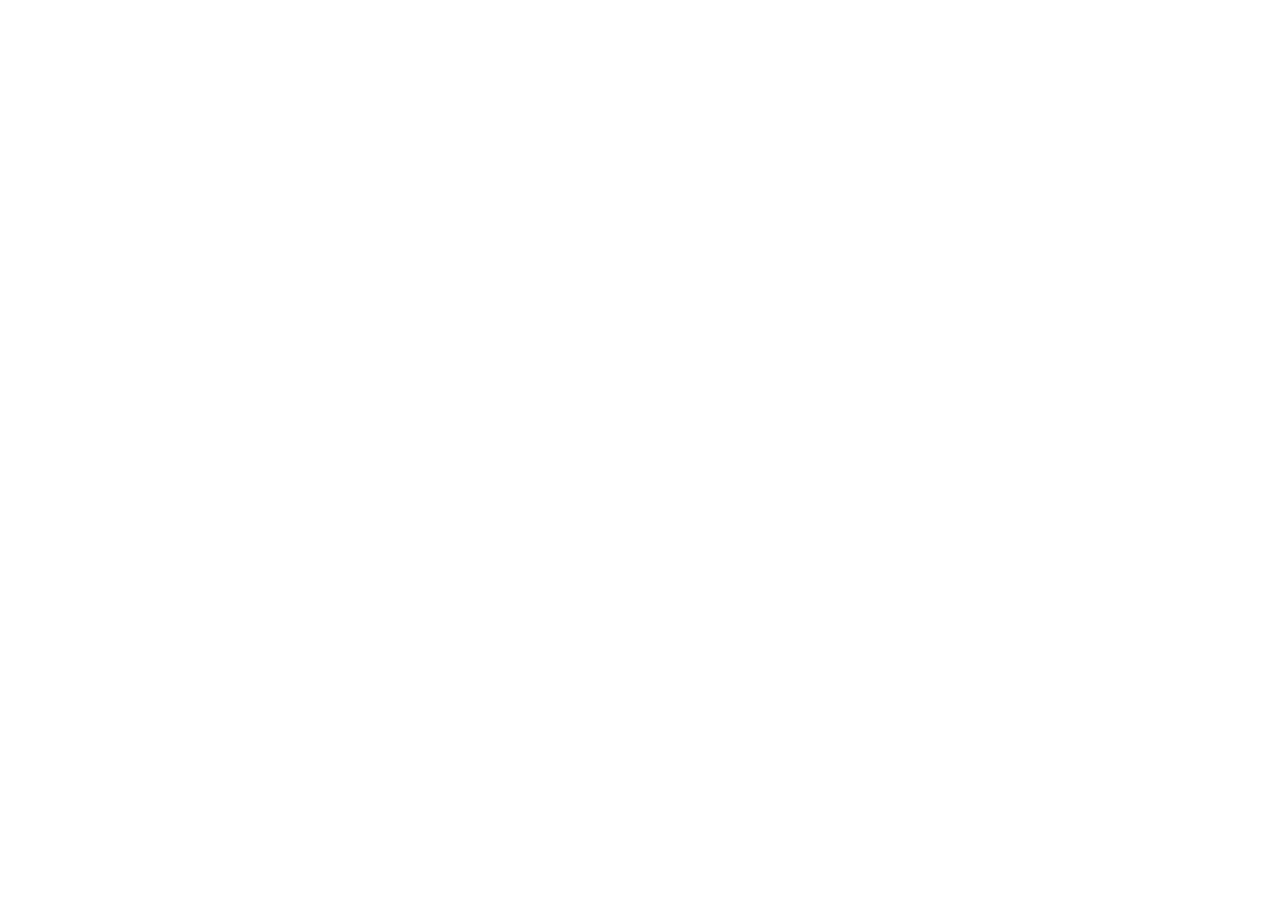
==== commit 2d01924c: "Moved to kami-tools-box.com" ====
--- a/index.html
+++ b/index.html
@@ -1,78 +1 @@
-<!doctype html>
-<html lang="ja">
-<head>
-<meta charset="utf-8">
-<meta name="viewport" content="width=device-width, initial-scale=1, maximum-scale=1, user-scalable=no, viewport-fit=cover">
-<meta name="theme-color" content="#181425">
-<title>REVOLUTION LEGION</title>
-<meta name="description" content="Spin the rings, grow your legion. A pixel-art idle RPG where numbers explode. / リングを回すほど強くなるドット絵の放置RPG">
-<meta property="og:type" content="website">
-<meta property="og:url" content="https://tamaphon098-dot.github.io/revolution-legion/">
-<meta property="og:title" content="REVOLUTION LEGION">
-<meta property="og:description" content="リングを回すほど強くなるドット絵の放置RPG。ブラウザですぐ遊べる / A pixel-art idle RPG you can play right in your browser">
-<meta property="og:image" content="https://tamaphon098-dot.github.io/revolution-legion/store/og.png">
-<meta name="twitter:card" content="summary_large_image">
-<link rel="stylesheet" href="fonts/dotgothic16.css">
-<link rel="stylesheet" href="css/style.css">
-<link rel="manifest" href="manifest.webmanifest">
-<link rel="icon" href="assets/icon_app.png">
-</head>
-<body>
-<div id="app">
-  <header id="top">
-    <div class="cur"><img class="px" src="px/icon_gold.png" alt=""><span id="gold">0</span></div>
-    <div class="cur hide" id="pmBox" data-f="rebirth"><span id="pm">×1</span></div>
-    <div class="stage"><span id="world" class="hide"></span><small>ステージ</small><b id="stage">1</b></div>
-    <button id="btnShop" class="ico-btn shop" aria-label="ショップ">店</button>
-    <button id="btnMenu" class="ico-btn" aria-label="メニュー">≡</button>
-  </header>
-
-  <div id="mission" role="button">
-    <div class="mtop"><span class="mid" id="mId">M01</span><span class="mname" id="mName">-</span><span class="mprog" id="mProg">0/0</span></div>
-    <div class="mrew">報酬：<span id="mRew"></span><span class="mlist">▶一覧</span></div>
-    <i class="mbar"><b id="mBar"></b></i>
-  </div>
-
-  <div id="chBar" class="hide" role="button"></div>
-  <main id="screens">
-    <section class="screen on" id="scr-battle">
-      <div id="bwrap"><div id="stamp"></div><div id="dropCard" class="hide"></div><div id="tapHint" class="hint hide">TAP!</div><canvas id="bcv"></canvas><canvas id="bglow" class="glow"></canvas><div id="ename"></div></div>
-      <div id="mid">
-        <div class="side">
-          <div class="stat"><label>攻撃</label><b id="sDps">0</b></div>
-          <div class="stat"><label>回転</label><b id="sRps">0</b></div>
-          <div class="stat hide" data-ring="1"><label>同期率</label><b id="sSync">0%</b></div>
-        </div>
-        <div id="rbox"><div id="ringHint" class="hint hide">↻ 指で回す</div><canvas id="rcv" width="176" height="176"></canvas><canvas id="rglow" class="glow" width="176" height="176"></canvas></div>
-        <div class="side right">
-          <button id="burst" class="hide" data-f="burst"><span>BURST</span><i><b id="burstBar"></b></i></button>
-          <button id="btnFast" class="small-btn">×1</button>
-          <button id="btnAutoBuy" class="small-btn hide">自動強化</button>
-          <button id="btnFlux" class="small-btn hide">倍速</button>
-        </div>
-      </div>
-      <div id="rows"></div>
-    </section>
-
-    <section class="screen" id="scr-heroes"><div id="raidBox"></div><h2>軍団</h2><p class="note">各リングに置く英雄を選ぶ。英雄でリングの動きが変わる。</p><div id="heroList"></div></section>
-    <section class="screen" id="scr-dex"><h2>図鑑 <small id="dexCount">0/32</small></h2><p class="note" id="dexNote"></p><div id="dexGrid"></div><div id="dexInfo" class="panel"></div></section>
-    <section class="screen" id="scr-lab"><h2>リングラボ</h2><canvas id="lcv" width="144" height="144"></canvas><p class="note">速度比を 1:2 や 1:2:4 にすると発動点が重なり、同期コンボが出る。</p><div id="labRows"></div></section>
-    <section class="screen" id="scr-cosmos"><h2>宇宙</h2><div id="cosBody"></div></section>
-    <section class="screen" id="scr-rebirth"><canvas id="tcv" width="360" height="110"></canvas><div id="rbBody"></div></section>
-  </main>
-
-  <nav id="nav">
-    <button class="on" data-s="battle"><img class="px" src="px/nav_battle.png" alt=""><span>バトル</span></button>
-    <button data-s="heroes" data-f="heroes" class="hide"><img class="px" src="px/nav_hero.png" alt=""><span>軍団</span></button>
-    <button data-s="dex" data-f="items" class="hide"><img class="px" src="px/icon_chest.png" alt=""><span>図鑑</span><i class="badge hide" id="dexBadge"></i></button>
-    <button data-s="lab" data-f="lab" class="hide"><img class="px" src="px/nav_lab.png" alt=""><span>ラボ</span></button>
-    <button data-s="rebirth" data-f="rebirth" class="hide"><img class="px" src="px/nav_rebirth.png" alt=""><span>転生</span></button>
-    <button data-s="cosmos" data-f="minerals" class="hide"><img class="px" src="px/icon_core.png" alt=""><span>宇宙</span></button>
-  </nav>
-
-  <div id="toast"></div>
-  <div id="modal" class="hide"><div id="mbox" class="panel"></div></div>
-</div>
-<script type="module" src="js/boot.js"></script>
-</body>
-</html>
+<!doctype html><meta charset="utf-8"><title>REVOLUTION LEGION</title><meta http-equiv="refresh" content="0; url=https://kami-tools-box.com/revolution-legion/"><link rel="canonical" href="https://kami-tools-box.com/revolution-legion/"><p><a href="https://kami-tools-box.com/revolution-legion/">https://kami-tools-box.com/revolution-legion/</a></p>
